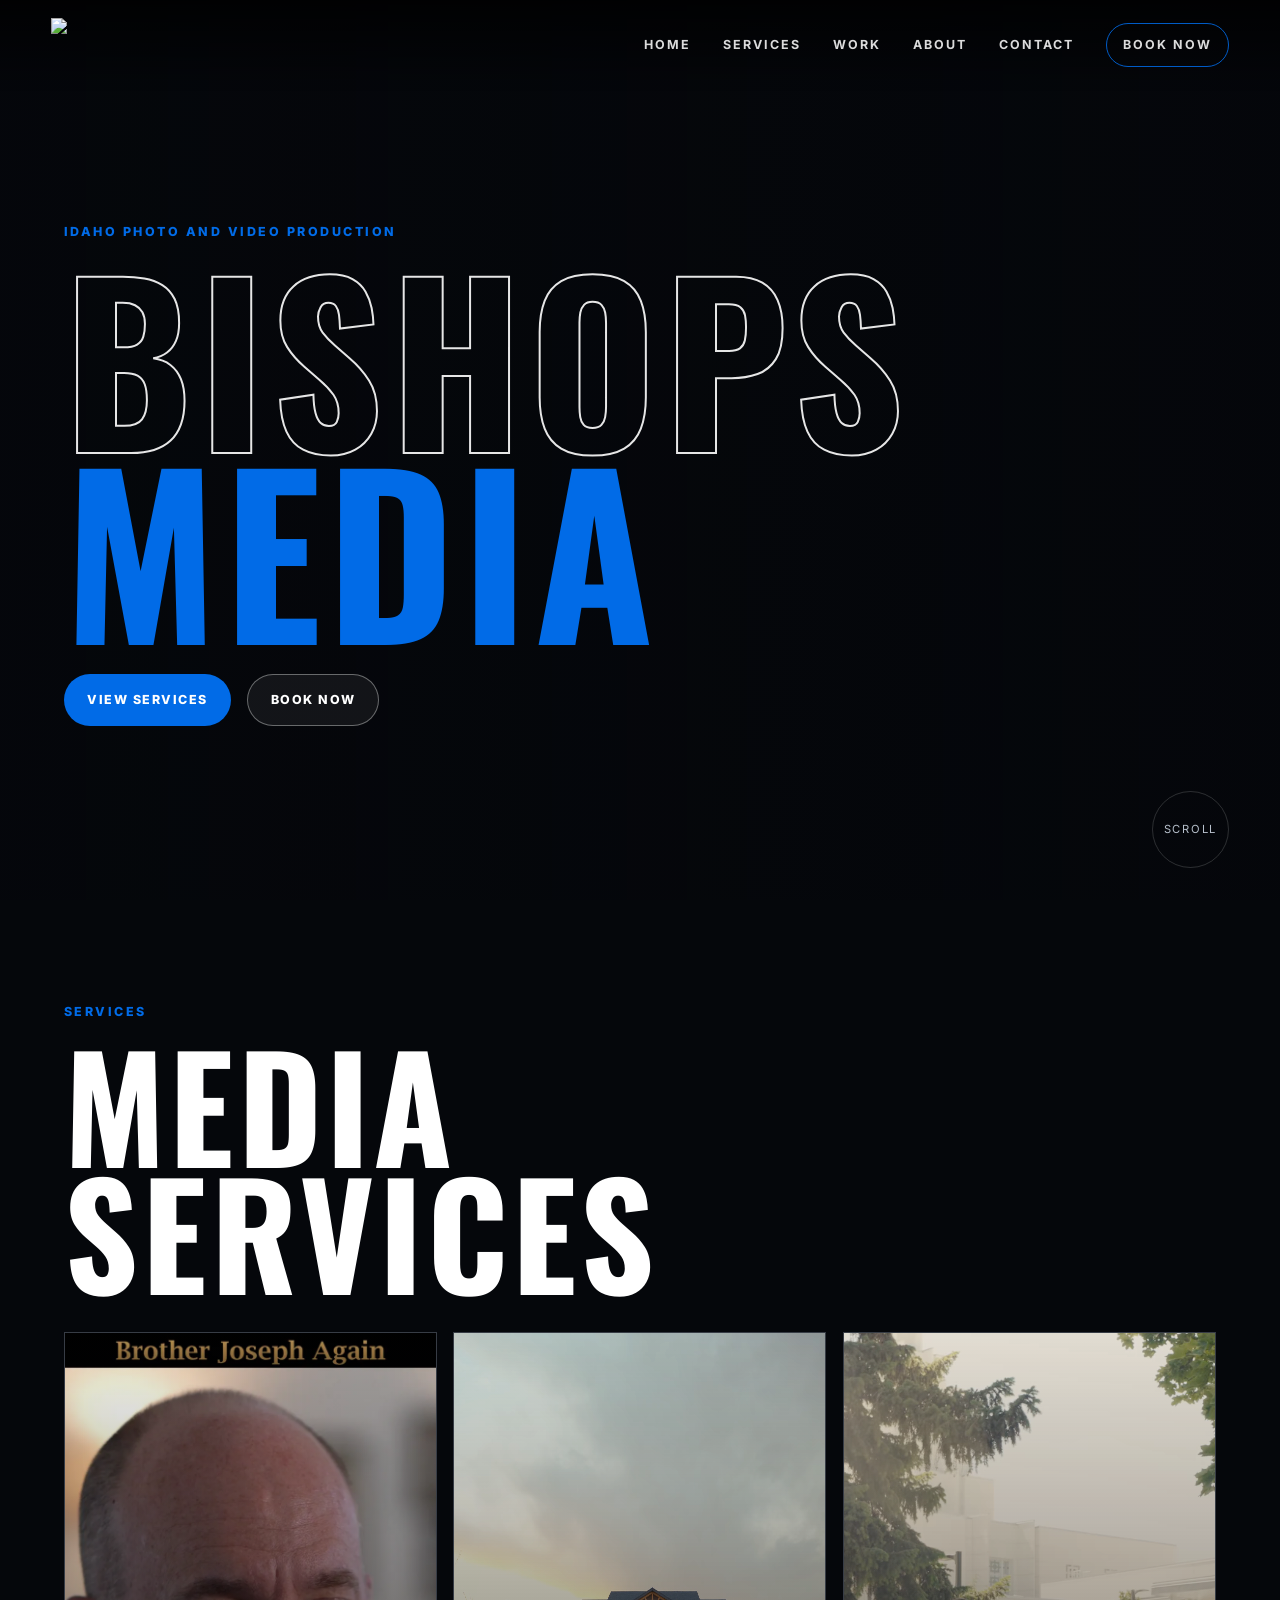
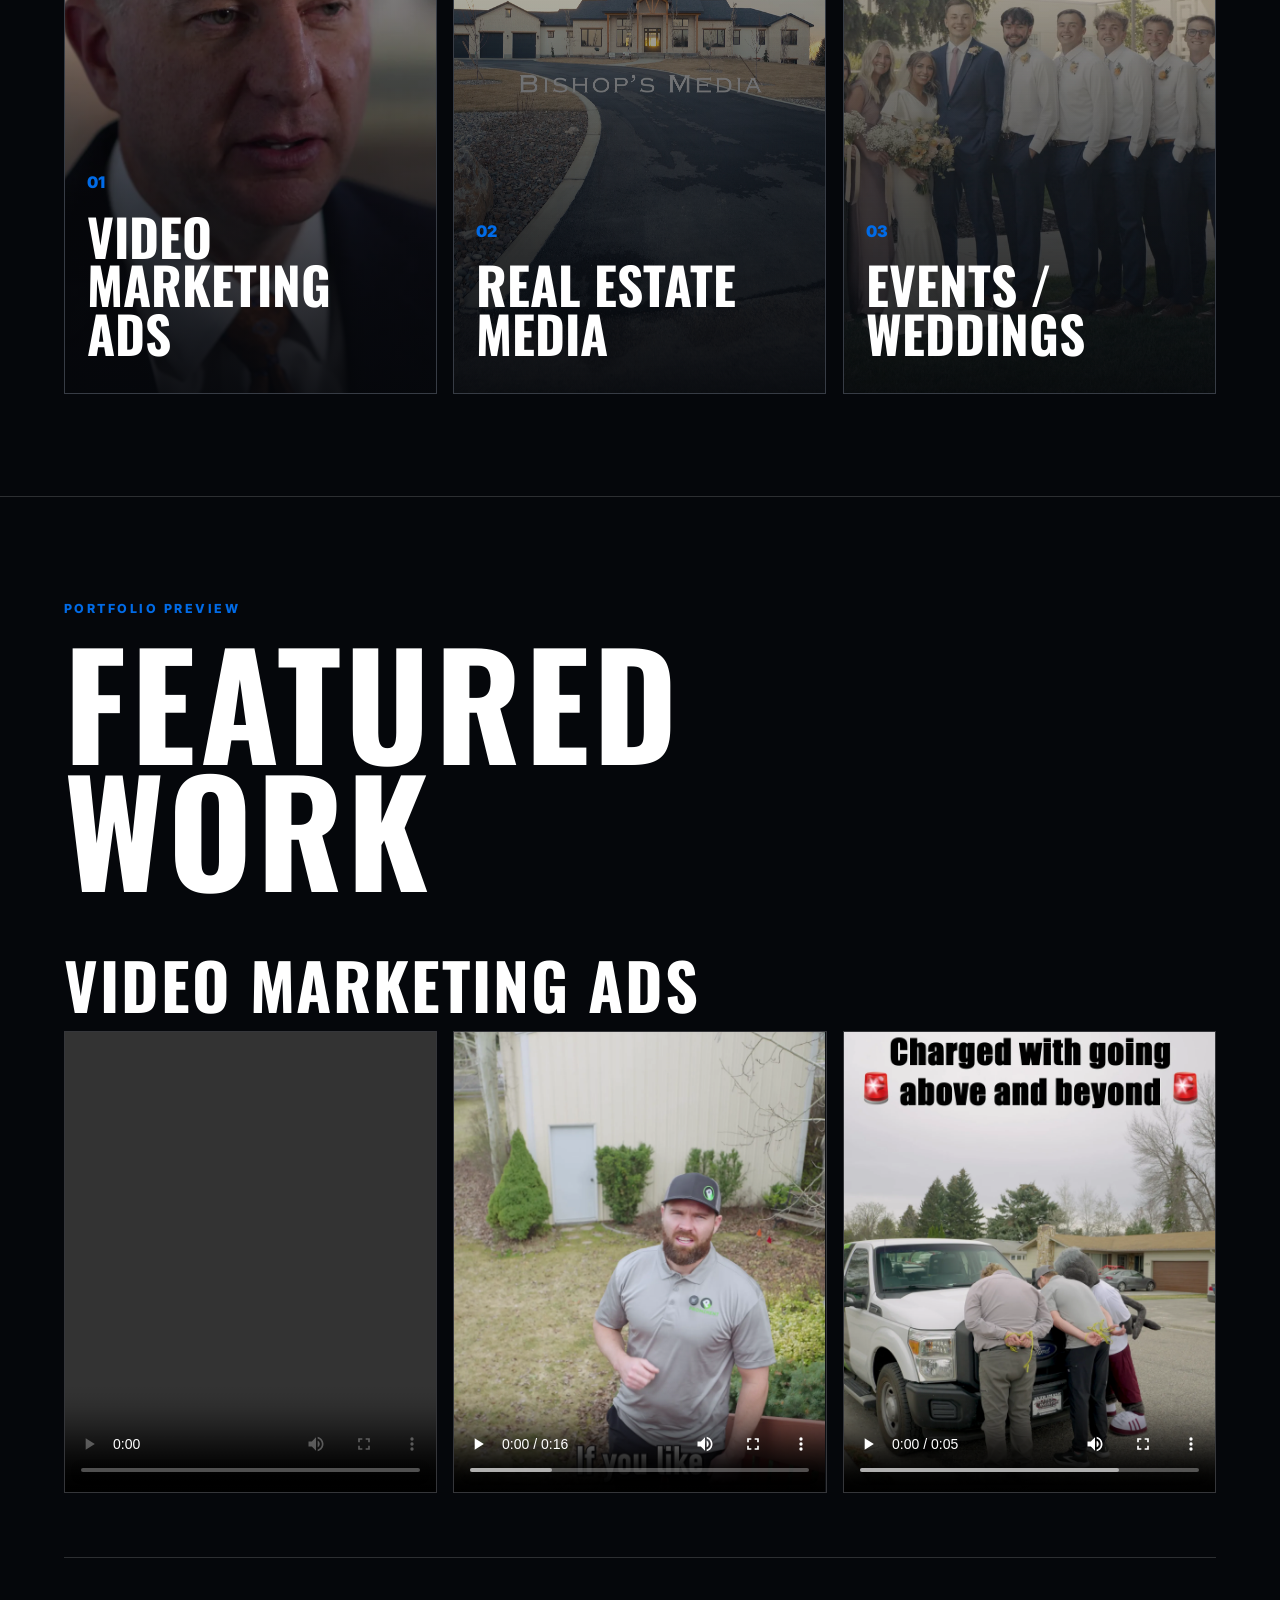
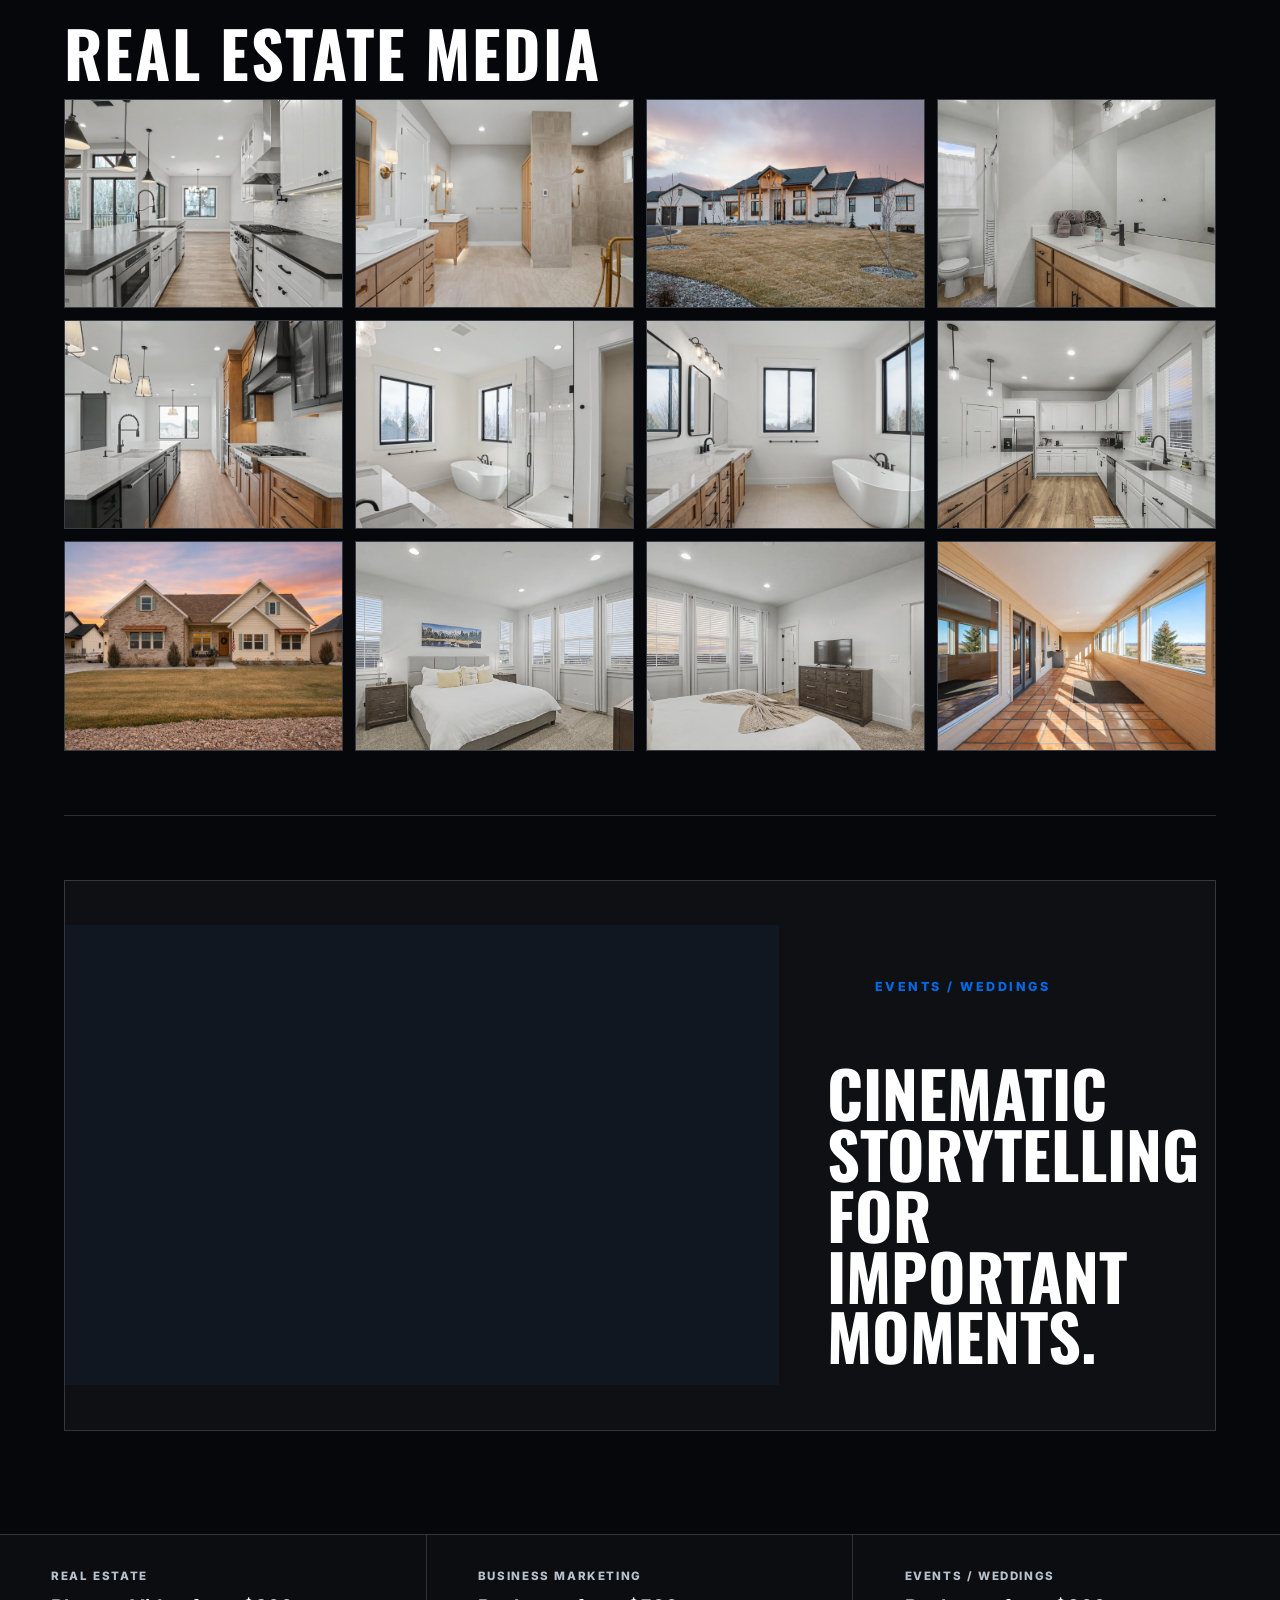
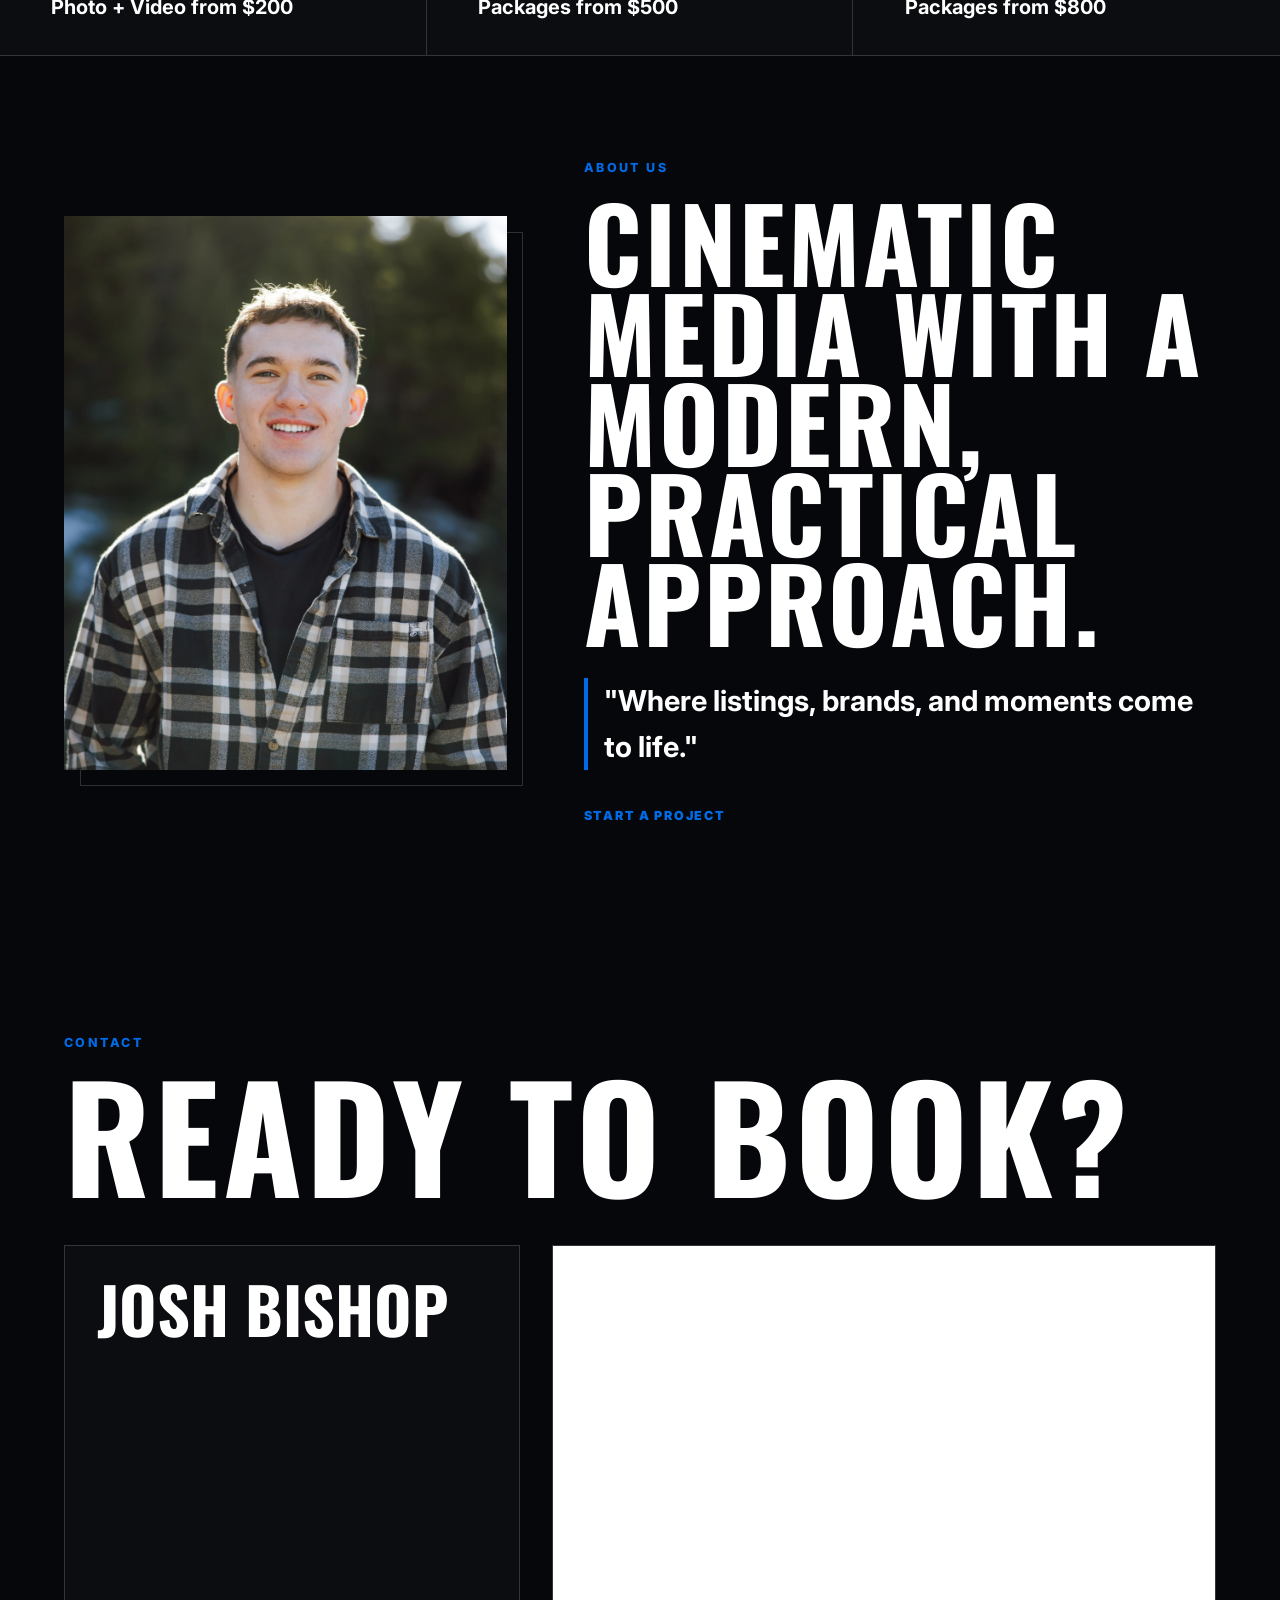
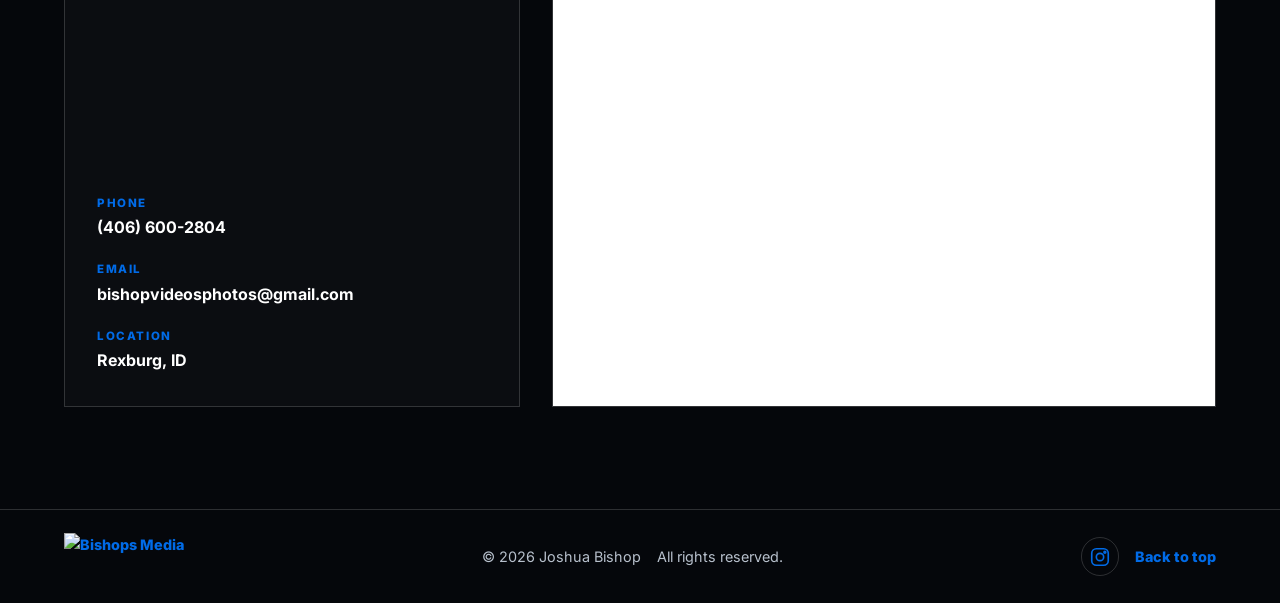
==== index.html @ 7efe7daa "Bishopsmedia 2.0" ====
<!DOCTYPE html>
<html lang="en">
<head>
  <meta charset="UTF-8" />
  <meta name="viewport" content="width=device-width, initial-scale=1.0" />
  <meta name="description" content="Bishops Media creates cinematic video marketing, real estate media, and event coverage in Idaho." />
  <title>Bishops Media | Photo and Video Services</title>

  <link rel="icon" type="image/webp" sizes="any" href="images/logo/logo-square.webp?v=2" />
  <link rel="shortcut icon" type="image/webp" href="images/logo/logo-square.webp?v=2" />
  <link rel="apple-touch-icon" href="images/logo/logo.png" />

  <link rel="preconnect" href="https://fonts.googleapis.com">
  <link rel="preconnect" href="https://fonts.gstatic.com" crossorigin>
  <link href="https://fonts.googleapis.com/css2?family=Oswald:wght@500;600;700&family=Inter:wght@400;500;600;700&display=swap" rel="stylesheet">
  <link rel="stylesheet" href="styles/styles.css" />
  <script src="scripts/main.js" defer></script>

  <style>
    .featured-work {
      background: var(--dark);
      border-top: 1px solid var(--line);
    }

    .portfolio-block {
      margin-top: clamp(2rem, 5vw, 4rem);
    }

    .portfolio-block + .portfolio-block {
      padding-top: clamp(2rem, 5vw, 4rem);
      border-top: 1px solid var(--line);
    }

    .portfolio-block-header {
      display: flex;
      align-items: end;
      justify-content: space-between;
      gap: 1rem;
      margin-bottom: 1rem;
    }

    .portfolio-block-header h3 {
      margin: 0;
      font-family: var(--heading-font);
      font-size: clamp(2rem, 5vw, 4rem);
      line-height: 0.95;
      text-transform: uppercase;
      letter-spacing: 0.03em;
    }

    .portfolio-block-header p {
      max-width: 520px;
      margin: 0;
      color: var(--muted);
    }

    .reel-grid {
      display: grid;
      grid-template-columns: repeat(3, minmax(0, 1fr));
      gap: 1rem;
    }

    .reel-card,
    .event-preview {
      border: 1px solid var(--line);
      background: rgba(255, 255, 255, 0.035);
      overflow: hidden;
    }

    .reel-card video {
      width: 100%;
      height: 460px;
      object-fit: cover;
      background: var(--dark-soft);
    }

    .event-preview img,
    .event-preview video {
      width: 100%;
      height: 460px;
      object-fit: cover;
      object-position: center center;
      background: var(--dark-soft);
    }


    .real-estate-gallery {
      display: grid;
      grid-template-columns: repeat(4, minmax(0, 1fr));
      gap: 0.75rem;
    }

    .real-estate-gallery img {
      width: 100%;
      aspect-ratio: 4 / 3;
      object-fit: cover;
      border: 1px solid var(--line);
      background: var(--dark-soft);
    }

    .event-preview {
      display: grid;
      grid-template-columns: minmax(0, 0.9fr) minmax(280px, 0.55fr);
      align-items: center;
    }

    .event-preview div {
      display: grid;
      align-content: center;
      padding: clamp(1.2rem, 4vw, 3rem);
    }

    .event-preview h3 {
      margin: 0 0 1rem;
      font-family: var(--heading-font);
      font-size: clamp(2.2rem, 5vw, 4.4rem);
      line-height: 0.95;
      text-transform: uppercase;
    }




    @media (max-width: 900px) {
      .portfolio-block-header,
      .event-preview {
        display: grid;
        grid-template-columns: 1fr;
      }

      .reel-grid,
      .real-estate-gallery {
        grid-template-columns: repeat(2, minmax(0, 1fr));
      }

      .reel-card video,
      .event-preview img,
      .event-preview video {
        height: 360px;
      }

      .event-preview img,
      .event-preview video {
        align-self: center;
      }
    }

    @media (max-width: 560px) {
      .reel-grid,
      .real-estate-gallery {
        grid-template-columns: 1fr;
      }
    }
  </style>
</head>
<body>
  <a class="skip-link" href="#main-content">Skip to main content</a>

  <header class="site-header" data-header>
    <a class="logo" href="index.html" aria-label="Bishops Media home">
      <img src="images/logo/logo.webp" alt="Bishops Media" />
    </a>

    <button class="nav-toggle" type="button" aria-label="Open navigation menu" aria-expanded="false" aria-controls="site-nav">
      <span></span>
      <span></span>
      <span></span>
    </button>

    <nav class="site-nav" id="site-nav" aria-label="Main navigation">
      <a href="#home">Home</a>
      <div class="nav-item has-dropdown">
        <a class="nav-parent" href="#services" aria-haspopup="true">Services</a>
        <div class="services-menu" aria-label="Service pages">
          <a href="video-marketing-ads.html">Video Marketing Ads</a>
          <a href="real-estate-media.html">Real Estate Media</a>
          <a href="events-weddings.html">Events and Weddings</a>
        </div>
      </div>
      <a href="#work">Work</a>
      <a href="#about">About</a>
      <a href="#contact">Contact</a>
      <a class="nav-cta" href="#contact">Book Now</a>
    </nav>
  </header>

  <main id="main-content">
    <section class="hero" id="home" aria-label="Bishops Media hero video">
      <video class="hero-video" data-hero-video autoplay muted playsinline loop poster="images/hero-poster.jpg">
        <source src="videos/b_roll_sugar_city.webm" type="video/webm" />
      </video>
      <div class="hero-overlay"></div>

      <div class="hero-content">
        <p class="eyebrow">Idaho photo and video production</p>
        <h1><span>Bishops</span> <span>Media</span></h1>
        <div class="hero-actions">
          <a class="button primary" href="#services">View Services</a>
          <a class="button ghost" href="#contact">Book Now</a>
        </div>
      </div>

      <a class="scroll-cue" href="#services" aria-label="Scroll to media services">
        <span>Scroll</span>
      </a>
    </section>

    <section class="services-section section-padding" id="services" aria-labelledby="services-title">
      <div class="section-kicker">Services</div>
      <div class="section-heading-grid">
        <h2 id="services-title">Media<br>Services</h2>
      </div>

      <div class="service-grid" aria-label="Bishops Media services">
        <a class="service-card" href="video-marketing-ads.html" aria-label="Open Video Marketing Ads page">
          <video autoplay muted playsinline loop preload="metadata" poster="images/video_thumbnails/joesph_smith_reel.webp" aria-label="Video marketing ads work by Bishops Media">
            <source src="videos/video_ad_service_examples/sugar_city_showcase_1.webm" type="video/webm" />
          </video>
          <div class="service-card-content">
            <span>01</span>
            <h3>Video Marketing Ads</h3>
          </div>
        </a>

        <a class="service-card" href="real-estate-media.html" aria-label="Open Real Estate Media page">
          <video autoplay muted playsinline loop preload="metadata" poster="images/real-estate-media.jpg" aria-label="Real estate media work by Bishops Media">
            <source src="videos/Final_560_3.webm" type="video/webm" />
          </video>
          <div class="service-card-content">
            <span>02</span>
            <h3>Real Estate Media</h3>
          </div>
        </a>

        <a class="service-card" href="events-weddings.html" aria-label="Open Events and Weddings page">
          <video autoplay muted playsinline loop preload="metadata" poster="https://placehold.co/900x1200/e5e7eb/6b7280?text=Events+%2F+Weddings" aria-label="Events and weddings work by Bishops Media">
            <source src="videos/wedding_broll.webm" type="video/webm" />
          </video>
          <div class="service-card-content">
            <span>03</span>
            <h3>Events / Weddings</h3>
          </div>
        </a>
      </div>
    </section>

    <section class="featured-work section-padding" id="work" aria-labelledby="work-title">
      <div class="section-kicker">Portfolio Preview</div>
      <div class="section-heading-grid">
        <h2 id="work-title">Featured<br>Work</h2>
      </div>

      <div class="portfolio-block" aria-labelledby="video-work-title">
        <div class="portfolio-block-header">
          <h3 id="video-work-title">Video Marketing Ads</h3>
        </div>

        <div class="reel-grid">
          <article class="reel-card">
            <video controls preload="metadata" playsinline>
              <source src="videos/video_ad_service_examples/sugar_city_showcase_1.webm" type="video/webm" />
            </video>
          </article>

          <article class="reel-card">
            <video controls preload="metadata" playsinline poster="images/video_thumbnails/pest_informative.webp">
              <source src="videos/video_ad_service_examples/pest_informative.webm" type="video/webm" />
            </video>
          </article>

          <article class="reel-card">
            <video controls preload="metadata" playsinline poster="images/video_thumbnails/tied_up.webp">
              <source src="videos/video_ad_service_examples/tied_up.webm" type="video/webm" />
            </video>
          </article>
        </div>
      </div>

      <div class="portfolio-block" aria-labelledby="real-estate-work-title">
        <div class="portfolio-block-header">
          <h3 id="real-estate-work-title">Real Estate Media</h3>
        </div>

        <div class="real-estate-gallery" aria-label="Real estate photography examples">
          <img src="images/example_shots_of_real_estate/white-black-boogaloo-01.webp" alt="Real estate media example 1" loading="lazy" />
          <img src="images/example_shots_of_real_estate/white-black-boogaloo-03.webp" alt="Real estate media example 2" loading="lazy" />
          <img src="images/example_shots_of_real_estate/white-black-boogaloo-04.webp" alt="Real estate media example 3" loading="lazy" />
          <img src="images/example_shots_of_real_estate/white-black-boogaloo-06.webp" alt="Real estate media example 5" loading="lazy" />
          <img src="images/example_shots_of_real_estate/white-black-boogaloo-08.webp" alt="Real estate media example 6" loading="lazy" />
          <img src="images/example_shots_of_real_estate/white-black-boogaloo-09.webp" alt="Real estate media example 7" loading="lazy" />
          <img src="images/example_shots_of_real_estate/white-black-boogaloo-10.webp" alt="Real estate media example 8" loading="lazy" />
          <img src="images/example_shots_of_real_estate/white-black-boogaloo-11.webp" alt="Real estate media example 9" loading="lazy" />
          <img src="images/example_shots_of_real_estate/white-black-boogaloo-13.webp" alt="Real estate media example 10" loading="lazy" />
          <img src="images/example_shots_of_real_estate/white-black-boogaloo-14.webp" alt="Real estate media example 11" loading="lazy" />
          <img src="images/example_shots_of_real_estate/white-black-boogaloo-15.webp" alt="Real estate media example 12" loading="lazy" />
          <img src="images/example_shots_of_real_estate/white-black-boogaloo-16.webp" alt="Real estate media example 13" loading="lazy" />
        </div>
      </div>

      <div class="portfolio-block" aria-labelledby="event-work-title">
        <div class="event-preview">
          <video autoplay muted playsinline loop preload="metadata" poster="https://placehold.co/1200x800/e5e7eb/6b7280?text=Events+%2F+Weddings" aria-label="Events and weddings work by Bishops Media">
            <source src="videos/wedding_broll.webm" type="video/webm" />
          </video>
          <div>
            <div class="section-kicker">Events / Weddings</div>
            <h3 id="event-work-title">Cinematic storytelling for important moments.</h3>
          </div>
        </div>
      </div>
    </section>

    <section class="pricing-strip" aria-label="Starting prices">
      <div>
        <span>Real Estate</span>
        <strong>Photo + Video from $200</strong>
      </div>
      <div>
        <span>Business Marketing</span>
        <strong>Packages from $500</strong>
      </div>
      <div>
        <span>Events / Weddings</span>
        <strong>Packages from $800</strong>
      </div>
    </section>

    <section class="about-section section-padding" id="about" aria-labelledby="about-title">
      <div class="about-media">
        <img src="images/josh-portrait-newer.webp" alt="Josh Bishop portrait" loading="lazy" />
      </div>

      <div class="about-copy">
        <div class="section-kicker">About Us</div>
        <h2 id="about-title">Cinematic media with a modern, practical approach.</h2>
        <blockquote>"Where listings, brands, and moments come to life."</blockquote>
        <a class="text-link" href="#contact">Start a project</a>
      </div>
    </section>

    <section class="contact-section section-padding" id="contact" aria-labelledby="contact-title">
      <div class="contact-intro">
        <div class="section-kicker">Contact</div>
        <h2 id="contact-title">Ready to book?</h2>
      </div>

      <div class="contact-layout">
        <aside class="contact-card" aria-label="Josh Bishop contact information">
          <h3>Josh Bishop</h3>
          <ul>
            <li>
              <span>Phone</span>
              <a href="tel:+14066002804">(406) 600-2804</a>
            </li>
            <li>
              <span>Email</span>
              <a href="mailto:bishopvideosphotos@gmail.com">bishopvideosphotos@gmail.com</a>
            </li>
            <li>
              <span>Location</span>
              <p>Rexburg, ID</p>
            </li>
          </ul>
        </aside>

        <div class="google-form-wrap">
          <iframe
            class="google-form-frame"
            title="Bishops Media inquiry form"
            src="https://docs.google.com/forms/d/e/1FAIpQLSdzf8NrI7qWFJkRljMxCz3Irtu58FCvj5BtbxRIutSVyq_fuQ/viewform?embedded=true"
            width="640"
            height="760"
            loading="lazy">
            Loading…
          </iframe>
        </div>
      </div>
    </section>
  </main>

  <footer class="site-footer">
    <a class="footer-brand" href="index.html" aria-label="Bishops Media home">
      <img src="images/logo/logo.webp" alt="Bishops Media" />
    </a>

    <div class="footer-legal">
      <p>© <span data-current-year>2026</span> Joshua Bishop</p>
      <p>All rights reserved.</p>
    </div>

    <div class="footer-links">
      <a class="instagram-link" href="https://www.instagram.com/" target="_blank" rel="noopener" aria-label="Bishops Media on Instagram">
        <svg aria-hidden="true" viewBox="0 0 24 24" width="22" height="22" focusable="false">
          <rect x="3" y="3" width="18" height="18" rx="5"></rect>
          <circle cx="12" cy="12" r="4"></circle>
          <circle cx="17.3" cy="6.7" r="1"></circle>
        </svg>
      </a>
      <a href="#home">Back to top</a>
    </div>
  </footer>
</body>
</html>
---- styles/styles.css ----
:root {
  --dark: #05070b;
  --dark-soft: #111721;
  --light: #ffffff;
  --muted: #b7c0cc;
  --blue: #016be7;
  --blue-soft: rgba(1, 107, 231, 0.08);
  --line: rgba(255, 255, 255, 0.16);
  --shadow: none;
  --heading-font: "Oswald", Arial, sans-serif;
  --body-font: "Inter", Arial, sans-serif;
}

* {
  box-sizing: border-box;
}

html {
  scroll-behavior: smooth;
}

body {
  margin: 0;
  background: var(--dark);
  color: var(--light);
  font-family: var(--body-font);
  line-height: 1.6;
}

img,
video {
  max-width: 100%;
  display: block;
}

a {
  color: inherit;
  text-decoration: none;
}

.skip-link {
  position: absolute;
  left: 1rem;
  top: -4rem;
  z-index: 200;
  background: var(--light);
  color: var(--dark);
  padding: 0.75rem 1rem;
  border-radius: 999px;
  transition: top 0.2s ease;
}

.skip-link:focus {
  top: 1rem;
}

.site-header {
  position: fixed;
  inset: 0 0 auto 0;
  z-index: 100;
  display: flex;
  align-items: center;
  justify-content: space-between;
  padding: 1.15rem clamp(1rem, 4vw, 4rem);
  background: linear-gradient(to bottom, rgba(0, 0, 0, 0.76), rgba(0, 0, 0, 0));
  transition: background 0.2s ease, padding 0.2s ease;
}

.site-header.is-scrolled {
  background: rgba(5, 7, 11, 0.92);
  border-bottom: 1px solid var(--line);
  backdrop-filter: blur(18px);
  padding-block: 0.8rem;
}

.logo {
  font-family: var(--heading-font);
  font-size: clamp(1.2rem, 3vw, 1.8rem);
  letter-spacing: 0.08em;
  text-transform: uppercase;
}

.logo span {
  color: var(--blue);
}

.site-nav {
  display: flex;
  align-items: center;
  gap: clamp(1rem, 2.5vw, 2.2rem);
  text-transform: uppercase;
  font-size: 0.78rem;
  font-weight: 700;
  letter-spacing: 0.16em;
}

.site-nav a {
  opacity: 0.86;
  transition: opacity 0.2s ease, color 0.2s ease;
}

.site-nav a:hover,
.site-nav a:focus-visible {
  color: var(--blue);
  opacity: 1;
}

.nav-cta {
  border: 1px solid var(--blue);
  border-radius: 999px;
  padding: 0.7rem 1rem;
  background: transparent;
}

.nav-cta:hover,
.nav-cta:focus-visible {
  background: rgba(255, 255, 255, 0.04);
}

.nav-toggle {
  display: none;
  background: transparent;
  border: 0;
  width: 2.5rem;
  padding: 0.4rem;
  cursor: pointer;
}

.nav-toggle span {
  display: block;
  height: 2px;
  margin: 0.42rem 0;
  background: var(--light);
  transition: transform 0.2s ease, opacity 0.2s ease;
}

.nav-toggle.is-open span:nth-child(1) {
  transform: translateY(8px) rotate(45deg);
}

.nav-toggle.is-open span:nth-child(2) {
  opacity: 0;
}

.nav-toggle.is-open span:nth-child(3) {
  transform: translateY(-8px) rotate(-45deg);
}

.hero {
  position: relative;
  min-height: 100svh;
  display: grid;
  align-items: center;
  overflow: hidden;
  isolation: isolate;
  padding: 8rem clamp(1.2rem, 5vw, 5rem) 5rem;
}

.hero-video,
.hero-overlay {
  position: absolute;
  inset: 0;
  width: 100%;
  height: 100%;
}

.hero-video {
  object-fit: cover;
  z-index: -3;
  background: linear-gradient(120deg, #111721, #05070b 58%, #016be7);
}

.hero-overlay {
  z-index: -2;
  background: linear-gradient(90deg, rgba(5, 7, 11, 0.9), rgba(5, 7, 11, 0.62) 46%, rgba(5, 7, 11, 0.3));
}

.hero-content {
  max-width: 1020px;
}

.eyebrow,
.section-kicker {
  color: var(--blue);
  text-transform: uppercase;
  letter-spacing: 0.2em;
  font-size: 0.78rem;
  font-weight: 800;
  margin: 0 0 1.1rem;
}

.hero h1,
.section-heading-grid h2,
.about-copy h2,
.contact-intro h2 {
  font-family: var(--heading-font);
  text-transform: uppercase;
  line-height: 0.88;
  letter-spacing: 0.03em;
  margin: 0;
}

.hero h1 {
  font-size: clamp(5rem, 17vw, 15rem);
  max-width: 9ch;
}

.hero h1 span {
  display: block;
}

.hero h1 span:first-child {
  color: transparent;
  -webkit-text-stroke: 2px rgba(255, 255, 255, 0.9);
}

.hero h1 span:last-child {
  color: var(--blue);
}

.hero-copy {
  max-width: 620px;
  margin: 1.6rem 0 0;
  color: rgba(255, 255, 255, 0.86);
  font-size: clamp(1rem, 2vw, 1.25rem);
}

.hero-actions {
  display: flex;
  flex-wrap: wrap;
  gap: 1rem;
  margin-top: 2rem;
}

.button {
  display: inline-flex;
  align-items: center;
  justify-content: center;
  min-height: 3.25rem;
  padding: 0.85rem 1.4rem;
  border-radius: 999px;
  font-weight: 800;
  text-transform: uppercase;
  letter-spacing: 0.12em;
  font-size: 0.78rem;
  border: 1px solid transparent;
  cursor: pointer;
  transition: background 0.2s ease, border-color 0.2s ease, color 0.2s ease;
}

.button:hover,
.button:focus-visible {
  border-color: var(--light);
}

.button.primary {
  background: var(--blue);
  color: var(--light);
}

.button.ghost {
  border-color: rgba(255, 255, 255, 0.36);
  background: rgba(255, 255, 255, 0.06);
}

.scroll-cue {
  position: absolute;
  right: clamp(1.2rem, 4vw, 4rem);
  bottom: 2rem;
  display: grid;
  place-items: center;
  width: 4.8rem;
  height: 4.8rem;
  border: 1px solid var(--line);
  border-radius: 999px;
  color: var(--muted);
  text-transform: uppercase;
  font-size: 0.7rem;
  letter-spacing: 0.16em;
}

.section-padding {
  padding: clamp(4rem, 8vw, 8rem) clamp(1.2rem, 5vw, 5rem);
}

.services-section {
  background: var(--dark);
}

.section-heading-grid {
  display: grid;
  grid-template-columns: minmax(0, 0.9fr) minmax(260px, 0.55fr);
  gap: clamp(1.5rem, 5vw, 5rem);
  align-items: end;
  margin-bottom: 2.4rem;
}

.section-heading-grid h2,
.contact-intro h2 {
  font-size: clamp(4rem, 12vw, 9rem);
}

.section-heading-grid p,
.contact-intro p,
.about-copy p {
  color: var(--muted);
  margin: 0;
  max-width: 640px;
}

.service-grid {
  display: grid;
  grid-template-columns: repeat(3, minmax(0, 1fr));
  gap: 1rem;
}

.service-card {
  position: relative;
  min-height: 520px;
  overflow: hidden;
  background: var(--dark-soft);
  border: 1px solid var(--line);
}

.service-card::after {
  content: "";
  position: absolute;
  inset: 0;
  background: linear-gradient(to top, rgba(5, 7, 11, 0.92), rgba(5, 7, 11, 0.34) 58%, rgba(5, 7, 11, 0.06));
}

.service-card img {
  width: 100%;
  height: 100%;
  min-height: 520px;
  object-fit: cover;
  transition: transform 0.35s ease;
}

.service-card:hover img,
.service-card:focus-visible img {
  transform: scale(1.02);
}

.service-card-content {
  position: absolute;
  inset: auto 0 0 0;
  z-index: 2;
  padding: 1.4rem;
}

.service-card-content span {
  display: inline-flex;
  margin-bottom: 1rem;
  color: var(--blue);
  font-weight: 900;
}

.service-card h3 {
  font-family: var(--heading-font);
  text-transform: uppercase;
  font-size: clamp(2rem, 4vw, 3.3rem);
  line-height: 0.95;
  margin: 0 0 0.8rem;
}

.service-card p {
  color: rgba(255, 255, 255, 0.78);
  margin: 0;
}

.pricing-strip {
  display: grid;
  grid-template-columns: repeat(3, minmax(0, 1fr));
  border-block: 1px solid var(--line);
  background: rgba(255, 255, 255, 0.025);
}

.pricing-strip div {
  padding: clamp(1.2rem, 3vw, 2rem) clamp(1.2rem, 4vw, 4rem);
  border-right: 1px solid var(--line);
}

.pricing-strip div:last-child {
  border-right: 0;
}

.pricing-strip span,
.pricing-strip strong {
  display: block;
}

.pricing-strip span {
  color: var(--muted);
  text-transform: uppercase;
  letter-spacing: 0.14em;
  font-size: 0.72rem;
  font-weight: 800;
  margin-bottom: 0.35rem;
}

.pricing-strip strong {
  font-size: clamp(1rem, 2vw, 1.25rem);
}

.about-section {
  display: grid;
  grid-template-columns: minmax(280px, 0.7fr) minmax(0, 1fr);
  gap: clamp(2rem, 6vw, 6rem);
  align-items: center;
  background: var(--dark);
}

.about-media {
  position: relative;
}

.about-media::before {
  content: "";
  position: absolute;
  inset: 1rem -1rem -1rem 1rem;
  border: 1px solid var(--line);
  z-index: 0;
}

.about-media img {
  position: relative;
  z-index: 1;
  aspect-ratio: 4 / 5;
  width: 100%;
  object-fit: cover;
  background: var(--dark-soft);
}

.about-copy h2 {
  font-size: clamp(3rem, 8vw, 6.8rem);
  max-width: 760px;
  margin-bottom: 1.4rem;
}

.about-copy blockquote {
  margin: 2rem 0;
  padding-left: 1rem;
  border-left: 4px solid var(--blue);
  color: var(--light);
  font-size: clamp(1.2rem, 2.5vw, 1.8rem);
  font-weight: 700;
}

.text-link {
  display: inline-flex;
  color: var(--blue);
  font-weight: 900;
  text-transform: uppercase;
  letter-spacing: 0.14em;
  font-size: 0.78rem;
}

.contact-section {
  background: var(--dark);
}

.contact-intro {
  margin-bottom: clamp(1.5rem, 4vw, 3rem);
}

.contact-layout {
  display: grid;
  grid-template-columns: minmax(260px, 0.55fr) minmax(320px, 0.8fr);
  gap: clamp(1rem, 3vw, 2rem);
  align-items: stretch;
}

.contact-card,
.contact-form {
  border: 1px solid var(--line);
  background: rgba(255, 255, 255, 0.025);
}

.contact-card {
  display: grid;
  align-content: space-between;
  gap: 2rem;
  padding: clamp(1.2rem, 3vw, 2rem);
}

.contact-card h3 {
  margin: 0;
  font-family: var(--heading-font);
  font-size: clamp(2.2rem, 5vw, 4rem);
  line-height: 0.95;
  text-transform: uppercase;
}

.contact-card ul {
  display: grid;
  gap: 1.2rem;
  list-style: none;
  padding: 0;
  margin: 0;
}

.contact-card li {
  display: grid;
  gap: 0.2rem;
}

.contact-card span {
  color: var(--blue);
  text-transform: uppercase;
  letter-spacing: 0.14em;
  font-size: 0.72rem;
  font-weight: 800;
}

.contact-card a,
.contact-card p {
  margin: 0;
  color: var(--light);
  font-weight: 700;
}

.contact-card a:hover,
.contact-card a:focus-visible {
  color: var(--blue);
}

.contact-form {
  display: grid;
  gap: 1rem;
  padding: clamp(1.2rem, 3vw, 2rem);
}

.contact-form label {
  display: grid;
  gap: 0.4rem;
  color: var(--muted);
  font-size: 0.86rem;
  font-weight: 700;
}

.contact-form input,
.contact-form select,
.contact-form textarea {
  width: 100%;
  border: 1px solid rgba(255, 255, 255, 0.2);
  background: rgba(0, 0, 0, 0.38);
  color: var(--light);
  font: inherit;
  padding: 0.95rem 1rem;
  border-radius: 0;
}

.contact-form input:focus,
.contact-form select:focus,
.contact-form textarea:focus {
  outline: 2px solid var(--blue);
  border-color: var(--blue);
}

.google-form-wrap {
  border: 1px solid var(--line);
  background: rgba(255, 255, 255, 0.025);
  overflow: hidden;
  min-height: 1177px;
}

.google-form-frame {
  display: block;
  width: 100%;
  max-width: 100%;
  height: 1177px;
  border: 0;
  background: #ffffff;
}

.site-footer {
  display: flex;
  align-items: center;
  justify-content: space-between;
  gap: 1.5rem;
  padding: 1.4rem clamp(1.2rem, 5vw, 5rem);
  color: var(--muted);
  border-top: 1px solid var(--line);
  font-size: 0.9rem;
}

.footer-legal,
.footer-links {
  display: flex;
  align-items: center;
  gap: 1rem;
  flex-wrap: wrap;
}

.site-footer p {
  margin: 0;
}

.site-footer a {
  color: var(--blue);
  font-weight: 800;
}

.instagram-link {
  display: inline-grid;
  place-items: center;
  width: 2.4rem;
  height: 2.4rem;
  border: 1px solid var(--line);
  border-radius: 999px;
}

.instagram-link svg {
  fill: none;
  stroke: currentColor;
  stroke-width: 1.8;
}

.instagram-link:hover,
.instagram-link:focus-visible {
  color: var(--light);
  border-color: var(--blue);
}

@media (max-width: 900px) {
  .nav-toggle {
    display: block;
    z-index: 101;
  }

  .site-nav {
    position: fixed;
    inset: 0;
    display: grid;
    place-content: center;
    gap: 1.7rem;
    background: rgba(5, 7, 11, 0.97);
    transform: translateX(100%);
    transition: transform 0.24s ease;
    font-size: 1rem;
  }

  .site-nav.is-open {
    transform: translateX(0);
  }

  .section-heading-grid,
  .about-section,
  .contact-layout {
    grid-template-columns: 1fr;
  }

  .service-grid,
  .pricing-strip {
    grid-template-columns: 1fr;
  }

  .pricing-strip div {
    border-right: 0;
    border-bottom: 1px solid var(--line);
  }

  .pricing-strip div:last-child {
    border-bottom: 0;
  }

  .service-card,
  .service-card img {
    min-height: 430px;
  }
}

@media (max-width: 560px) {
  .google-form-frame {
    height: 1250px;
  }

  .hero {
    padding-top: 7rem;
  }

  .hero h1 {
    font-size: clamp(4.4rem, 24vw, 7rem);
  }

  .scroll-cue {
    display: none;
  }

  .hero-actions,
  .site-footer,
  .footer-legal,
  .footer-links {
    align-items: stretch;
    flex-direction: column;
  }

  .button {
    width: 100%;
  }
}

@media (prefers-reduced-motion: reduce) {
  html {
    scroll-behavior: auto;
  }

  *,
  *::before,
  *::after {
    animation-duration: 0.01ms !important;
    animation-iteration-count: 1 !important;
    transition-duration: 0.01ms !important;
  }
}

/* Shared logo header, minimalist service dropdown, service pages, and gallery modal */
.logo {
  display: inline-flex;
  align-items: center;
  width: auto;
  min-width: 0;
  font-size: 0;
  letter-spacing: 0;
}

.logo img {
  display: block;
  width: auto;
  height: clamp(2.2rem, 4vw, 3.45rem);
  object-fit: contain;
}

.nav-item {
  position: relative;
  display: inline-flex;
  align-items: center;
}

.has-dropdown {
  padding-block: 0.85rem;
  margin-block: -0.85rem;
}

.nav-parent {
  display: inline-flex;
  align-items: center;
}

.services-menu {
  position: absolute;
  top: 100%;
  left: 50%;
  z-index: 120;
  display: grid;
  gap: 0.65rem;
  min-width: 230px;
  padding: 0.95rem 1rem;
  border: 1px solid var(--line);
  background: rgba(5, 7, 11, 0.94);
  backdrop-filter: blur(18px);
  transform: translate(-50%, -0.15rem);
  opacity: 0;
  pointer-events: none;
  transition: opacity 0.18s ease, transform 0.18s ease;
}

.services-menu a {
  display: block;
  color: var(--light);
  opacity: 0.82;
  font-size: 0.72rem;
  letter-spacing: 0.12em;
  line-height: 1.25;
}

.services-menu a:hover,
.services-menu a:focus-visible {
  color: var(--blue);
  opacity: 1;
}

.has-dropdown:hover .services-menu,
.has-dropdown:focus-within .services-menu {
  transform: translate(-50%, 0);
  opacity: 1;
  pointer-events: auto;
}

.footer-brand {
  display: inline-flex;
  align-items: center;
}

.footer-brand img {
  display: block;
  width: auto;
  height: clamp(2rem, 4vw, 3rem);
  object-fit: contain;
}

.site-footer {
  display: grid;
  grid-template-columns: auto minmax(0, 1fr) auto;
  align-items: center;
  gap: 1.5rem;
}

.footer-legal {
  justify-content: center;
}

.page-hero {
  position: relative;
  min-height: 78svh;
  display: grid;
  align-items: center;
  overflow: hidden;
  isolation: isolate;
  padding: 8rem clamp(1.2rem, 5vw, 5rem) 5rem;
}

.page-hero-image,
.page-hero-overlay {
  position: absolute;
  inset: 0;
  width: 100%;
  height: 100%;
}

.page-hero-image {
  z-index: -3;
  object-fit: cover;
  background: var(--dark-soft);
}

.page-hero-overlay {
  z-index: -2;
  background: linear-gradient(90deg, rgba(5, 7, 11, 0.92), rgba(5, 7, 11, 0.66) 48%, rgba(5, 7, 11, 0.25));
}

.page-hero-content {
  max-width: 1080px;
}

.page-hero h1 {
  font-family: var(--heading-font);
  text-transform: uppercase;
  line-height: 0.88;
  letter-spacing: 0.03em;
  margin: 0;
  font-size: clamp(4.4rem, 14vw, 13rem);
  max-width: 8.5ch;
}

.page-hero h1 span {
  display: block;
}

.page-hero h1 span:first-child {
  color: transparent;
  -webkit-text-stroke: 2px rgba(255, 255, 255, 0.9);
}

.page-hero h1 span:last-child {
  color: var(--blue);
}

.service-detail {
  border-top: 1px solid var(--line);
}

.detail-heading-grid p {
  color: var(--muted);
  font-size: clamp(1rem, 1.8vw, 1.25rem);
  max-width: 720px;
}

.gallery-section {
  border-top: 1px solid var(--line);
  background: rgba(255, 255, 255, 0.015);
}

.gallery-grid {
  display: grid;
  grid-template-columns: repeat(4, minmax(0, 1fr));
  grid-auto-flow: dense;
  gap: 0.75rem;
}

.gallery-tile {
  position: relative;
  display: block;
  width: 100%;
  padding: 0;
  border: 1px solid var(--line);
  background: var(--dark-soft);
  cursor: pointer;
  overflow: hidden;
}

.gallery-tile.featured {
  grid-column: span 2;
  grid-row: span 2;
}

.events-gallery-grid {
  grid-template-columns: repeat(6, minmax(0, 1fr));
}

.events-gallery-grid .gallery-tile.wide {
  grid-column: span 3;
}

.events-gallery-grid .gallery-tile.tall {
  grid-column: span 2;
  grid-row: span 2;
}

.events-gallery-grid .gallery-tile.medium {
  grid-column: span 2;
}

.events-gallery-grid .gallery-tile.small {
  grid-column: span 1;
}

.events-gallery-grid .gallery-tile.wide img {
  min-height: 340px;
  aspect-ratio: 16 / 9;
}

.events-gallery-grid .gallery-tile.tall img {
  min-height: 620px;
  aspect-ratio: 3 / 5;
}

.events-gallery-grid .gallery-tile.medium img,
.events-gallery-grid .gallery-tile.small img {
  min-height: 290px;
}

.gallery-tile img {
  width: 100%;
  height: 100%;
  min-height: 220px;
  aspect-ratio: 4 / 3;
  object-fit: cover;
  transition: transform 0.25s ease, opacity 0.25s ease;
}

.gallery-tile.featured img {
  min-height: 460px;
}


.gallery-tile.crop-left img {
  object-position: 25% 50%;
}

.gallery-tile.crop-right img {
  object-position: 75% 50%;
}

.gallery-tile.crop-top img {
  object-position: 50% 20%;
}

.gallery-tile.crop-bottom img {
  object-position: 50% 78%;
}

.gallery-tile:hover img,
.gallery-tile:focus-visible img {
  transform: scale(1.02);
  opacity: 0.9;
}

.lightbox {
  position: fixed;
  inset: 0;
  z-index: 500;
  display: grid;
  place-items: center;
  padding: clamp(1rem, 4vw, 4rem);
  background: rgba(0, 0, 0, 0.9);
  opacity: 0;
  pointer-events: none;
  transition: opacity 0.2s ease;
}

.lightbox.is-open {
  opacity: 1;
  pointer-events: auto;
}

body.lightbox-open {
  overflow: hidden;
}

.lightbox-frame {
  margin: 0;
  max-width: min(1100px, 86vw);
  max-height: 86vh;
}

.lightbox-frame img {
  max-width: 100%;
  max-height: 86vh;
  object-fit: contain;
  border: 1px solid rgba(255, 255, 255, 0.18);
  background: var(--dark);
}

.lightbox-close,
.lightbox-control {
  position: absolute;
  display: grid;
  place-items: center;
  border: 1px solid rgba(255, 255, 255, 0.28);
  background: rgba(5, 7, 11, 0.42);
  color: var(--light);
  cursor: pointer;
  transition: background 0.18s ease, border-color 0.18s ease;
}

.lightbox-close:hover,
.lightbox-close:focus-visible,
.lightbox-control:hover,
.lightbox-control:focus-visible {
  background: rgba(255, 255, 255, 0.1);
  border-color: var(--blue);
}

.lightbox-close {
  top: 1rem;
  right: 1rem;
  width: 2.8rem;
  height: 2.8rem;
  border-radius: 999px;
  font-size: 1.9rem;
  line-height: 1;
}

.lightbox-control {
  top: 50%;
  width: 3.1rem;
  height: 4.4rem;
  transform: translateY(-50%);
  font-size: 2.8rem;
  line-height: 1;
}

.lightbox-prev {
  left: clamp(0.75rem, 3vw, 2rem);
}

.lightbox-next {
  right: clamp(0.75rem, 3vw, 2rem);
}

@media (max-width: 900px) {
  .site-nav {
    align-content: center;
    justify-items: center;
  }

  .nav-item {
    display: grid;
    justify-items: center;
    gap: 0.8rem;
  }

  .has-dropdown {
    padding-block: 0;
    margin-block: 0;
  }

  .services-menu {
    position: static;
    min-width: 0;
    padding: 0;
    border: 0;
    background: transparent;
    backdrop-filter: none;
    transform: none;
    opacity: 1;
    pointer-events: auto;
  }

  .has-dropdown:hover .services-menu,
  .has-dropdown:focus-within .services-menu {
    transform: none;
  }

  .services-menu a {
    font-size: 0.78rem;
    text-align: center;
  }

  .gallery-grid,
  .events-gallery-grid {
    grid-template-columns: repeat(2, minmax(0, 1fr));
  }

  .gallery-tile.featured,
  .events-gallery-grid .gallery-tile.wide,
  .events-gallery-grid .gallery-tile.tall,
  .events-gallery-grid .gallery-tile.medium,
  .events-gallery-grid .gallery-tile.small {
    grid-column: span 1;
    grid-row: span 1;
  }

  .gallery-tile.featured img,
  .gallery-tile img,
  .events-gallery-grid .gallery-tile.wide img,
  .events-gallery-grid .gallery-tile.tall img,
  .events-gallery-grid .gallery-tile.medium img,
  .events-gallery-grid .gallery-tile.small img {
    min-height: 280px;
    aspect-ratio: 4 / 3;
  }

  .site-footer {
    grid-template-columns: 1fr;
    justify-items: center;
    text-align: center;
  }

  .footer-legal,
  .footer-links {
    justify-content: center;
  }
}

@media (max-width: 560px) {
  .google-form-frame {
    height: 1250px;
  }

  .logo img {
    height: 2.15rem;
  }

  .page-hero {
    min-height: 72svh;
    padding-top: 7rem;
  }

  .page-hero h1 {
    font-size: clamp(4rem, 21vw, 6.6rem);
  }

  .gallery-grid,
  .events-gallery-grid {
    grid-template-columns: 1fr;
  }

  .lightbox-control {
    top: auto;
    bottom: 1rem;
    transform: none;
    width: 3rem;
    height: 3rem;
    font-size: 2rem;
    border-radius: 999px;
  }

  .lightbox-prev {
    left: calc(50% - 4rem);
  }

  .lightbox-next {
    right: calc(50% - 4rem);
  }
}



/* July 25 responsive nav, favicon support, video gallery updates */
.logo img {
  height: clamp(2.35rem, 4.2vw, 3.65rem);
}

.nav-toggle {
  position: relative;
  width: 2.75rem;
  height: 2.75rem;
  padding: 0;
}

.nav-toggle span {
  position: absolute;
  left: 0.55rem;
  right: 0.55rem;
  top: 50%;
  height: 2px;
  margin: 0;
  transform-origin: center;
}

.nav-toggle span:nth-child(1) {
  transform: translateY(-8px);
}

.nav-toggle span:nth-child(2) {
  transform: translateY(0);
}

.nav-toggle span:nth-child(3) {
  transform: translateY(8px);
}

.nav-toggle.is-open span:nth-child(1) {
  transform: translateY(0) rotate(45deg);
}

.nav-toggle.is-open span:nth-child(2) {
  opacity: 0;
}

.nav-toggle.is-open span:nth-child(3) {
  transform: translateY(0) rotate(-45deg);
}

.has-dropdown {
  padding: 0.9rem 0;
  margin: -0.9rem 0;
}

.has-dropdown::after {
  content: "";
  position: absolute;
  top: 100%;
  left: -1.25rem;
  right: -1.25rem;
  height: 1rem;
}

.services-menu {
  top: calc(100% + 0.15rem);
}

.video-gallery-grid {
  grid-template-columns: repeat(5, minmax(0, 1fr));
}

.video-gallery-grid .gallery-tile.featured {
  grid-column: span 3;
  grid-row: span 2;
}

.video-gallery-grid .gallery-tile.tall {
  grid-column: span 2;
  grid-row: span 2;
}

.video-gallery-grid .gallery-tile.wide {
  grid-column: span 5;
}

.video-gallery-grid .gallery-tile.featured img,
.video-gallery-grid .gallery-tile.tall img {
  min-height: 560px;
  aspect-ratio: 9 / 16;
}

.video-gallery-grid .gallery-tile.wide img {
  min-height: 340px;
  aspect-ratio: 16 / 7;
}

.play-mark {
  position: absolute;
  inset: auto auto 1rem 1rem;
  z-index: 2;
  display: grid;
  place-items: center;
  width: 3rem;
  height: 3rem;
  border: 1px solid rgba(255, 255, 255, 0.32);
  border-radius: 999px;
  background: rgba(5, 7, 11, 0.58);
  color: var(--light);
  font-size: 1rem;
  line-height: 1;
}

.lightbox-frame video {
  display: block;
  width: min(900px, 86vw);
  max-height: 86vh;
  border: 1px solid rgba(255, 255, 255, 0.18);
  background: var(--dark);
}

.lightbox-frame img[hidden],
.lightbox-frame video[hidden] {
  display: none;
}

@media (max-width: 900px) {
  .nav-toggle {
    display: block;
  }

  .has-dropdown {
    padding: 0;
    margin: 0;
  }

  .has-dropdown::after {
    display: none;
  }

  .video-gallery-grid {
    grid-template-columns: repeat(2, minmax(0, 1fr));
  }

  .video-gallery-grid .gallery-tile.featured,
  .video-gallery-grid .gallery-tile.tall,
  .video-gallery-grid .gallery-tile.wide {
    grid-column: span 1;
    grid-row: span 1;
  }

  .video-gallery-grid .gallery-tile.featured img,
  .video-gallery-grid .gallery-tile.tall img,
  .video-gallery-grid .gallery-tile.wide img {
    min-height: 320px;
    aspect-ratio: 4 / 3;
  }
}

@media (max-width: 560px) {
  .google-form-frame {
    height: 1250px;
  }

  .video-gallery-grid {
    grid-template-columns: 1fr;
  }

  .logo img {
    height: 2.25rem;
  }
}


/* Wedding b-roll and placeholder media cleanup */
.page-hero-video {
  object-fit: cover;
}

.gallery-tile video {
  display: block;
  width: 100%;
  height: 100%;
  min-height: 220px;
  aspect-ratio: 4 / 3;
  object-fit: cover;
  transition: transform 0.25s ease, opacity 0.25s ease;
}

.gallery-tile:hover video,
.gallery-tile:focus-visible video {
  transform: scale(1.02);
  opacity: 0.9;
}

.gallery-tile.featured video {
  min-height: 460px;
}

.events-gallery-grid .gallery-tile.wide video {
  min-height: 340px;
  aspect-ratio: 16 / 9;
}

.events-gallery-grid .gallery-tile.tall video {
  min-height: 620px;
  aspect-ratio: 3 / 5;
}

.events-gallery-grid .gallery-tile.medium video,
.events-gallery-grid .gallery-tile.small video {
  min-height: 290px;
}

@media (max-width: 900px) {
  .events-gallery-grid .gallery-tile.wide video,
  .events-gallery-grid .gallery-tile.tall video,
  .events-gallery-grid .gallery-tile.medium video,
  .events-gallery-grid .gallery-tile.small video {
    min-height: 320px;
    aspect-ratio: 4 / 3;
  }
}


/* Service card and hero video media updates */
.service-card video {
  width: 100%;
  height: 100%;
  min-height: 520px;
  object-fit: cover;
  transition: transform 0.35s ease, opacity 0.25s ease;
}

.service-card:hover video,
.service-card:focus-visible video {
  transform: scale(1.02);
  opacity: 0.92;
}

.video-hero-triptych {
  z-index: -3;
  display: grid;
  grid-template-columns: repeat(3, minmax(0, 1fr));
  gap: 0;
  background: var(--dark-soft);
}

.video-hero-triptych video {
  width: 100%;
  height: 100%;
  object-fit: cover;
  opacity: 0.84;
  border-right: 1px solid rgba(255, 255, 255, 0.08);
}

.video-hero-triptych video:nth-child(2) {
  opacity: 0.72;
}

.video-hero-triptych video:last-child {
  border-right: 0;
}

.event-preview video {
  width: 100%;
  height: 460px;
  object-fit: cover;
  background: var(--dark-soft);
}

@media (max-width: 900px) {
  .service-card,
  .service-card img,
  .service-card video {
    min-height: 430px;
  }

  .video-hero-triptych {
    grid-template-columns: 1fr;
  }

  .video-hero-triptych video {
    display: none;
    border-right: 0;
  }

  .video-hero-triptych video:first-child {
    display: block;
  }

  .event-preview video {
    height: 360px;
  }
}

/* August 27 refinements: whole-card service hover, restrained video galleries */
.service-grid {
  overflow: visible;
  padding: 0.65rem;
  margin: -0.65rem;
}

.service-card {
  transition: transform 0.24s ease, border-color 0.24s ease, background 0.24s ease;
  transform-origin: center;
  will-change: transform;
}

.service-card img,
.service-card video {
  transition: opacity 0.24s ease;
}

.service-card:hover img,
.service-card:focus-visible img,
.service-card:hover video,
.service-card:focus-visible video {
  transform: none;
  opacity: 1;
}

@media (hover: hover) and (pointer: fine) {
  .service-card:hover,
  .service-card:focus-visible {
    transform: scale(1.035);
    z-index: 5;
    border-color: rgba(255, 255, 255, 0.34);
  }
}

.video-gallery-grid {
  max-width: min(1120px, 100%);
  margin-inline: auto;
  grid-template-columns: repeat(3, minmax(0, 1fr));
  align-items: start;
}

.video-gallery-grid .gallery-tile.featured,
.video-gallery-grid .gallery-tile.tall,
.video-gallery-grid .gallery-tile.wide {
  grid-column: span 1;
  grid-row: span 1;
}

.video-gallery-grid .gallery-tile img,
.video-gallery-grid .gallery-tile video,
.video-gallery-grid .gallery-tile.featured img,
.video-gallery-grid .gallery-tile.tall img,
.video-gallery-grid .gallery-tile.wide img {
  min-height: 0;
  height: clamp(320px, 38vw, 500px);
  aspect-ratio: 9 / 16;
  object-fit: cover;
}

.lightbox-frame video {
  width: min(720px, 86vw);
  max-height: 84vh;
  object-fit: contain;
}

@media (min-width: 1400px) {
  .video-gallery-grid {
    max-width: 1040px;
  }
}

@media (max-width: 900px) {
  .service-grid {
    padding: 0;
    margin: 0;
  }

  .video-gallery-grid {
    grid-template-columns: repeat(2, minmax(0, 1fr));
  }

  .video-gallery-grid .gallery-tile img,
  .video-gallery-grid .gallery-tile video,
  .video-gallery-grid .gallery-tile.featured img,
  .video-gallery-grid .gallery-tile.tall img,
  .video-gallery-grid .gallery-tile.wide img {
    height: auto;
    min-height: 320px;
    aspect-ratio: 4 / 3;
  }
}

@media (max-width: 560px) {
  .video-gallery-grid {
    grid-template-columns: 1fr;
  }
}

/* Revert homepage service cards to the original subtle media zoom */
.service-grid {
  overflow: initial;
  padding: 0;
  margin: 0;
}

.service-card {
  transform: none;
  transition: border-color 0.24s ease, background 0.24s ease;
  will-change: auto;
}

@media (hover: hover) and (pointer: fine) {
  .service-card:hover,
  .service-card:focus-visible {
    transform: none;
    z-index: auto;
    border-color: var(--line);
  }
}

.service-card img,
.service-card video {
  transition: transform 0.35s ease, opacity 0.25s ease;
}

.service-card:hover img,
.service-card:focus-visible img,
.service-card:hover video,
.service-card:focus-visible video {
  transform: scale(1.02);
  opacity: 0.92;
}

/* Video Marketing page: return to an asymmetrical gallery with more breathing room */
.video-gallery-grid {
  max-width: min(1180px, 100%);
  margin-inline: auto;
  display: grid;
  grid-template-columns: repeat(6, minmax(0, 1fr));
  gap: clamp(1.35rem, 2.5vw, 2.75rem);
  align-items: start;
}

.video-gallery-grid .gallery-tile.featured {
  grid-column: 1 / span 3;
  grid-row: span 2;
}

.video-gallery-grid .gallery-tile.tall {
  grid-column: 4 / span 3;
  grid-row: span 2;
  margin-top: clamp(2rem, 5vw, 5rem);
}

.video-gallery-grid .gallery-tile.wide {
  grid-column: 2 / span 4;
  grid-row: span 1;
  margin-top: clamp(1rem, 3vw, 2rem);
}

.video-gallery-grid .gallery-tile img,
.video-gallery-grid .gallery-tile video,
.video-gallery-grid .gallery-tile.featured img,
.video-gallery-grid .gallery-tile.tall img,
.video-gallery-grid .gallery-tile.wide img {
  width: 100%;
  height: auto;
  min-height: 0;
  object-fit: cover;
}

.video-gallery-grid .gallery-tile.featured img,
.video-gallery-grid .gallery-tile.featured video {
  aspect-ratio: 4 / 5;
  min-height: clamp(420px, 42vw, 620px);
}

.video-gallery-grid .gallery-tile.tall img,
.video-gallery-grid .gallery-tile.tall video {
  aspect-ratio: 3 / 4;
  min-height: clamp(400px, 40vw, 600px);
}

.video-gallery-grid .gallery-tile.wide img,
.video-gallery-grid .gallery-tile.wide video {
  aspect-ratio: 16 / 9;
  min-height: clamp(280px, 25vw, 390px);
}

@media (max-width: 900px) {
  .video-gallery-grid {
    max-width: 100%;
    grid-template-columns: 1fr;
    gap: 1.25rem;
  }

  .video-gallery-grid .gallery-tile.featured,
  .video-gallery-grid .gallery-tile.tall,
  .video-gallery-grid .gallery-tile.wide {
    grid-column: 1;
    grid-row: span 1;
    margin-top: 0;
  }

  .video-gallery-grid .gallery-tile img,
  .video-gallery-grid .gallery-tile video,
  .video-gallery-grid .gallery-tile.featured img,
  .video-gallery-grid .gallery-tile.tall img,
  .video-gallery-grid .gallery-tile.wide img {
    min-height: 320px;
    aspect-ratio: 4 / 3;
  }
}

/* Final refinements: homepage service cards and embedded Google Form sizing */
.service-card {
  transition: transform 0.28s ease, border-color 0.28s ease, background 0.28s ease;
  will-change: transform;
}

.service-card img,
.service-card video {
  width: 100%;
  height: 100%;
  min-height: 520px;
  object-fit: cover;
  transition: opacity 0.25s ease;
  transform: none;
}

.service-card:hover img,
.service-card:focus-visible img,
.service-card:hover video,
.service-card:focus-visible video {
  transform: none;
  opacity: 0.94;
}

@media (hover: hover) and (pointer: fine) {
  .service-card:hover,
  .service-card:focus-visible {
    transform: scale(1.035);
    border-color: rgba(255, 255, 255, 0.32);
    z-index: 3;
  }
}

.google-form-wrap {
  min-height: 0;
}

.google-form-frame {
  height: 760px;
}

@media (max-width: 900px) {
  .service-card,
  .service-card img,
  .service-card video {
    min-height: 430px;
  }

  .service-card:hover,
  .service-card:focus-visible {
    transform: none;
  }

  .google-form-frame {
    height: 840px;
  }
}

@media (max-width: 560px) {
  .google-form-frame {
    height: 920px;
  }
}
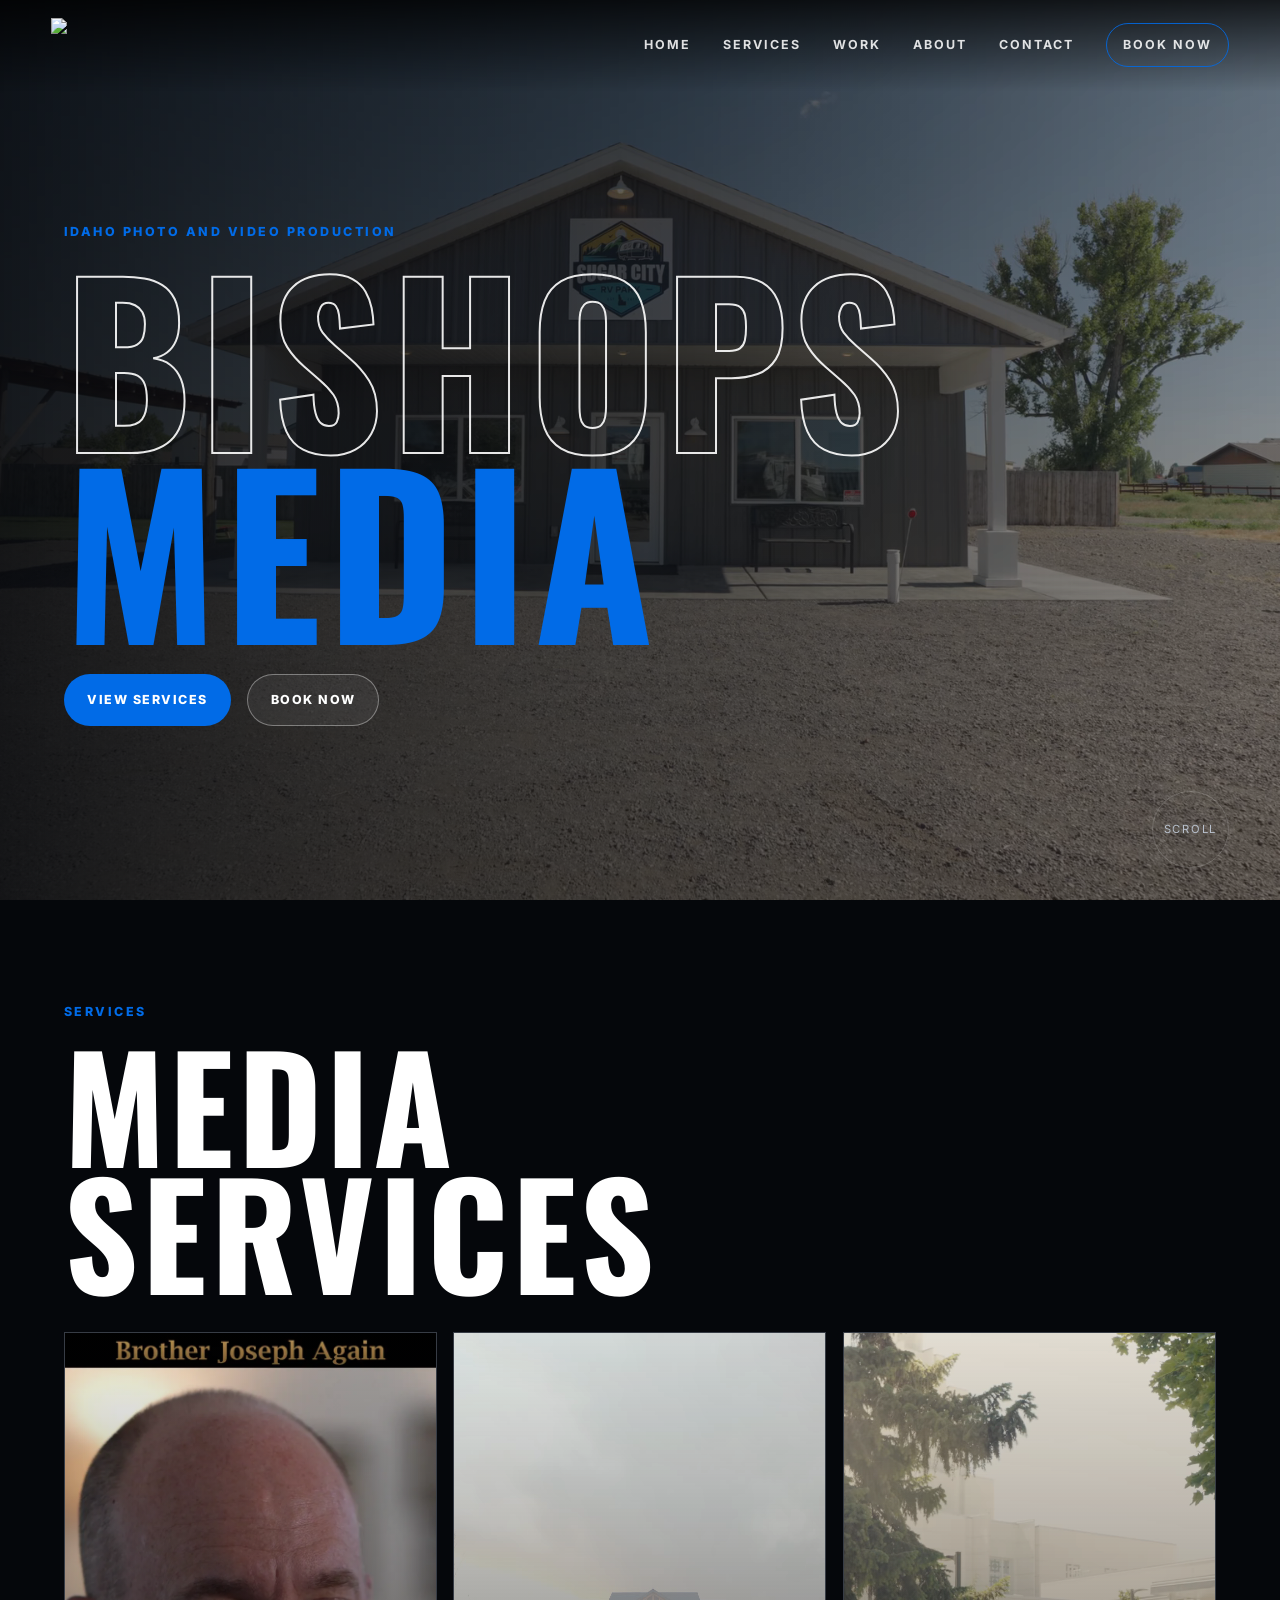
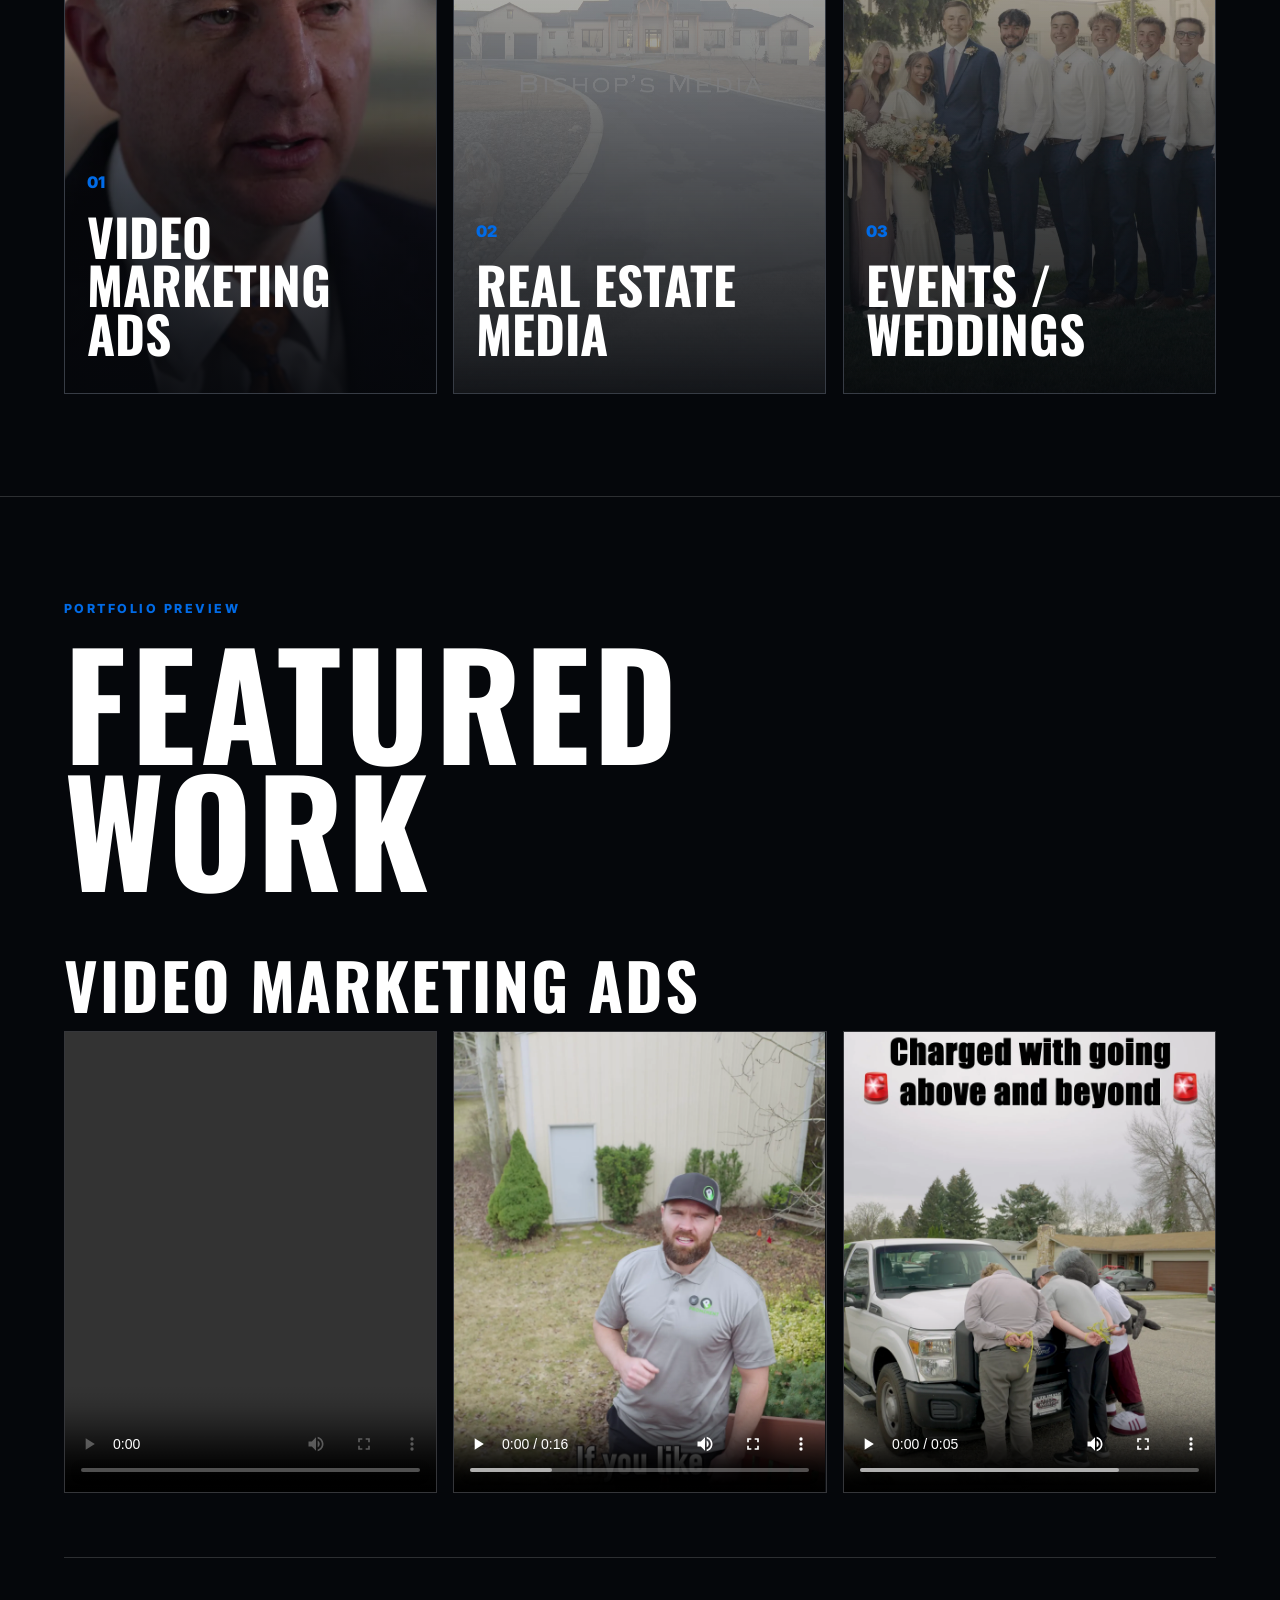
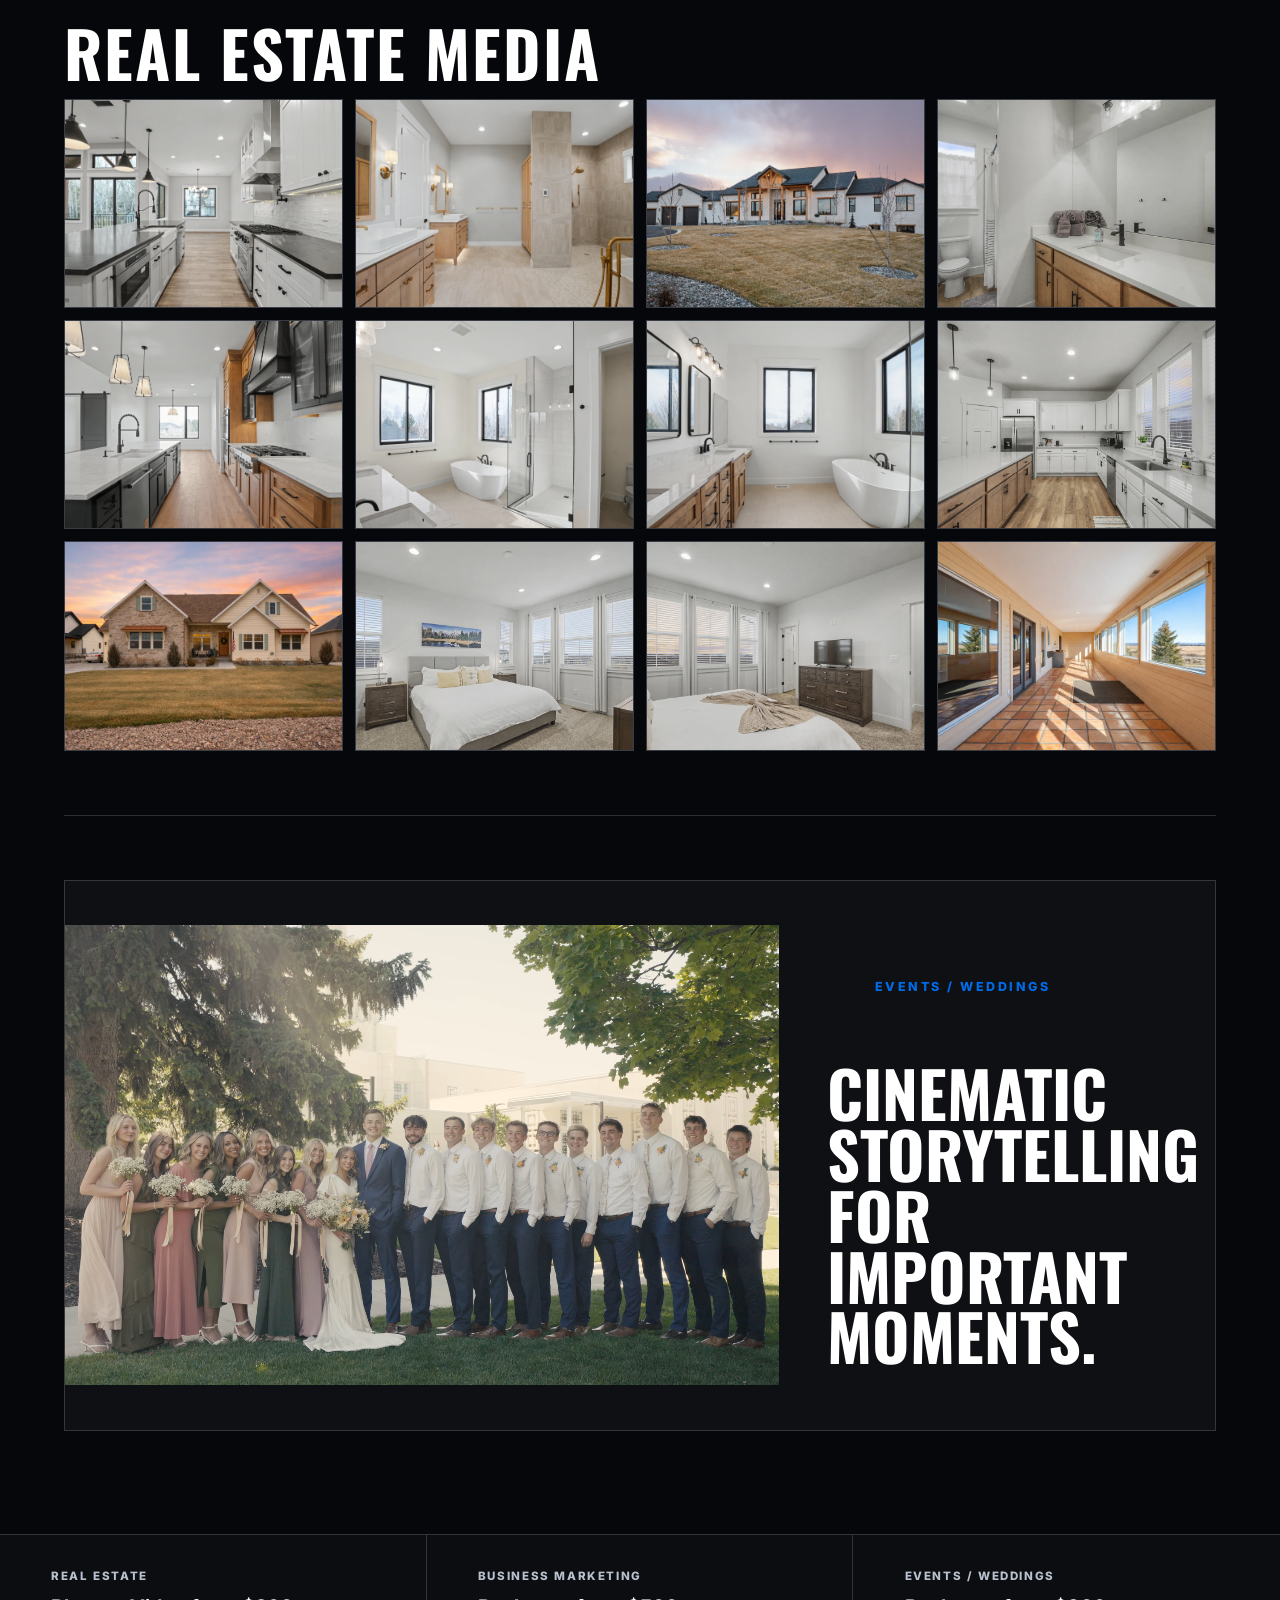
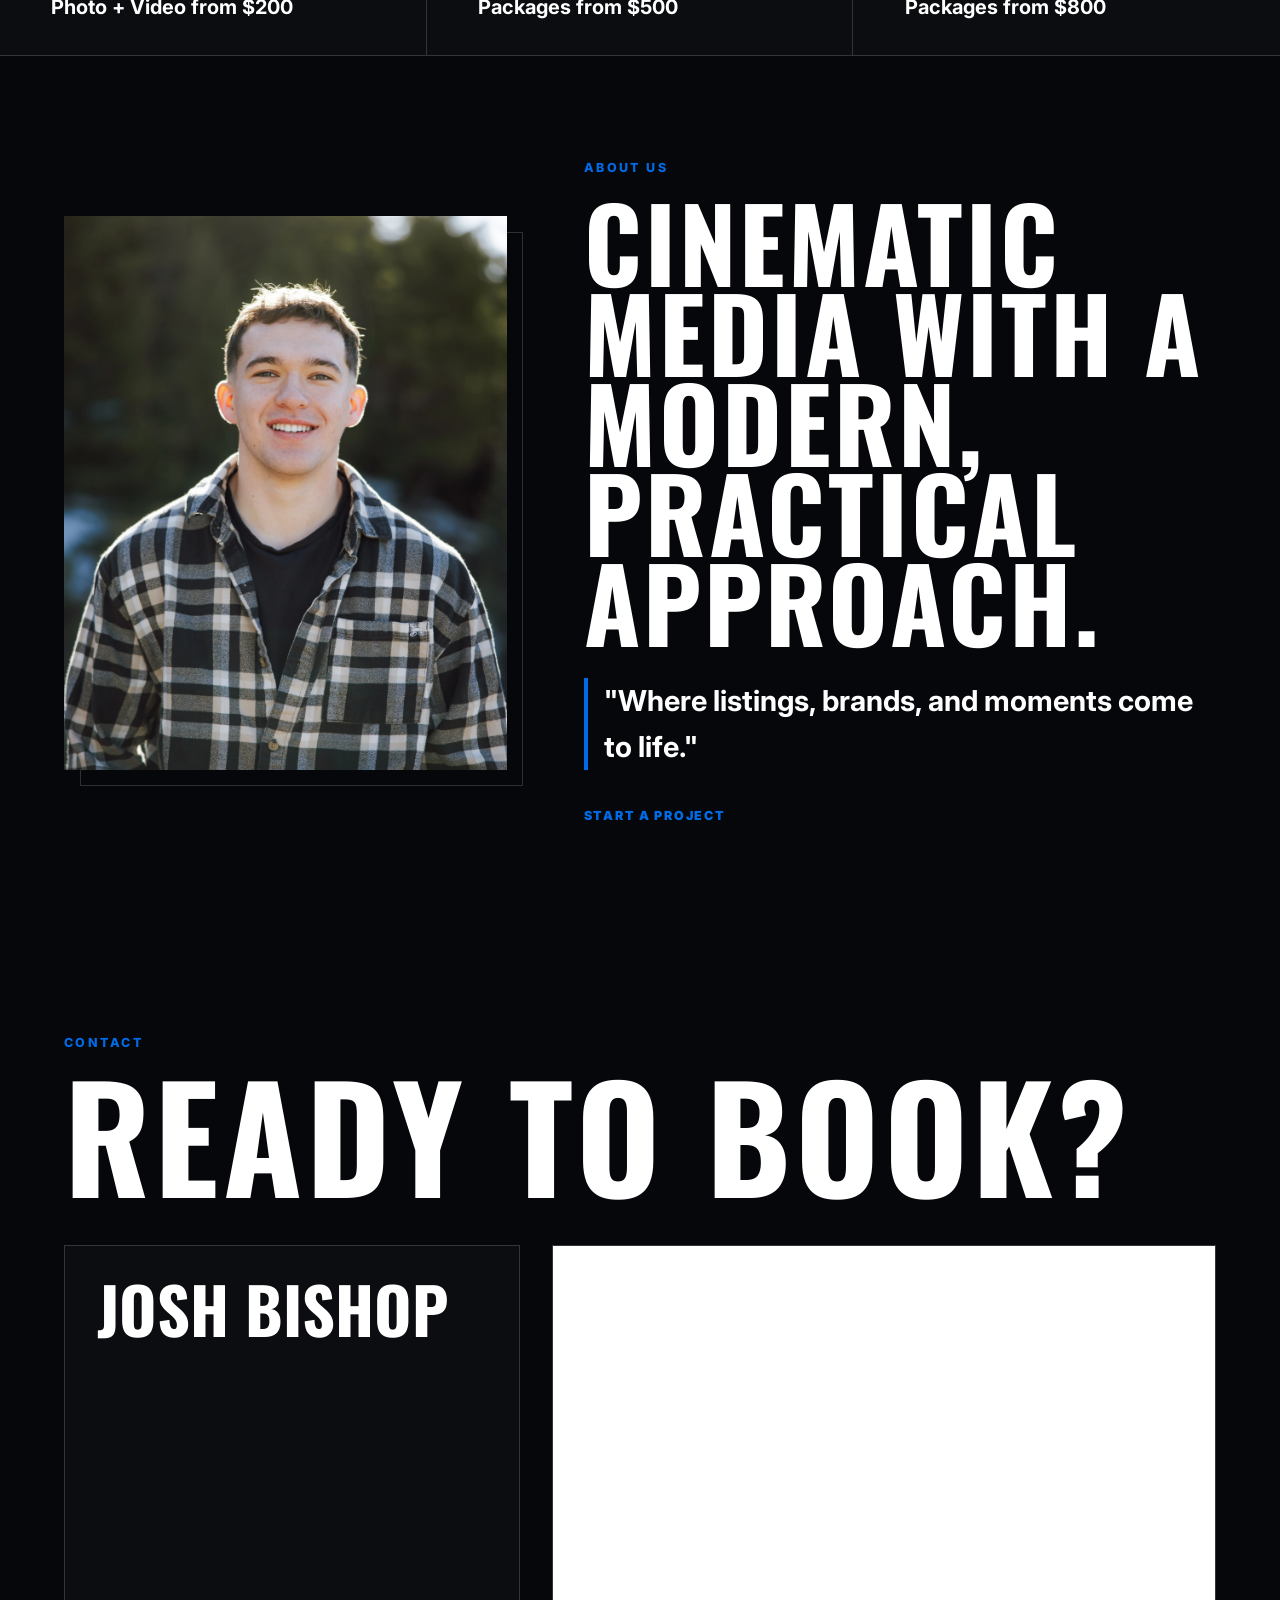
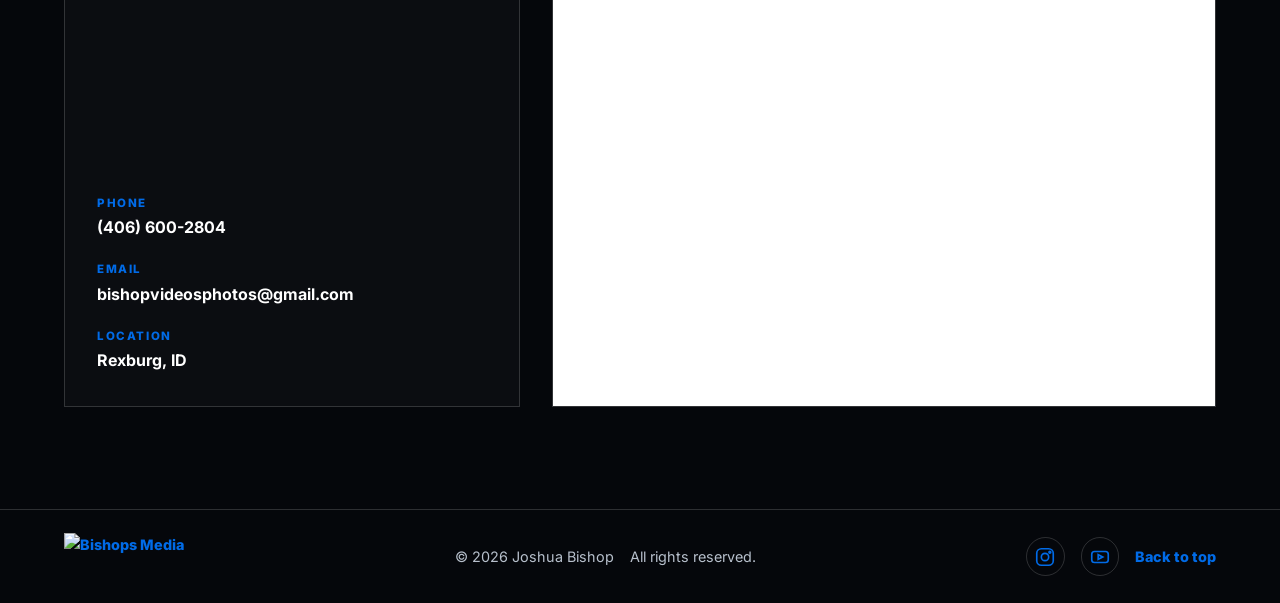
==== commit 30eca0b3: "social media links" ====
--- a/index.html
+++ b/index.html
@@ -389,11 +389,17 @@
     </div>
 
     <div class="footer-links">
-      <a class="instagram-link" href="https://www.instagram.com/" target="_blank" rel="noopener" aria-label="Bishops Media on Instagram">
+      <a class="social-link" href="https://www.instagram.com/bishopsmedia_/" target="_blank" rel="noopener" aria-label="Bishops Media on Instagram">
         <svg aria-hidden="true" viewBox="0 0 24 24" width="22" height="22" focusable="false">
           <rect x="3" y="3" width="18" height="18" rx="5"></rect>
           <circle cx="12" cy="12" r="4"></circle>
           <circle cx="17.3" cy="6.7" r="1"></circle>
+        </svg>
+      </a>
+      <a class="social-link" href="https://www.youtube.com/@bishopsmedia" target="_blank" rel="noopener" aria-label="Bishops Media on YouTube">
+        <svg aria-hidden="true" viewBox="0 0 24 24" width="22" height="22" focusable="false">
+          <rect x="3" y="6" width="18" height="12" rx="3"></rect>
+          <path d="M10 9.5v5l5-2.5z"></path>
         </svg>
       </a>
       <a href="#home">Back to top</a>
--- a/styles/styles.css
+++ b/styles/styles.css
@@ -1749,3 +1749,25 @@
     height: 920px;
   }
 }
+
+/* Social footer buttons */
+.social-link {
+  display: inline-grid;
+  place-items: center;
+  width: 2.4rem;
+  height: 2.4rem;
+  border: 1px solid var(--line);
+  border-radius: 999px;
+}
+
+.social-link svg {
+  fill: none;
+  stroke: currentColor;
+  stroke-width: 1.8;
+}
+
+.social-link:hover,
+.social-link:focus-visible {
+  color: var(--light);
+  border-color: var(--blue);
+}
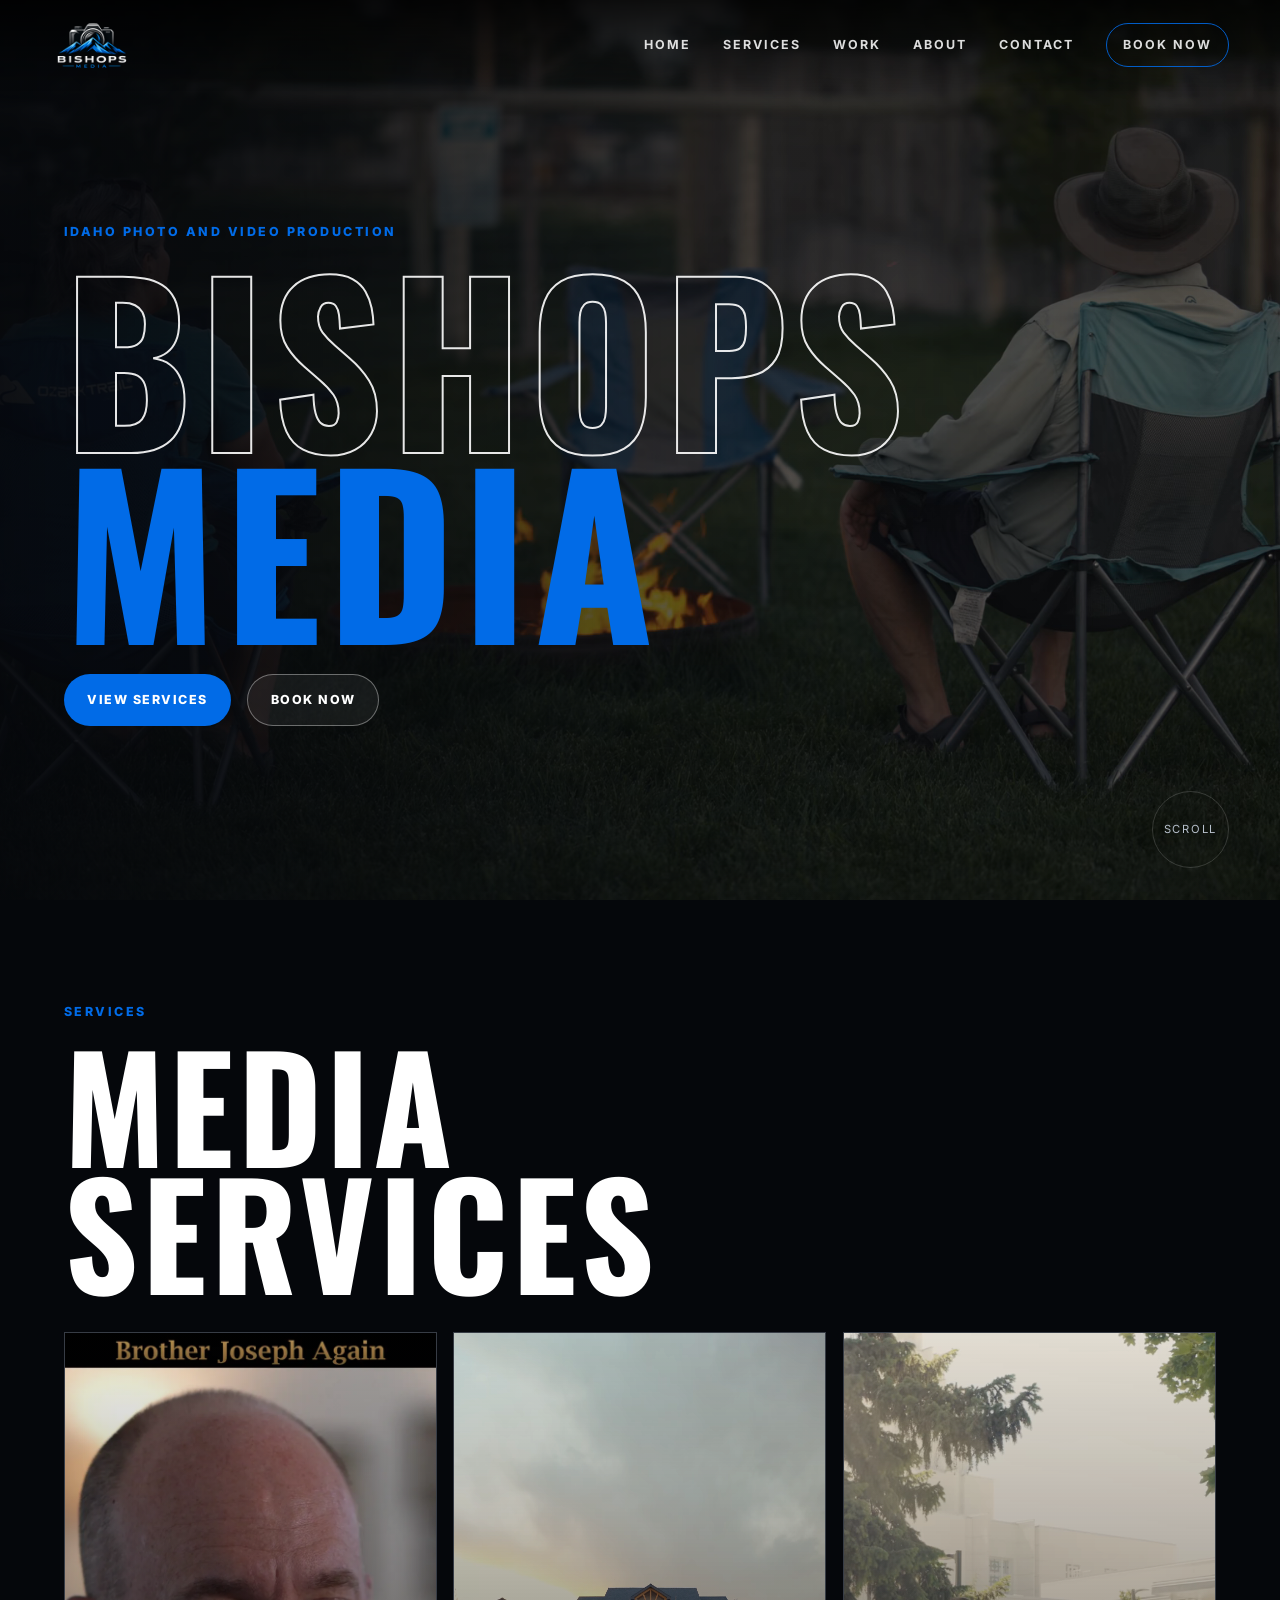
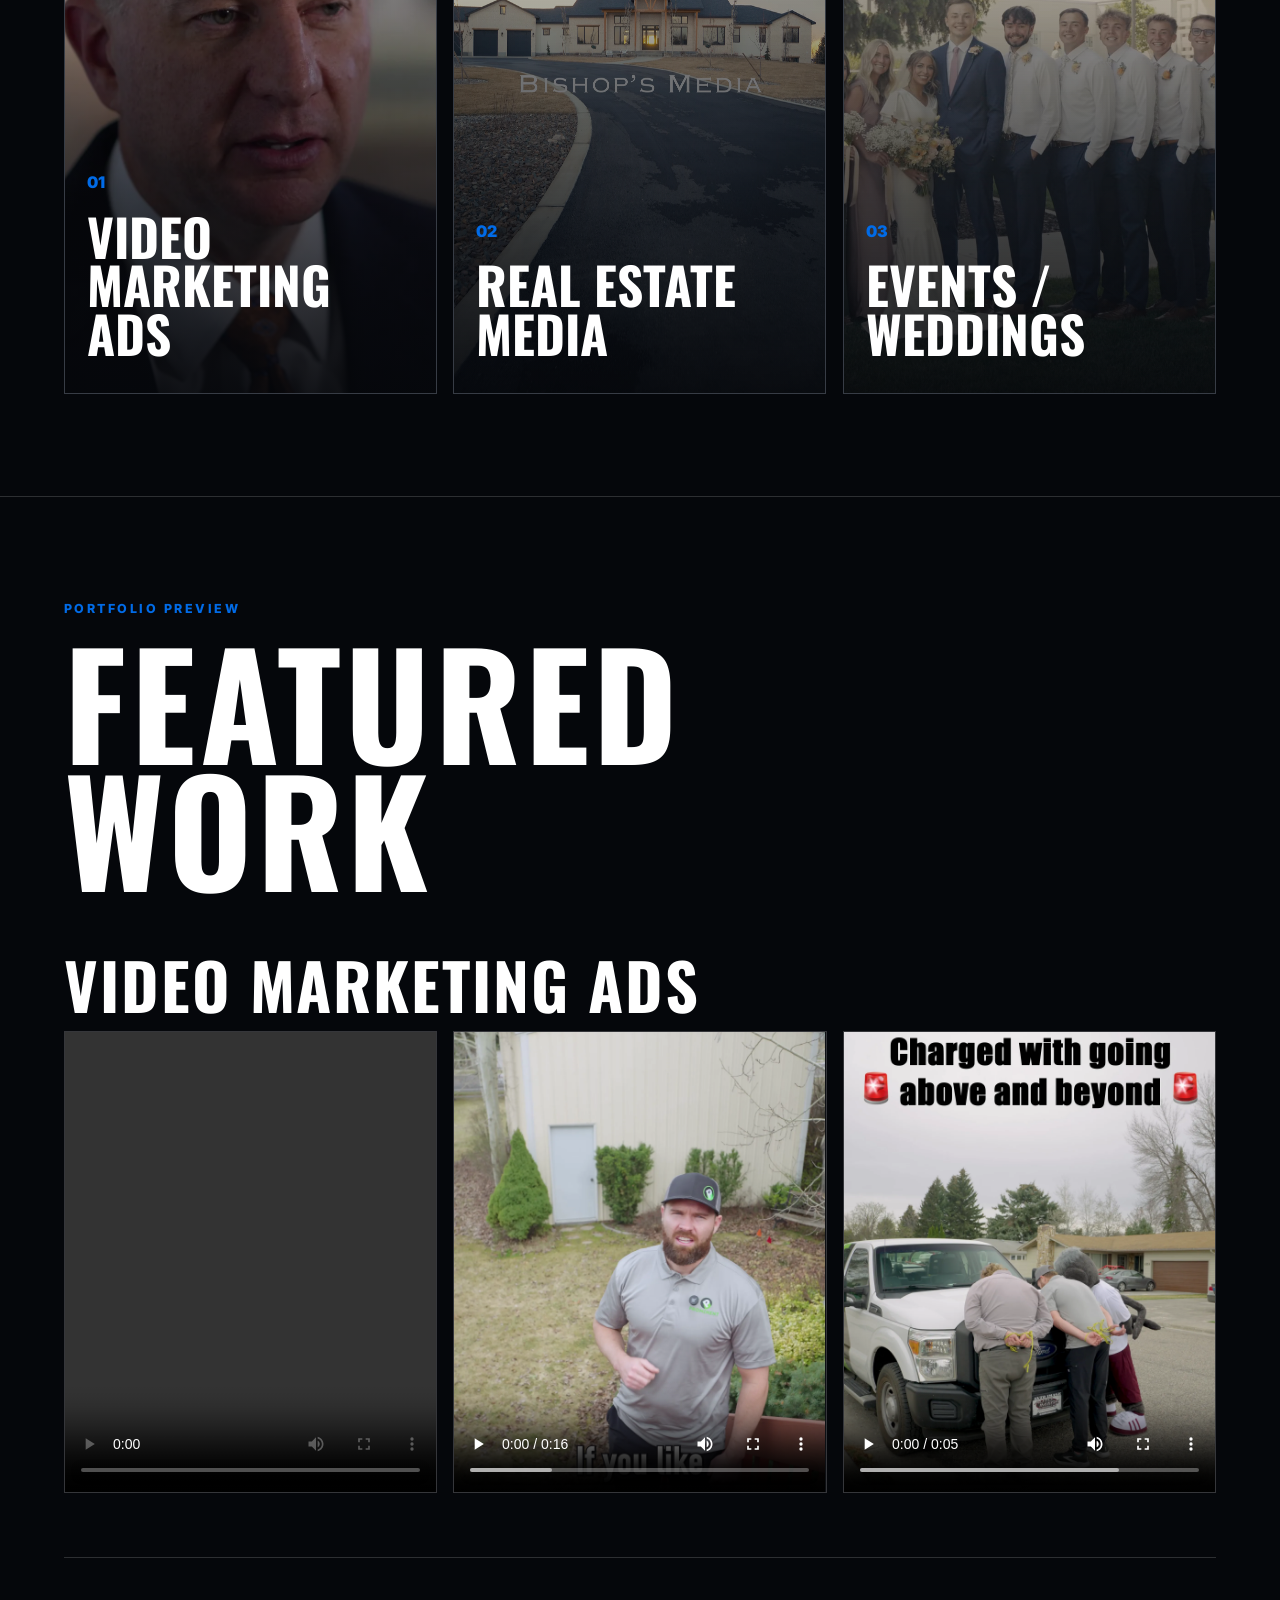
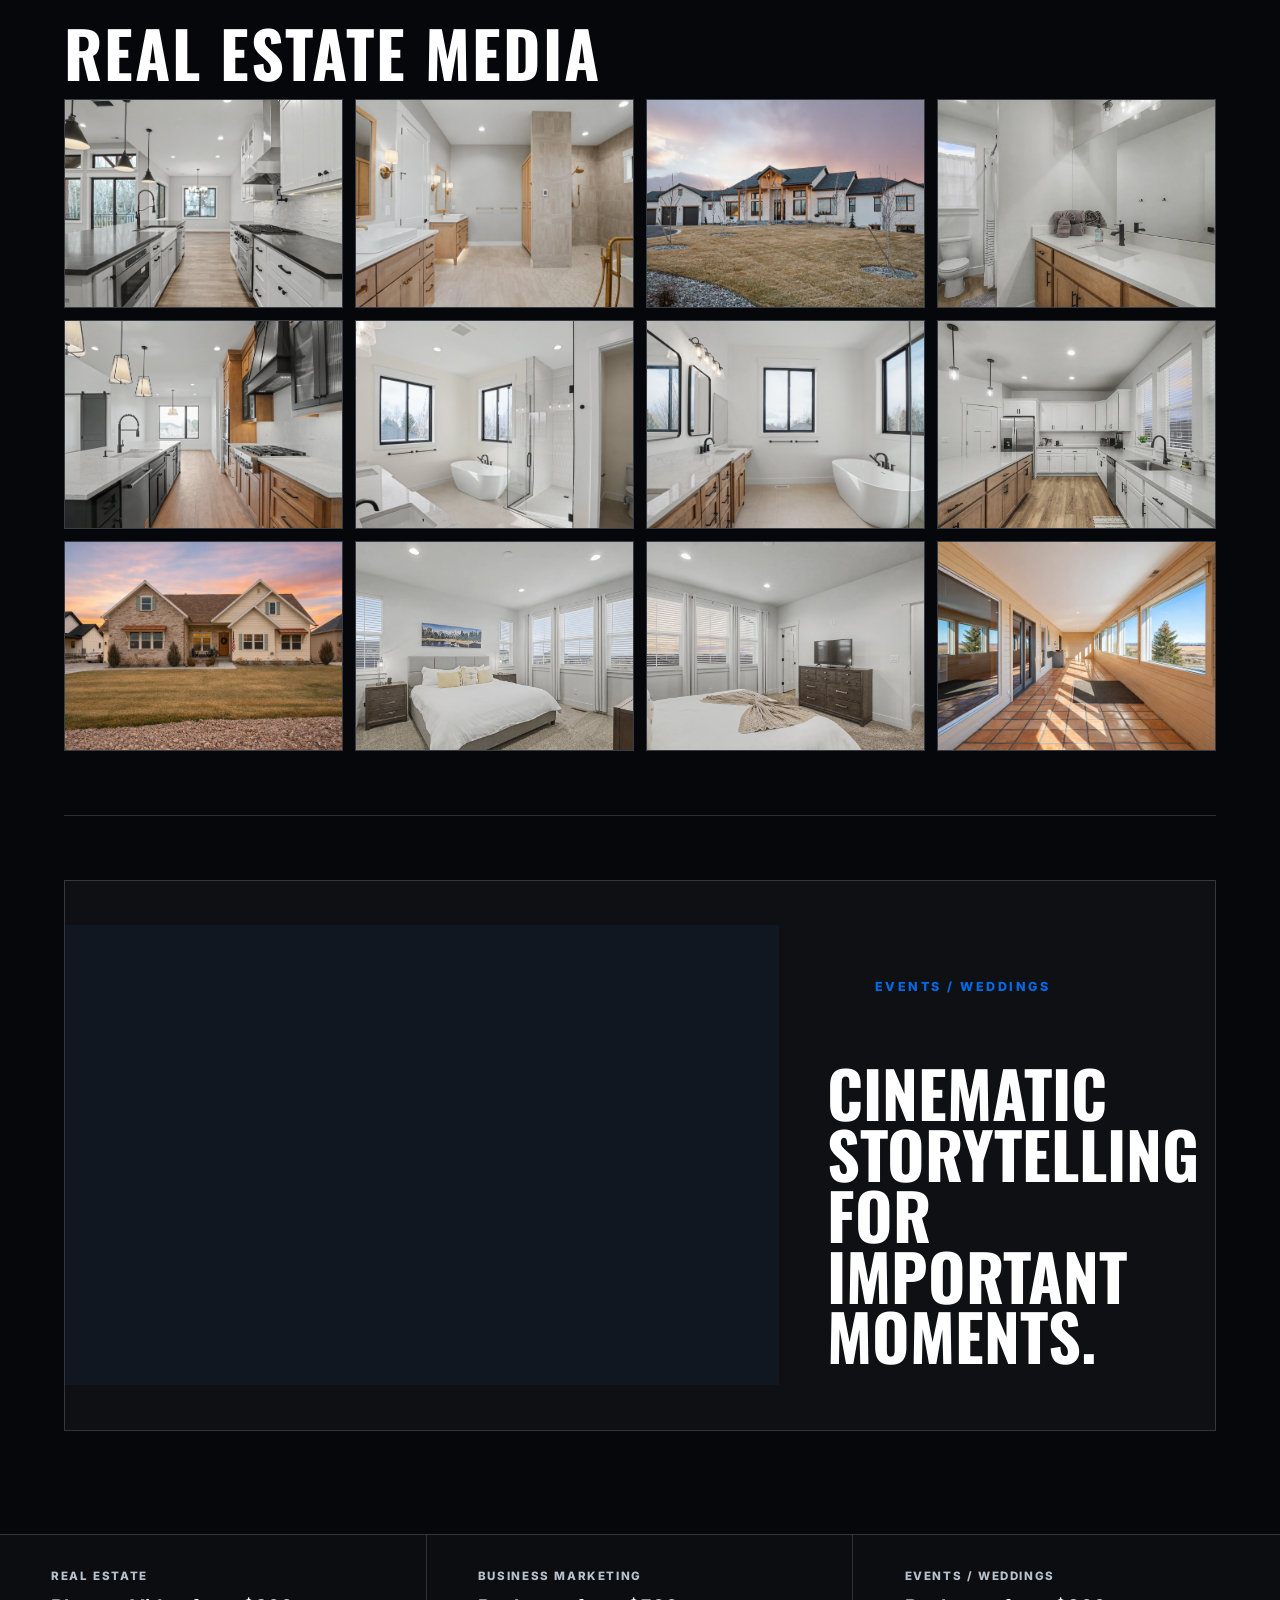
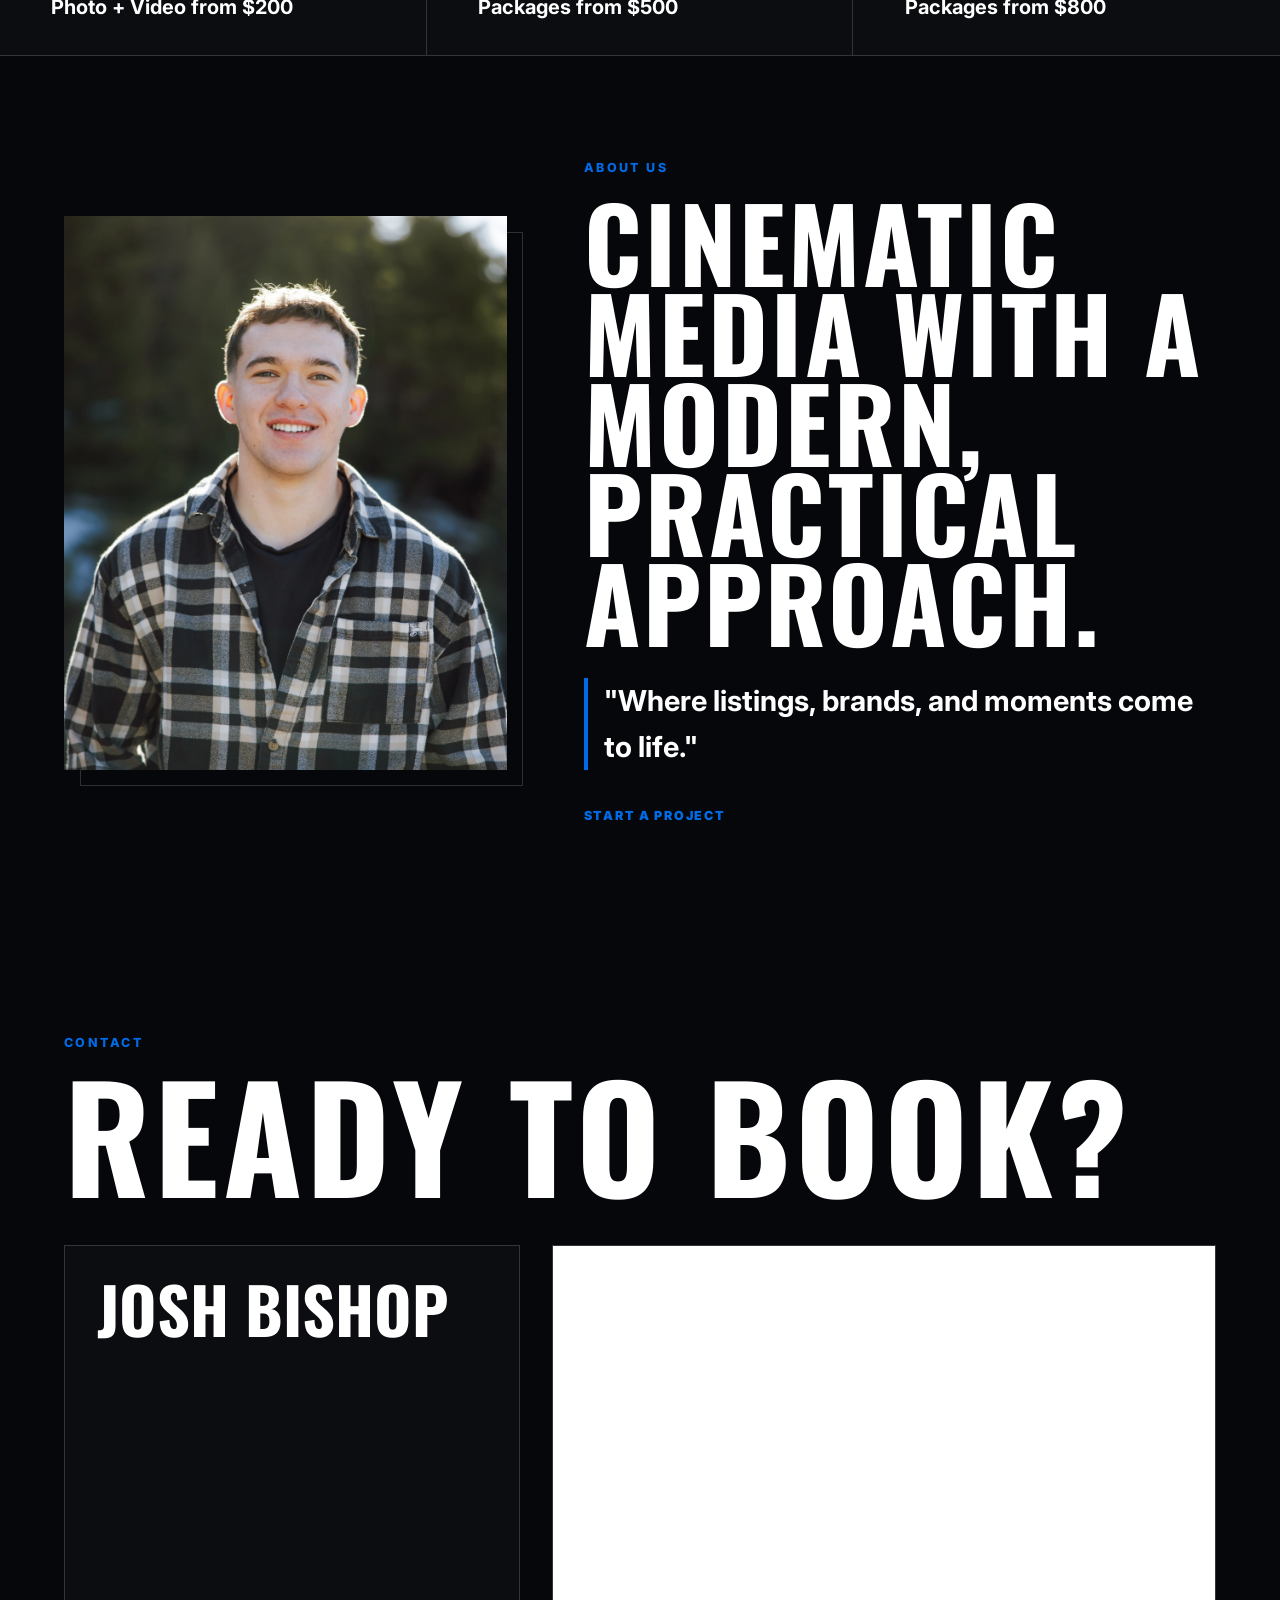
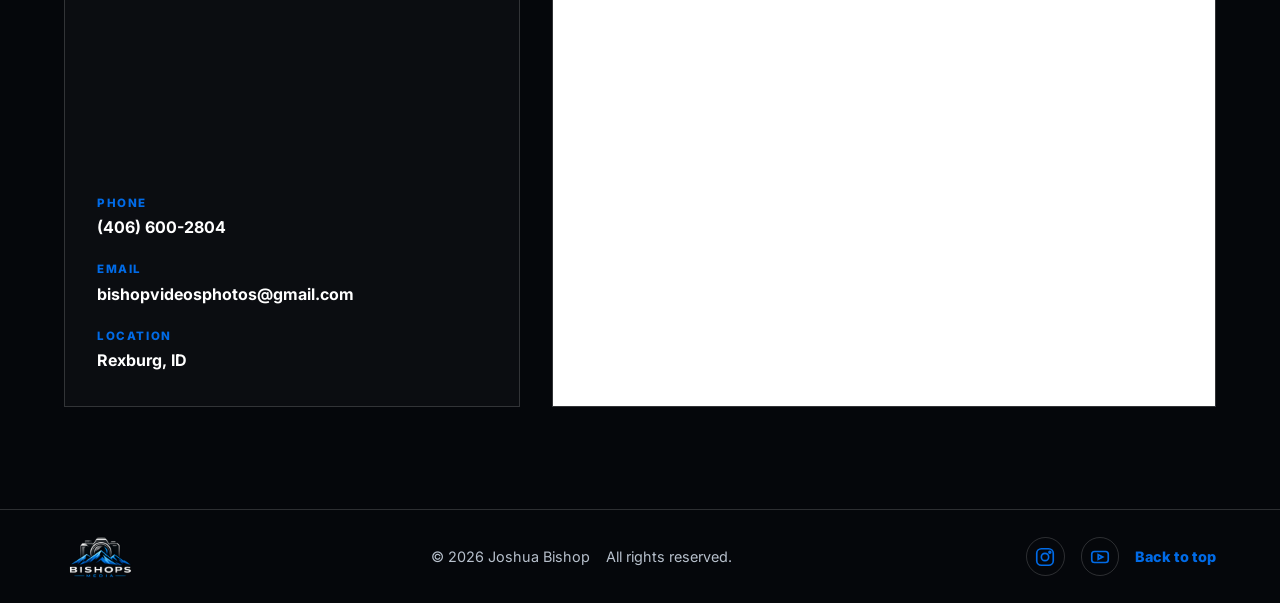
==== commit 4ce20977: "updated logo" ====
--- a/index.html
+++ b/index.html
@@ -8,7 +8,7 @@
 
   <link rel="icon" type="image/webp" sizes="any" href="images/logo/logo-square.webp?v=2" />
   <link rel="shortcut icon" type="image/webp" href="images/logo/logo-square.webp?v=2" />
-  <link rel="apple-touch-icon" href="images/logo/logo.png" />
+  <link rel="apple-touch-icon" href="images/logo/logo_2.png" />
 
   <link rel="preconnect" href="https://fonts.googleapis.com">
   <link rel="preconnect" href="https://fonts.gstatic.com" crossorigin>
@@ -158,7 +158,7 @@
 
   <header class="site-header" data-header>
     <a class="logo" href="index.html" aria-label="Bishops Media home">
-      <img src="images/logo/logo.webp" alt="Bishops Media" />
+      <img src="images/logo/logo_2.png" alt="Bishops Media" />
     </a>
 
     <button class="nav-toggle" type="button" aria-label="Open navigation menu" aria-expanded="false" aria-controls="site-nav">
@@ -380,7 +380,7 @@
 
   <footer class="site-footer">
     <a class="footer-brand" href="index.html" aria-label="Bishops Media home">
-      <img src="images/logo/logo.webp" alt="Bishops Media" />
+      <img src="images/logo/logo_2.png" alt="Bishops Media" />
     </a>
 
     <div class="footer-legal">
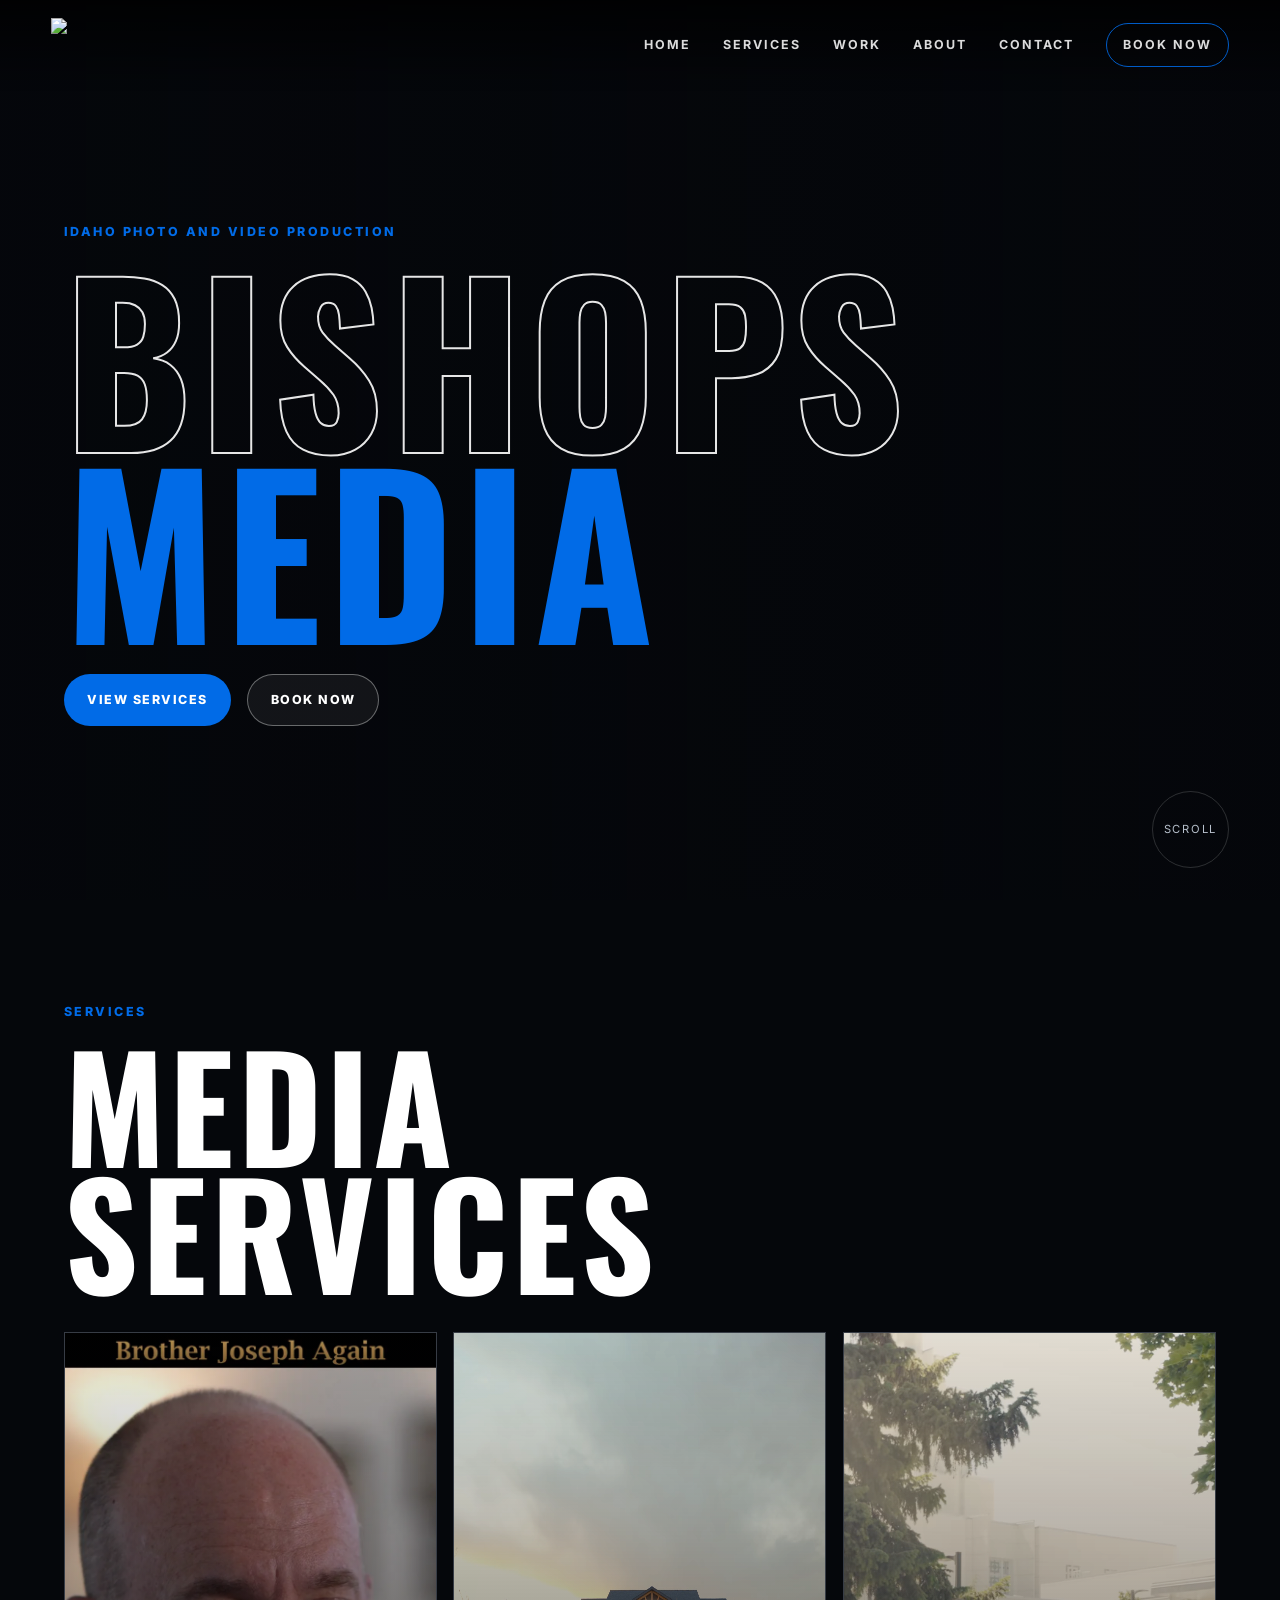
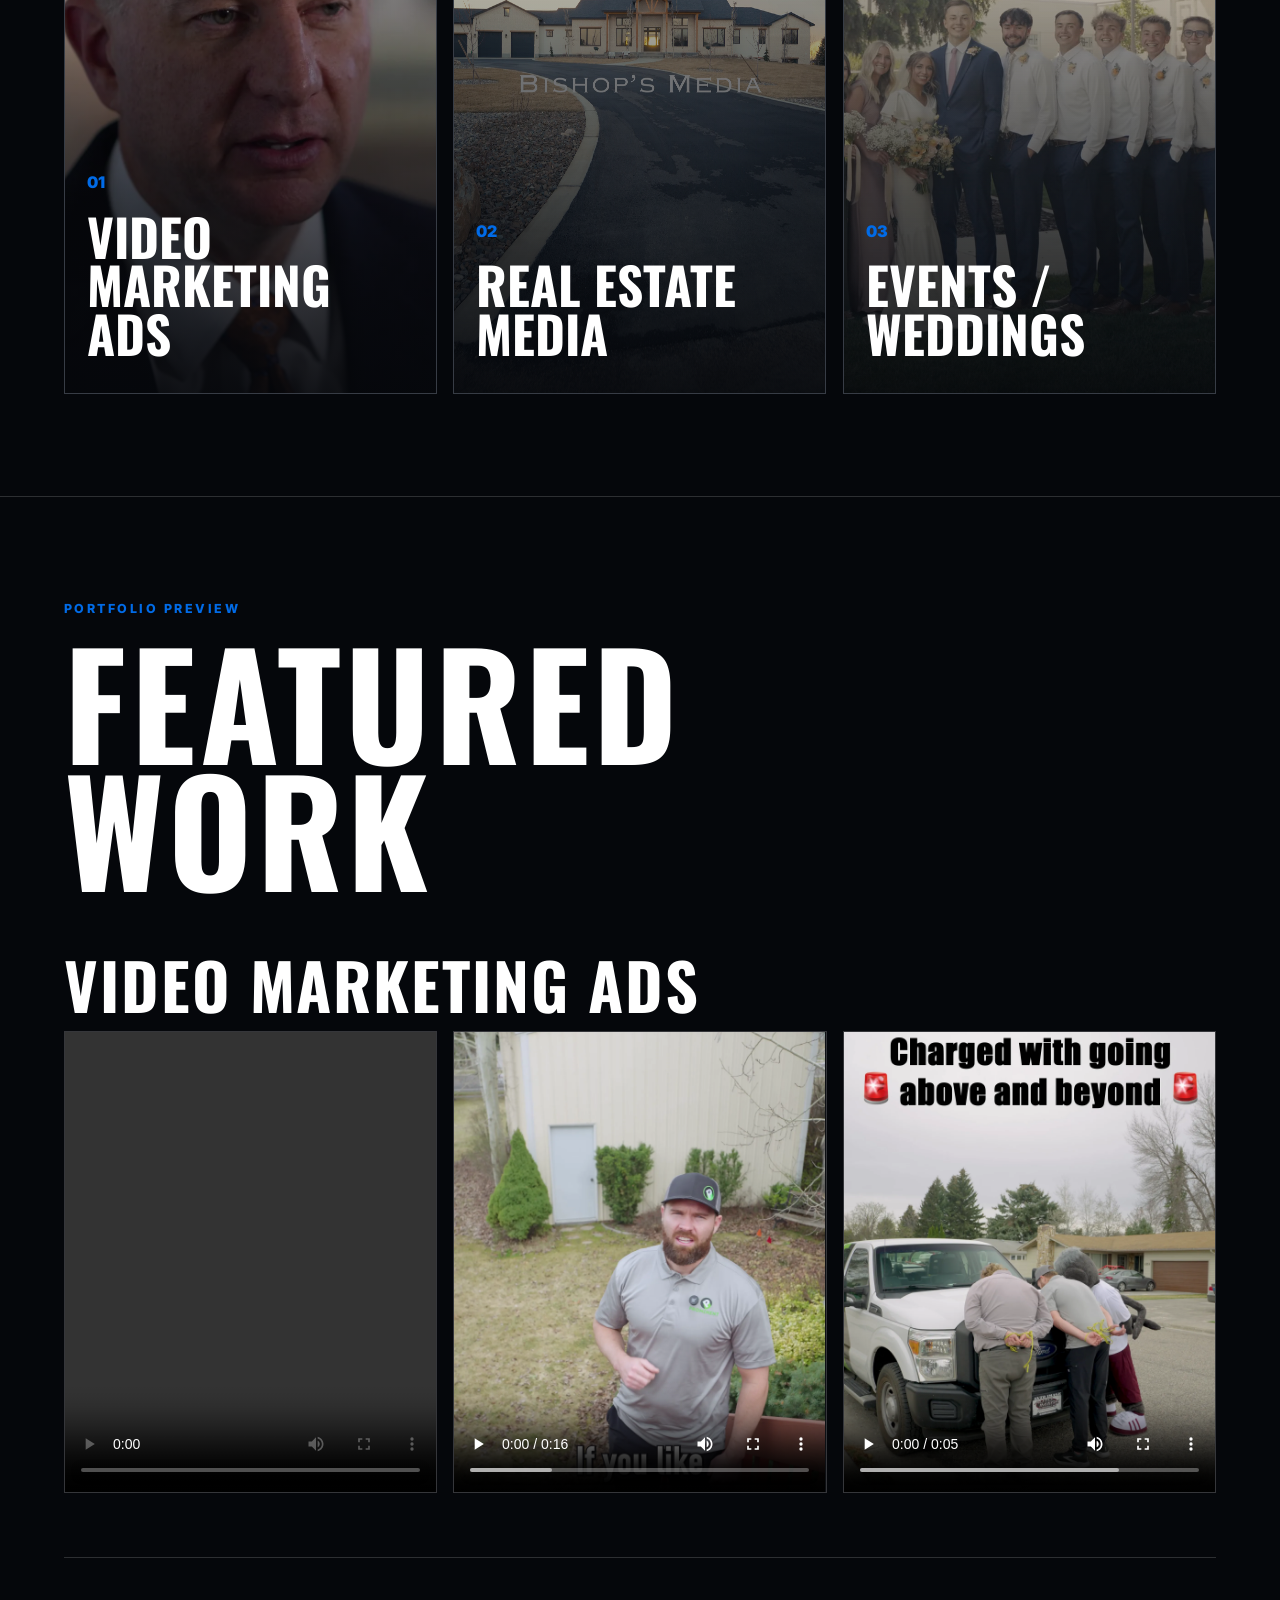
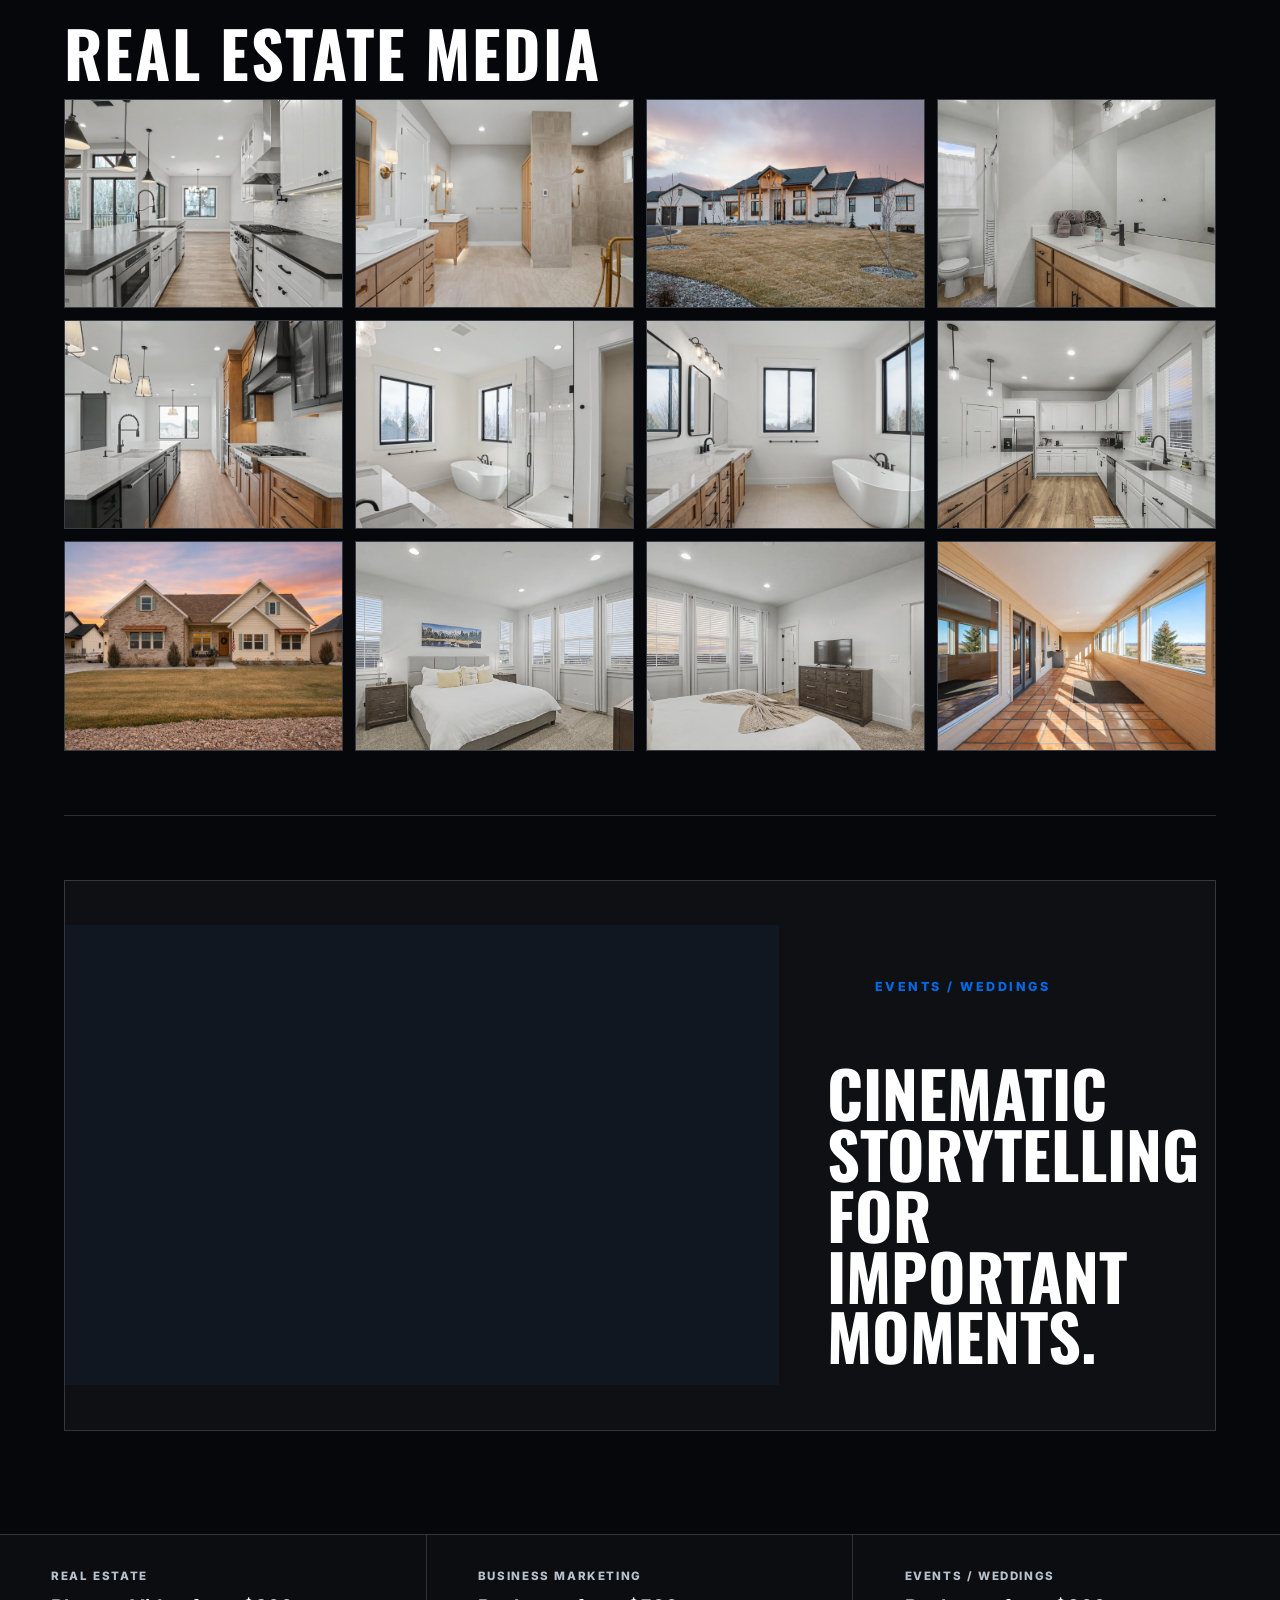
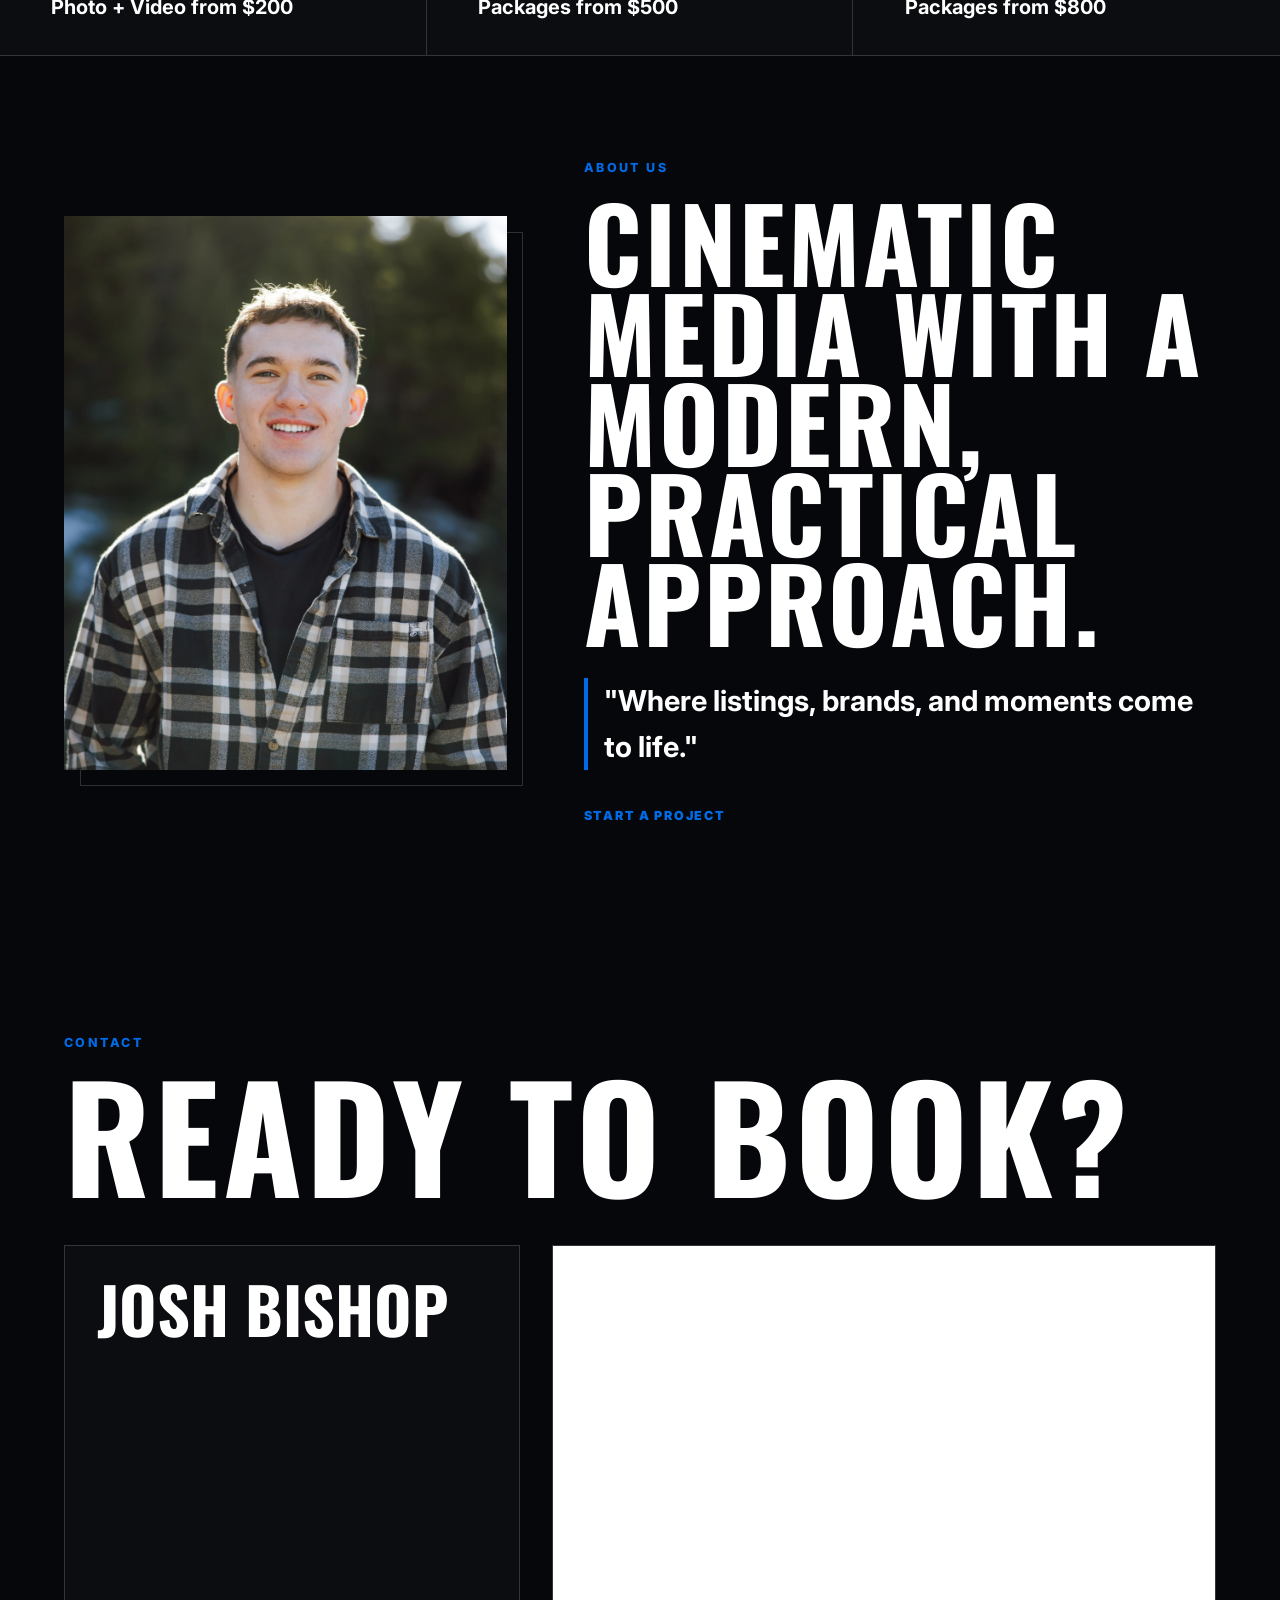
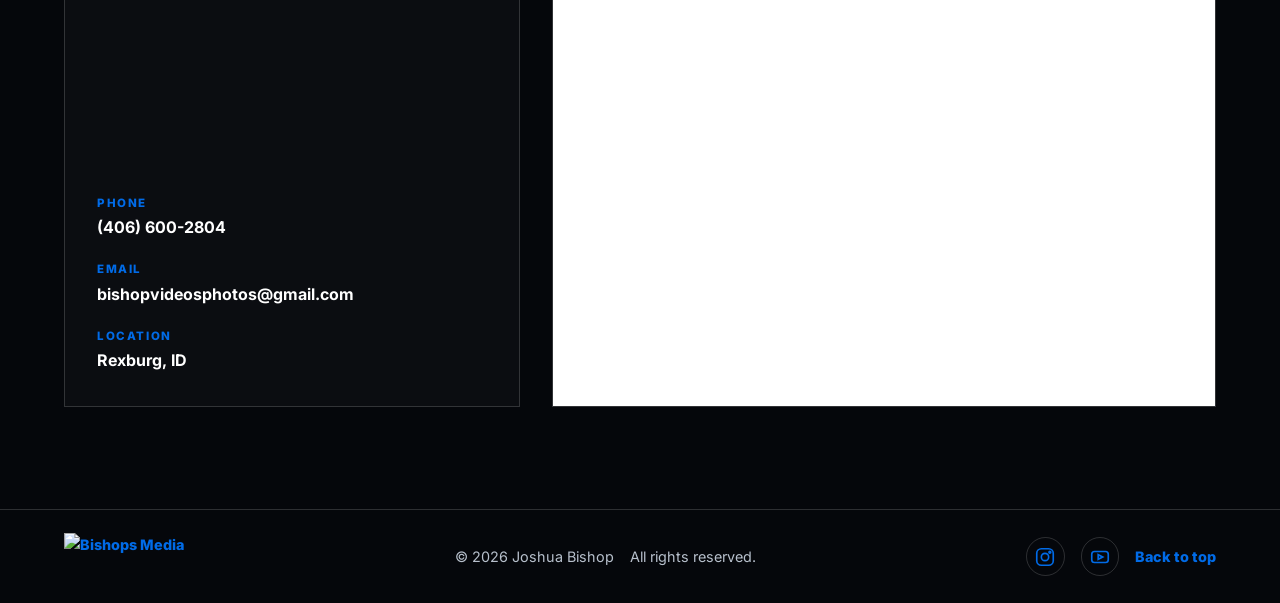
==== commit 259616ce: "updated logo 2" ====
--- a/index.html
+++ b/index.html
@@ -8,7 +8,7 @@
 
   <link rel="icon" type="image/webp" sizes="any" href="images/logo/logo-square.webp?v=2" />
   <link rel="shortcut icon" type="image/webp" href="images/logo/logo-square.webp?v=2" />
-  <link rel="apple-touch-icon" href="images/logo/logo_2.png" />
+  <link rel="apple-touch-icon" href="images/logo/logo.png" />
 
   <link rel="preconnect" href="https://fonts.googleapis.com">
   <link rel="preconnect" href="https://fonts.gstatic.com" crossorigin>
@@ -158,7 +158,7 @@
 
   <header class="site-header" data-header>
     <a class="logo" href="index.html" aria-label="Bishops Media home">
-      <img src="images/logo/logo_2.png" alt="Bishops Media" />
+      <img src="images/logo/logo.webp" alt="Bishops Media" />
     </a>
 
     <button class="nav-toggle" type="button" aria-label="Open navigation menu" aria-expanded="false" aria-controls="site-nav">
@@ -380,7 +380,7 @@
 
   <footer class="site-footer">
     <a class="footer-brand" href="index.html" aria-label="Bishops Media home">
-      <img src="images/logo/logo_2.png" alt="Bishops Media" />
+      <img src="images/logo/logo.webp" alt="Bishops Media" />
     </a>
 
     <div class="footer-legal">
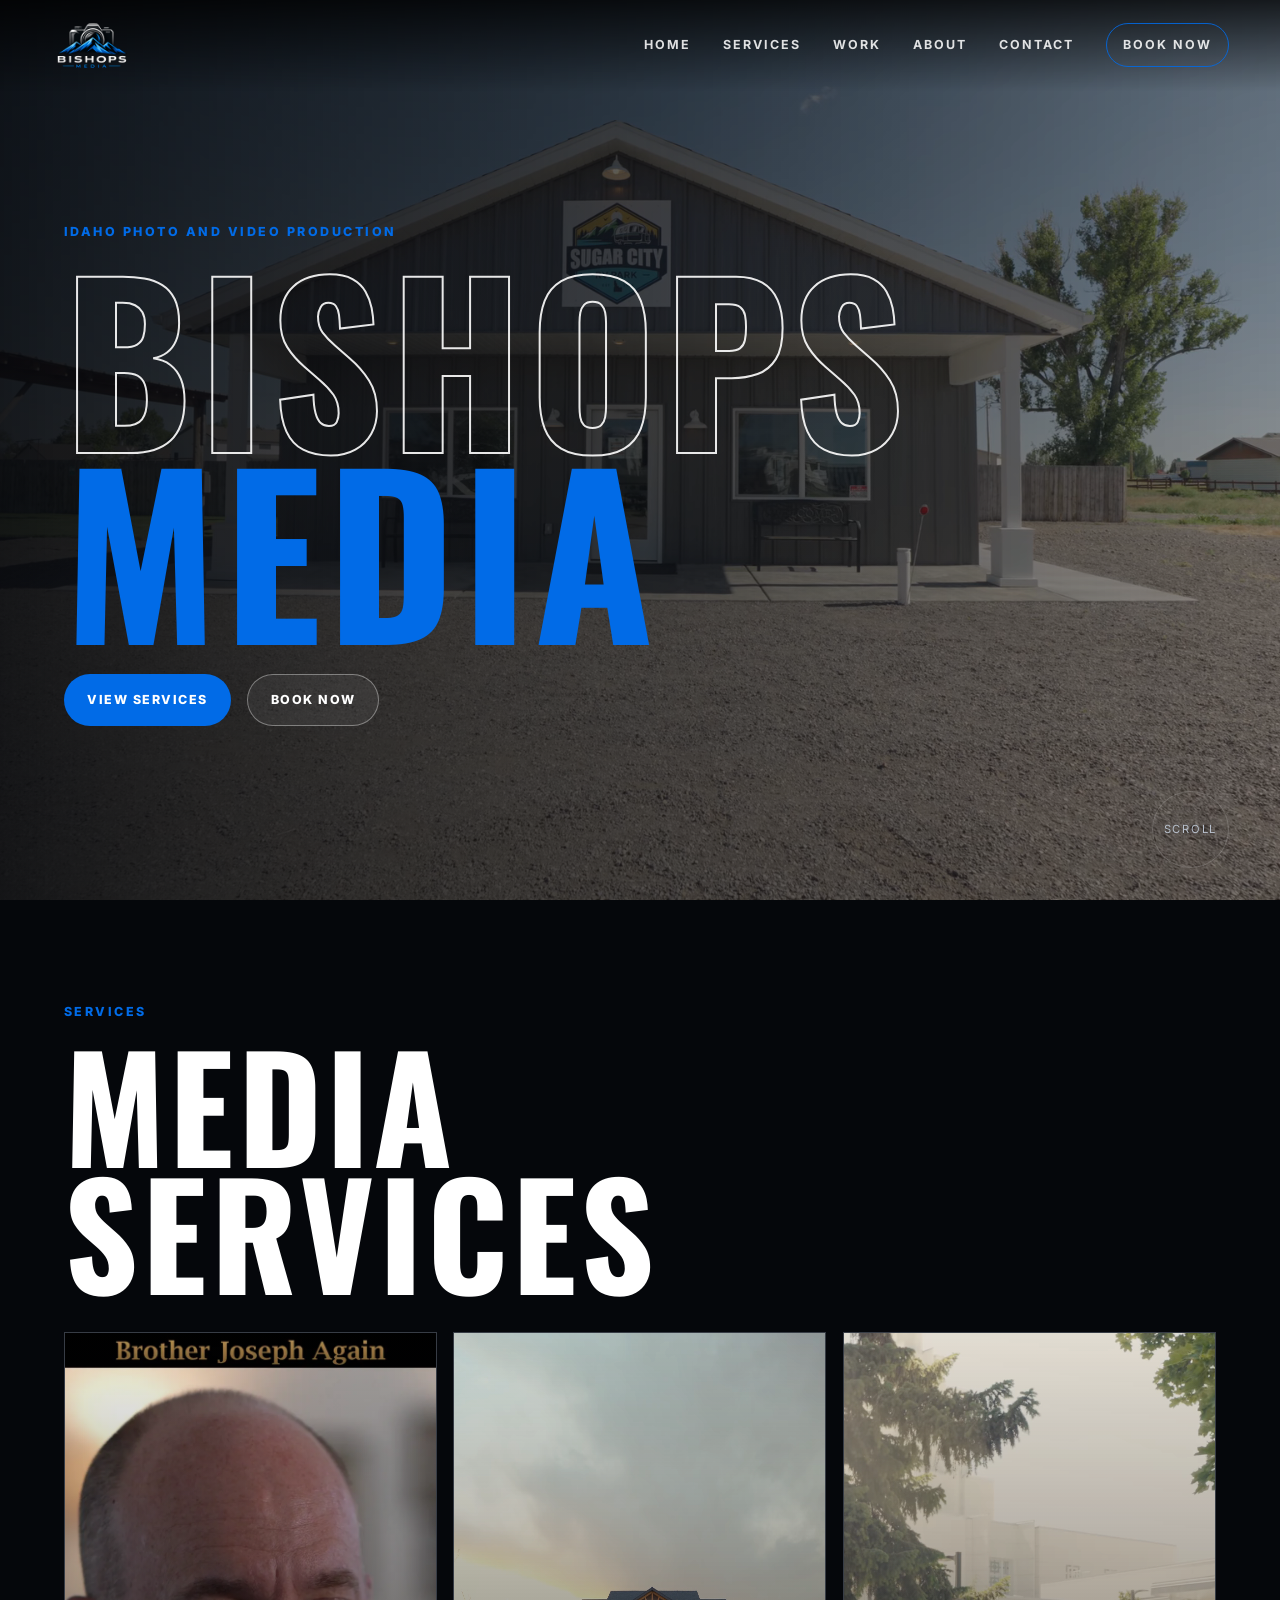
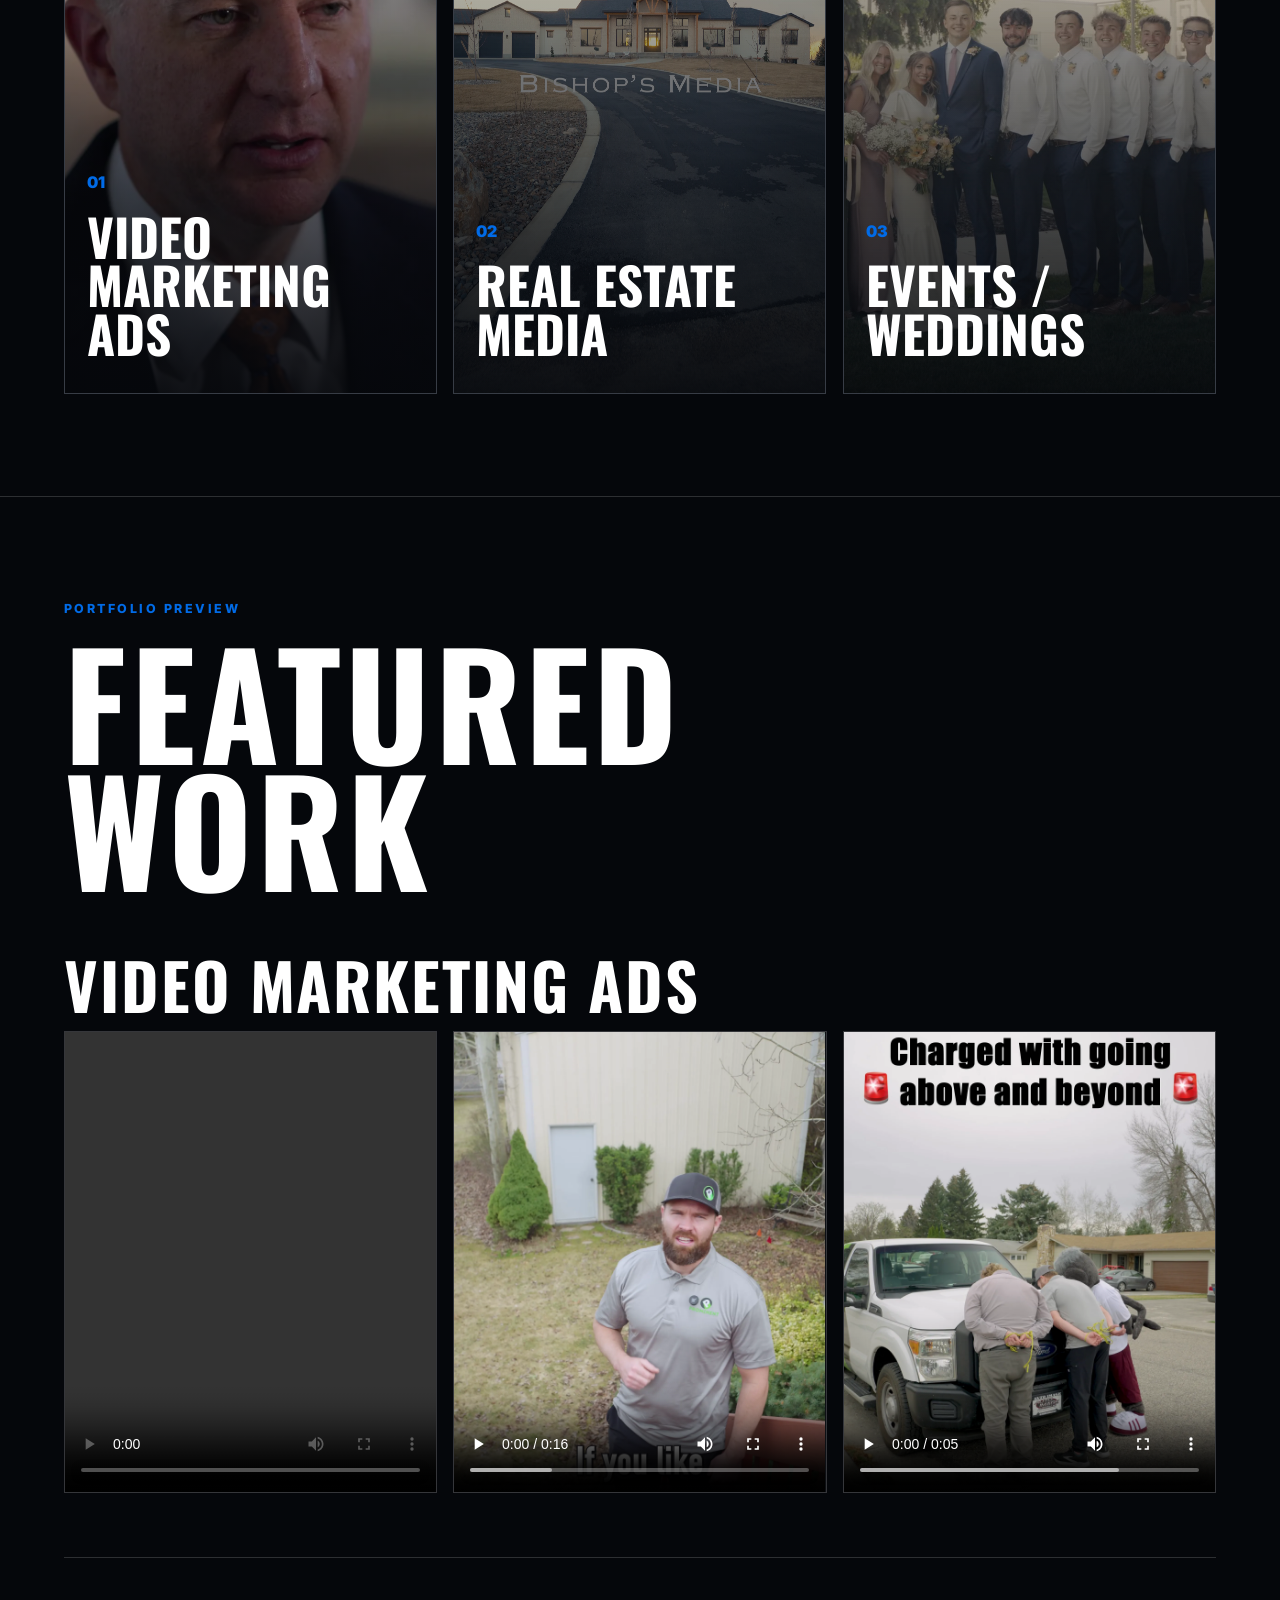
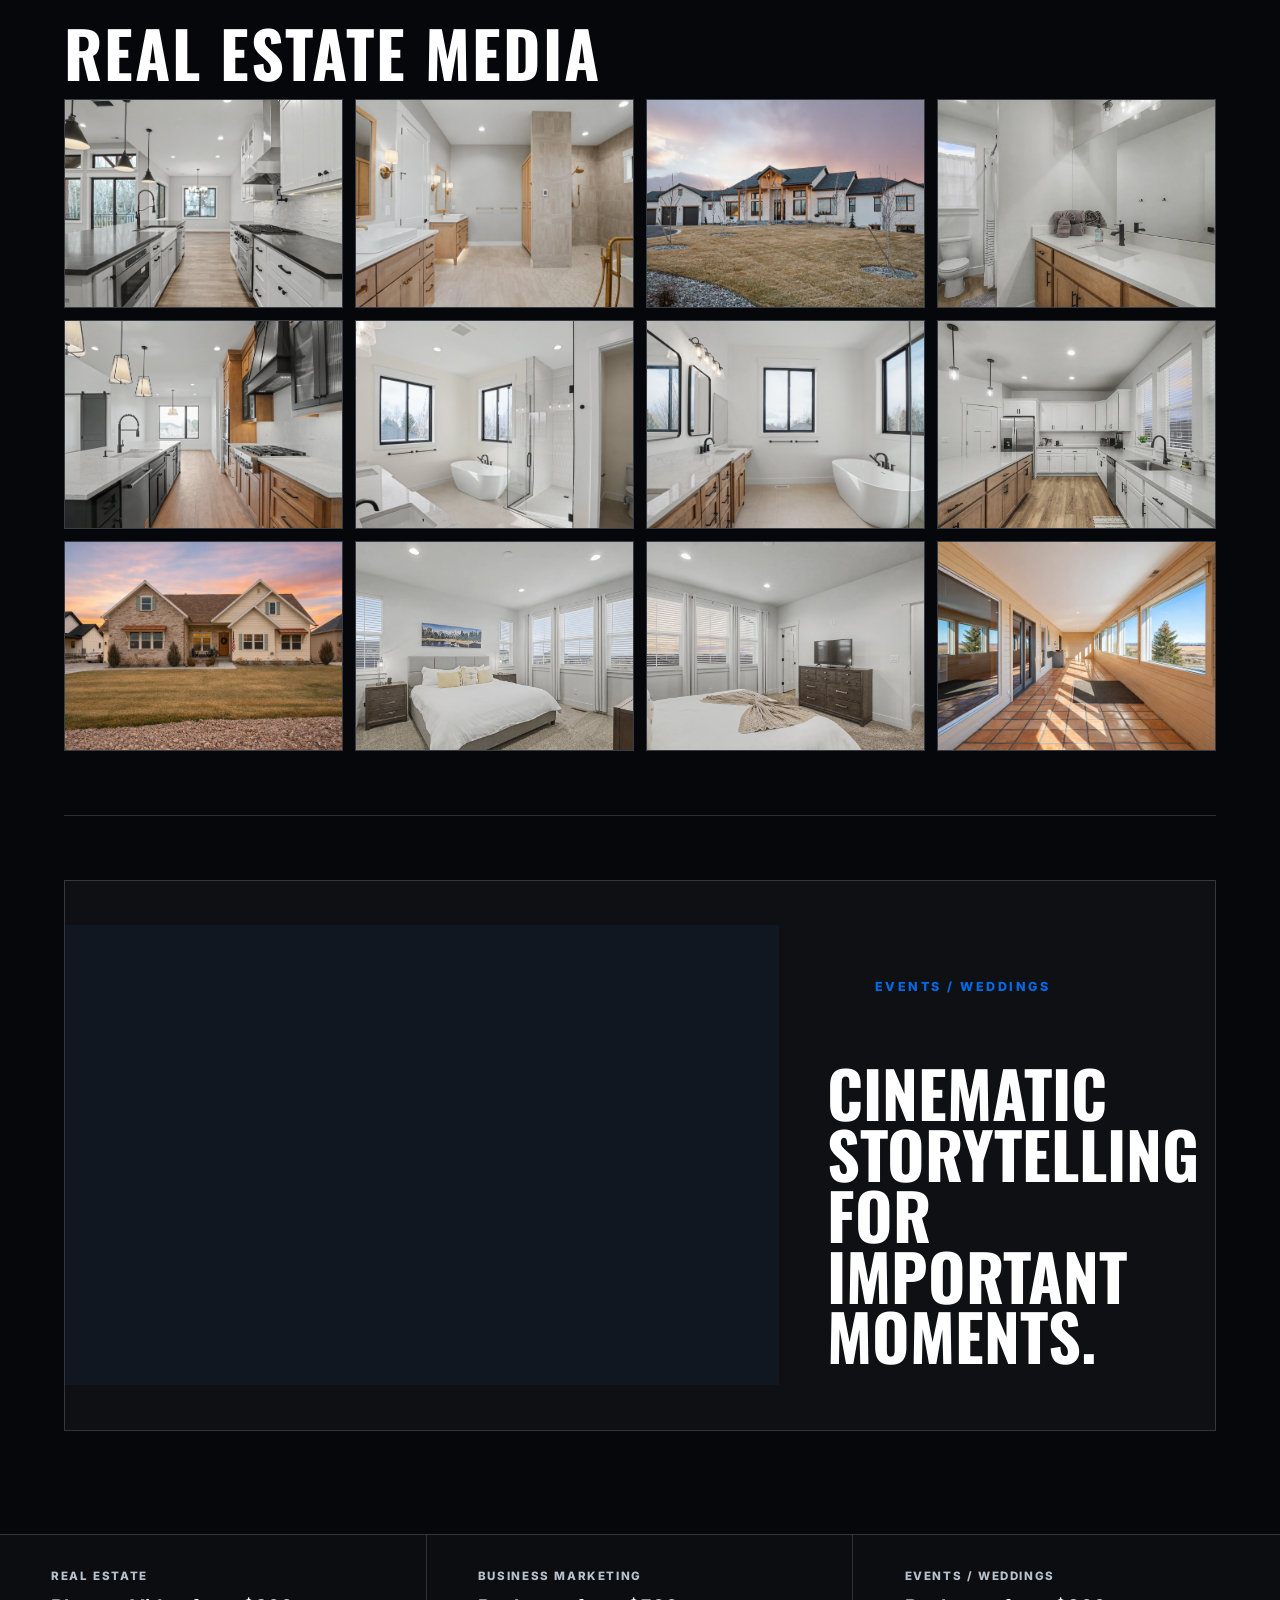
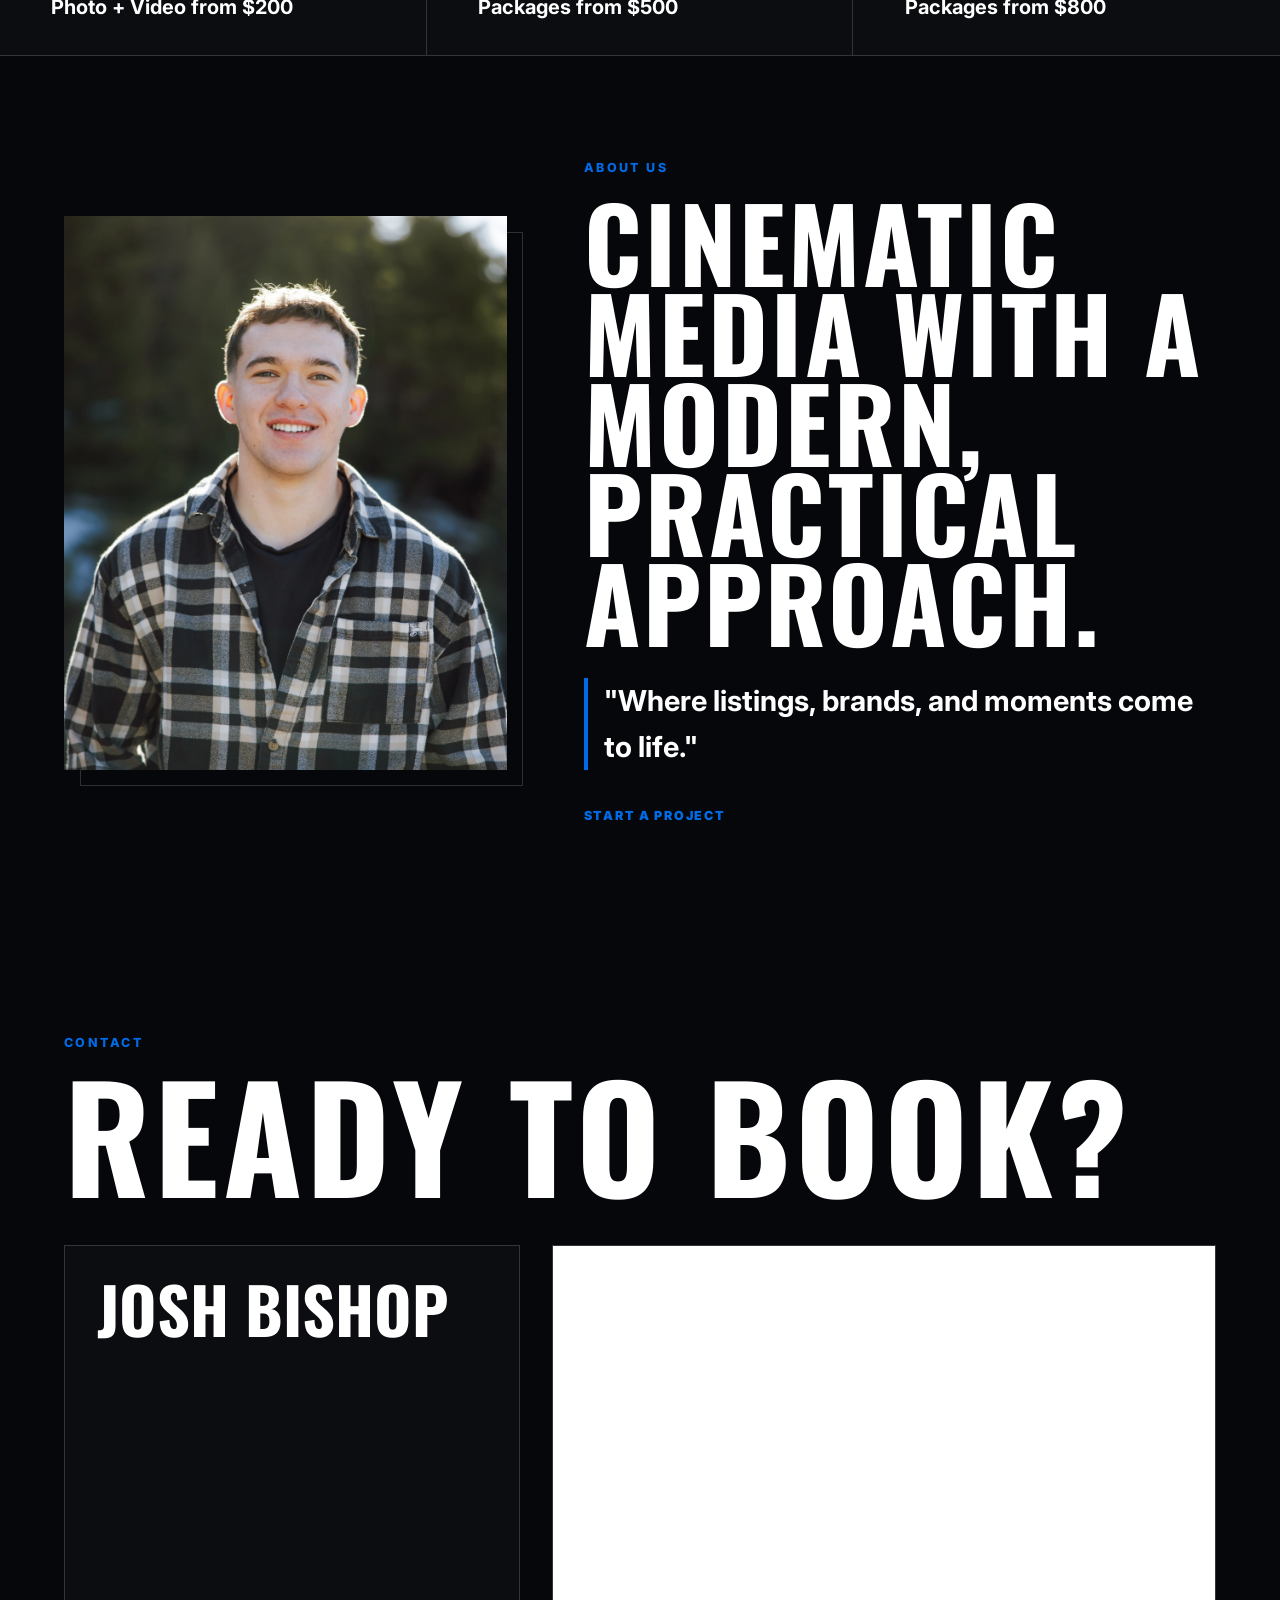
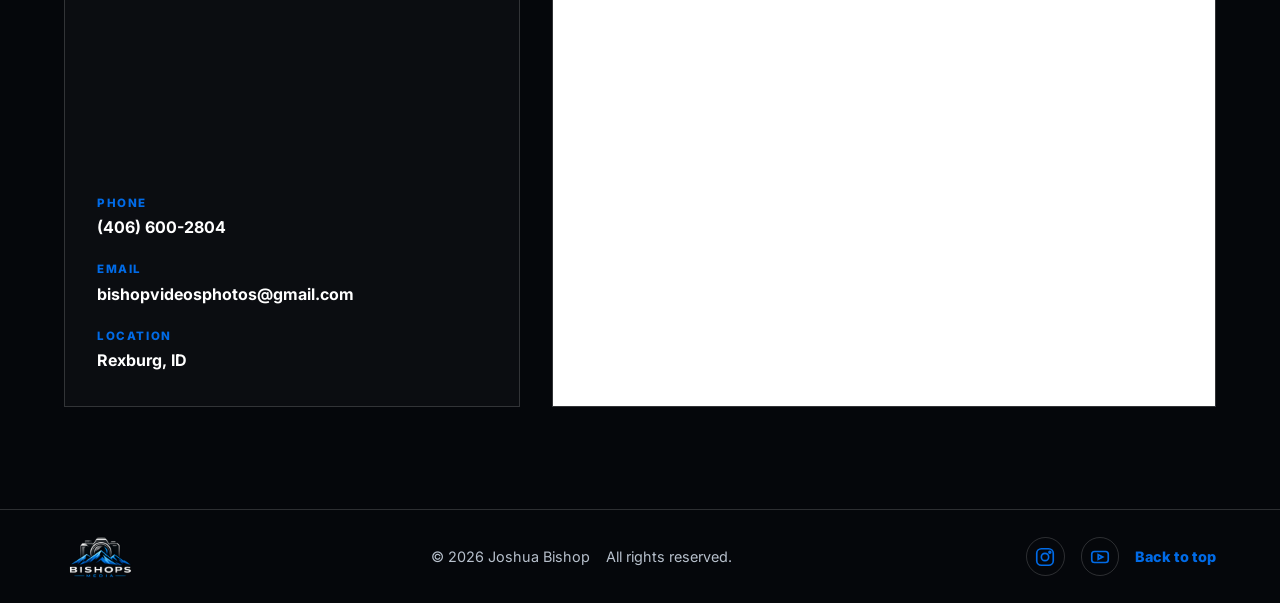
==== commit 393da8f3: "changes" ====
--- a/index.html
+++ b/index.html
@@ -8,7 +8,7 @@
 
   <link rel="icon" type="image/webp" sizes="any" href="images/logo/logo-square.webp?v=2" />
   <link rel="shortcut icon" type="image/webp" href="images/logo/logo-square.webp?v=2" />
-  <link rel="apple-touch-icon" href="images/logo/logo.png" />
+  <link rel="apple-touch-icon" href="images/logo/logo_2.png" />
 
   <link rel="preconnect" href="https://fonts.googleapis.com">
   <link rel="preconnect" href="https://fonts.gstatic.com" crossorigin>
@@ -158,7 +158,7 @@
 
   <header class="site-header" data-header>
     <a class="logo" href="index.html" aria-label="Bishops Media home">
-      <img src="images/logo/logo.webp" alt="Bishops Media" />
+      <img src="images/logo/logo_2.png" alt="Bishops Media" />
     </a>
 
     <button class="nav-toggle" type="button" aria-label="Open navigation menu" aria-expanded="false" aria-controls="site-nav">
@@ -380,7 +380,7 @@
 
   <footer class="site-footer">
     <a class="footer-brand" href="index.html" aria-label="Bishops Media home">
-      <img src="images/logo/logo.webp" alt="Bishops Media" />
+      <img src="images/logo/logo_2.png" alt="Bishops Media" />
     </a>
 
     <div class="footer-legal">
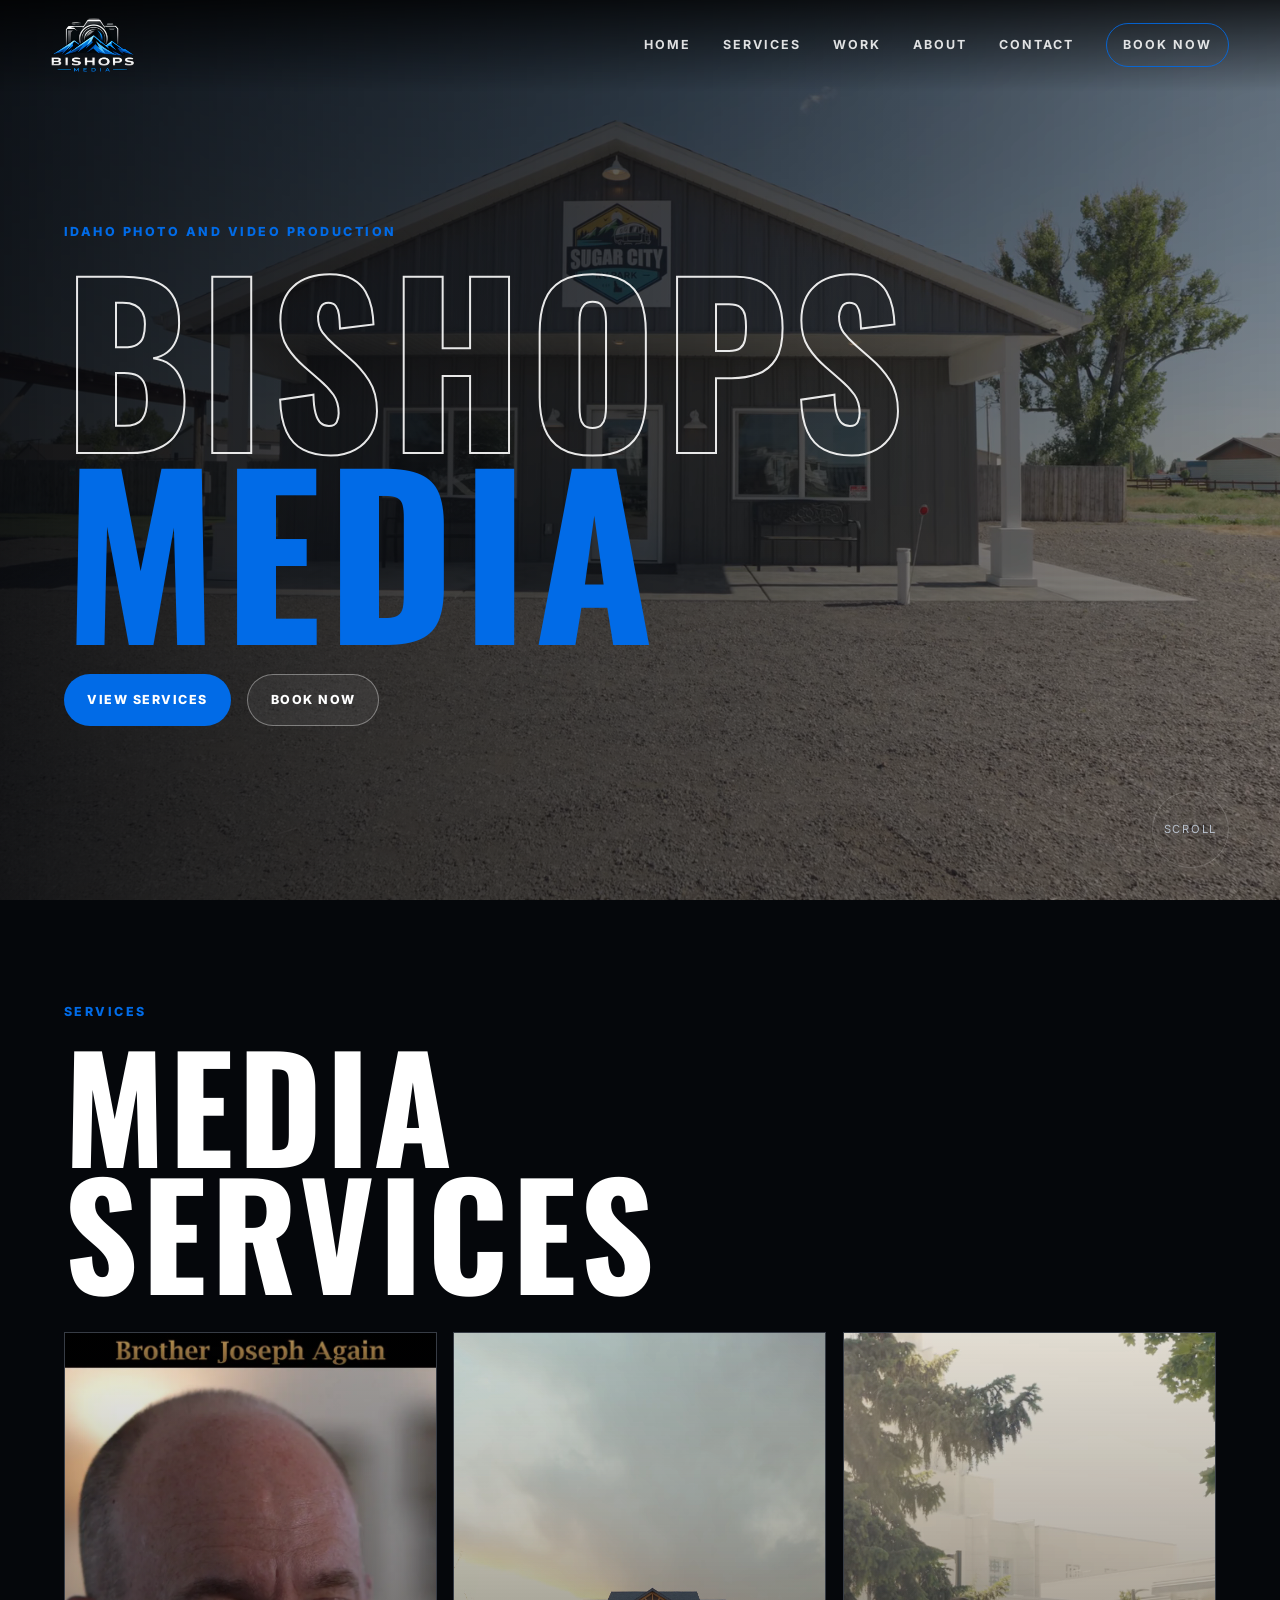
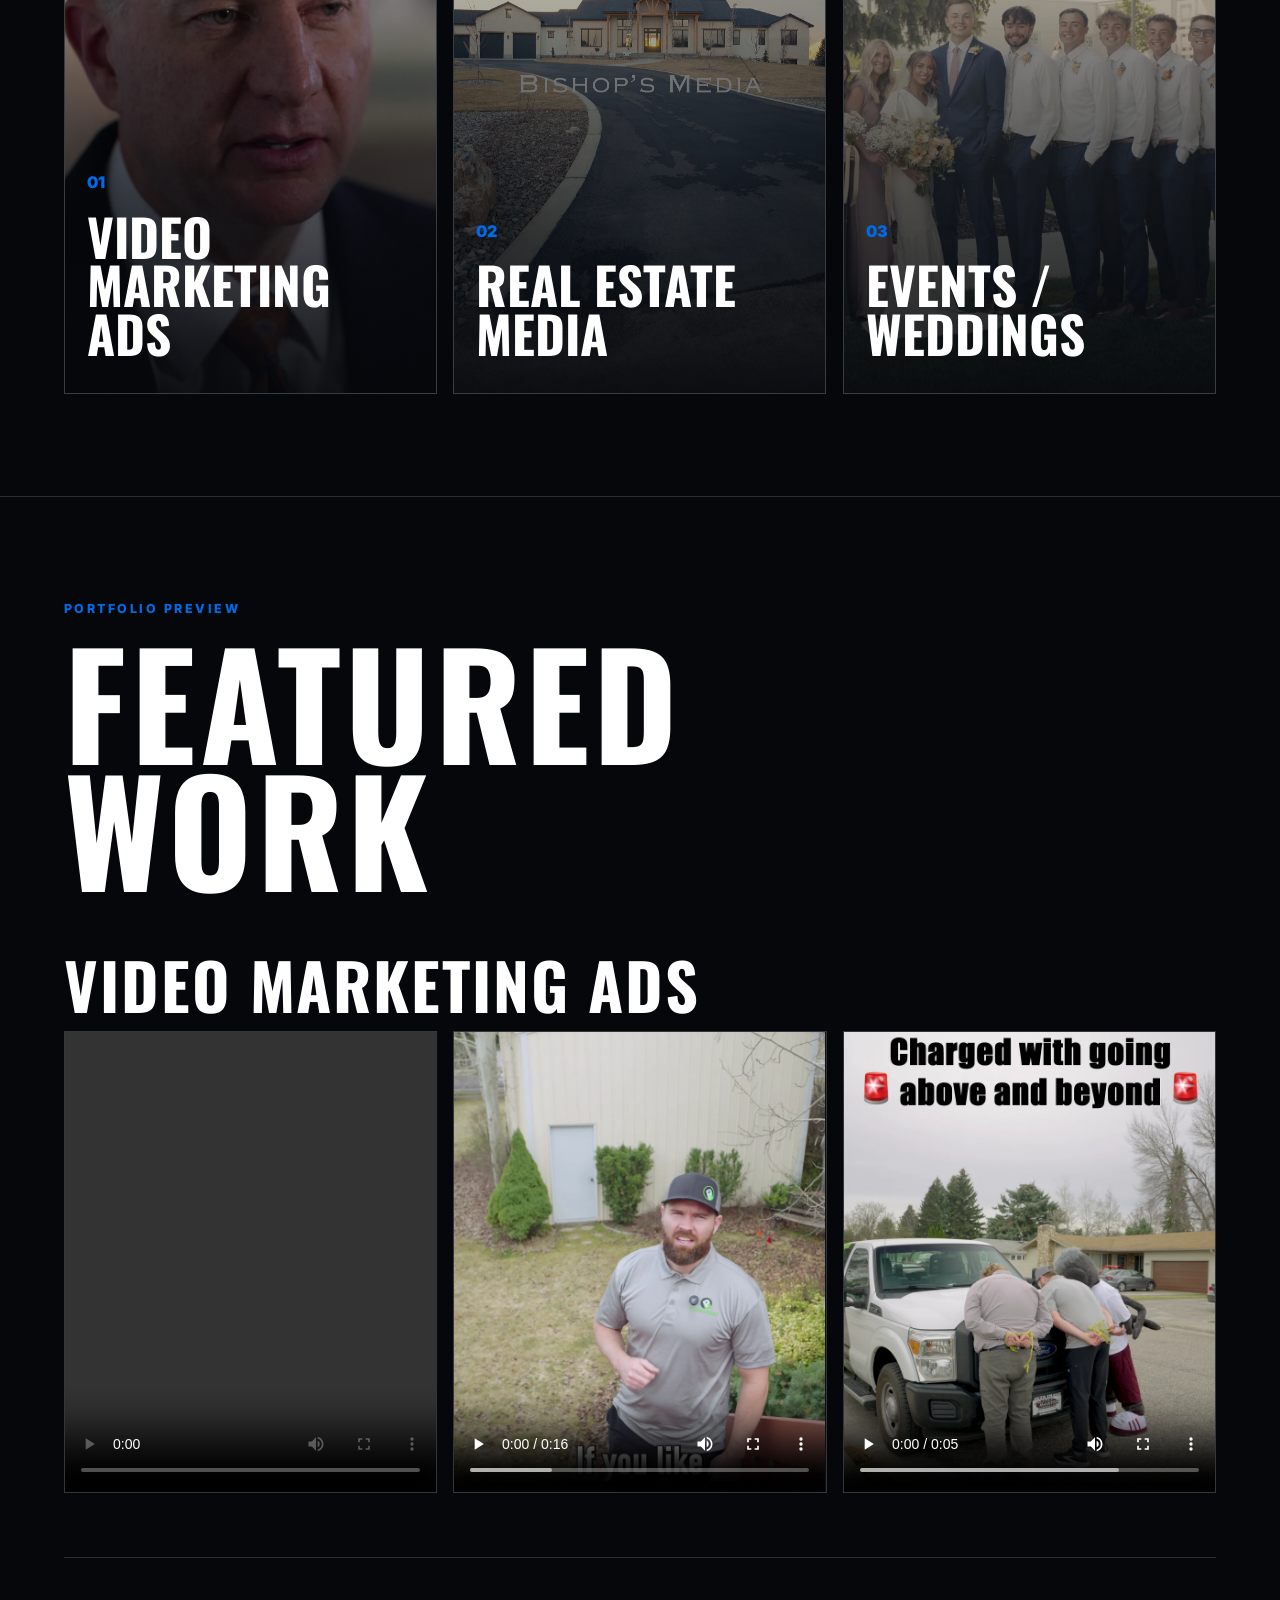
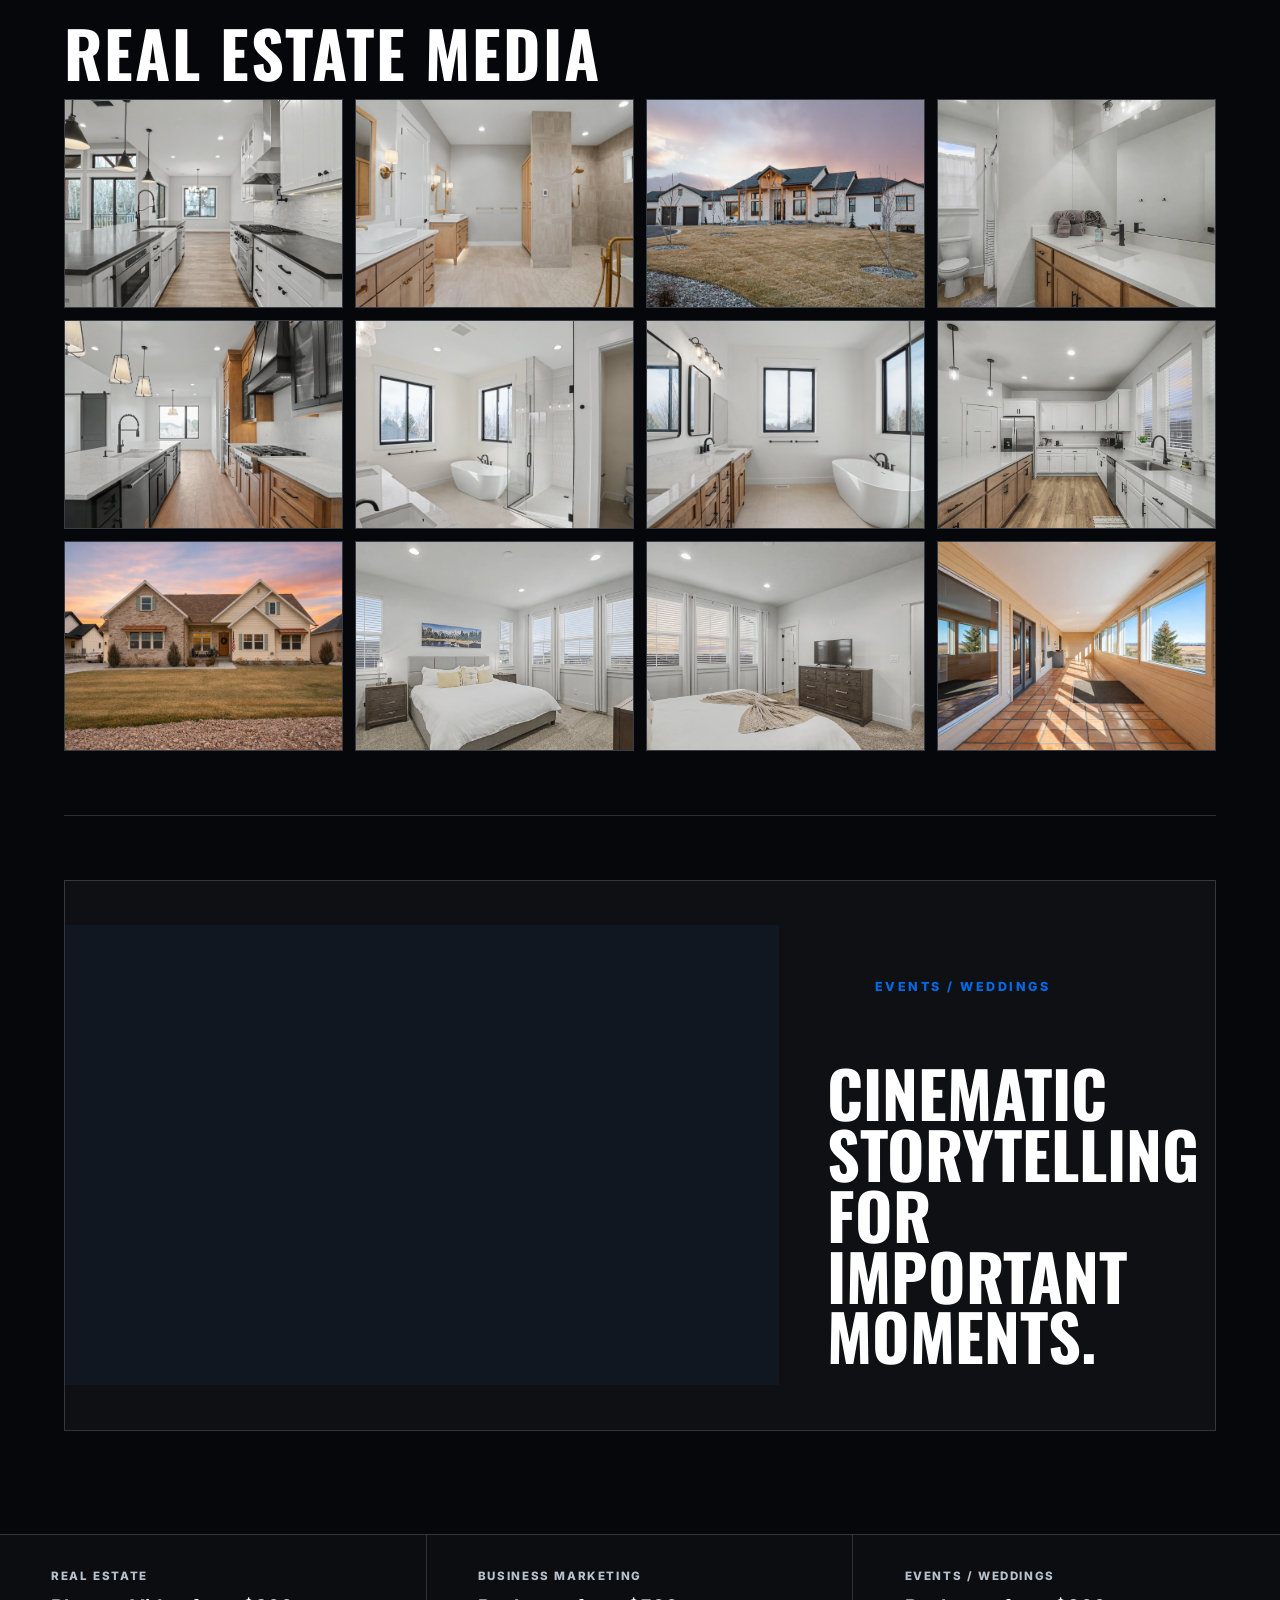
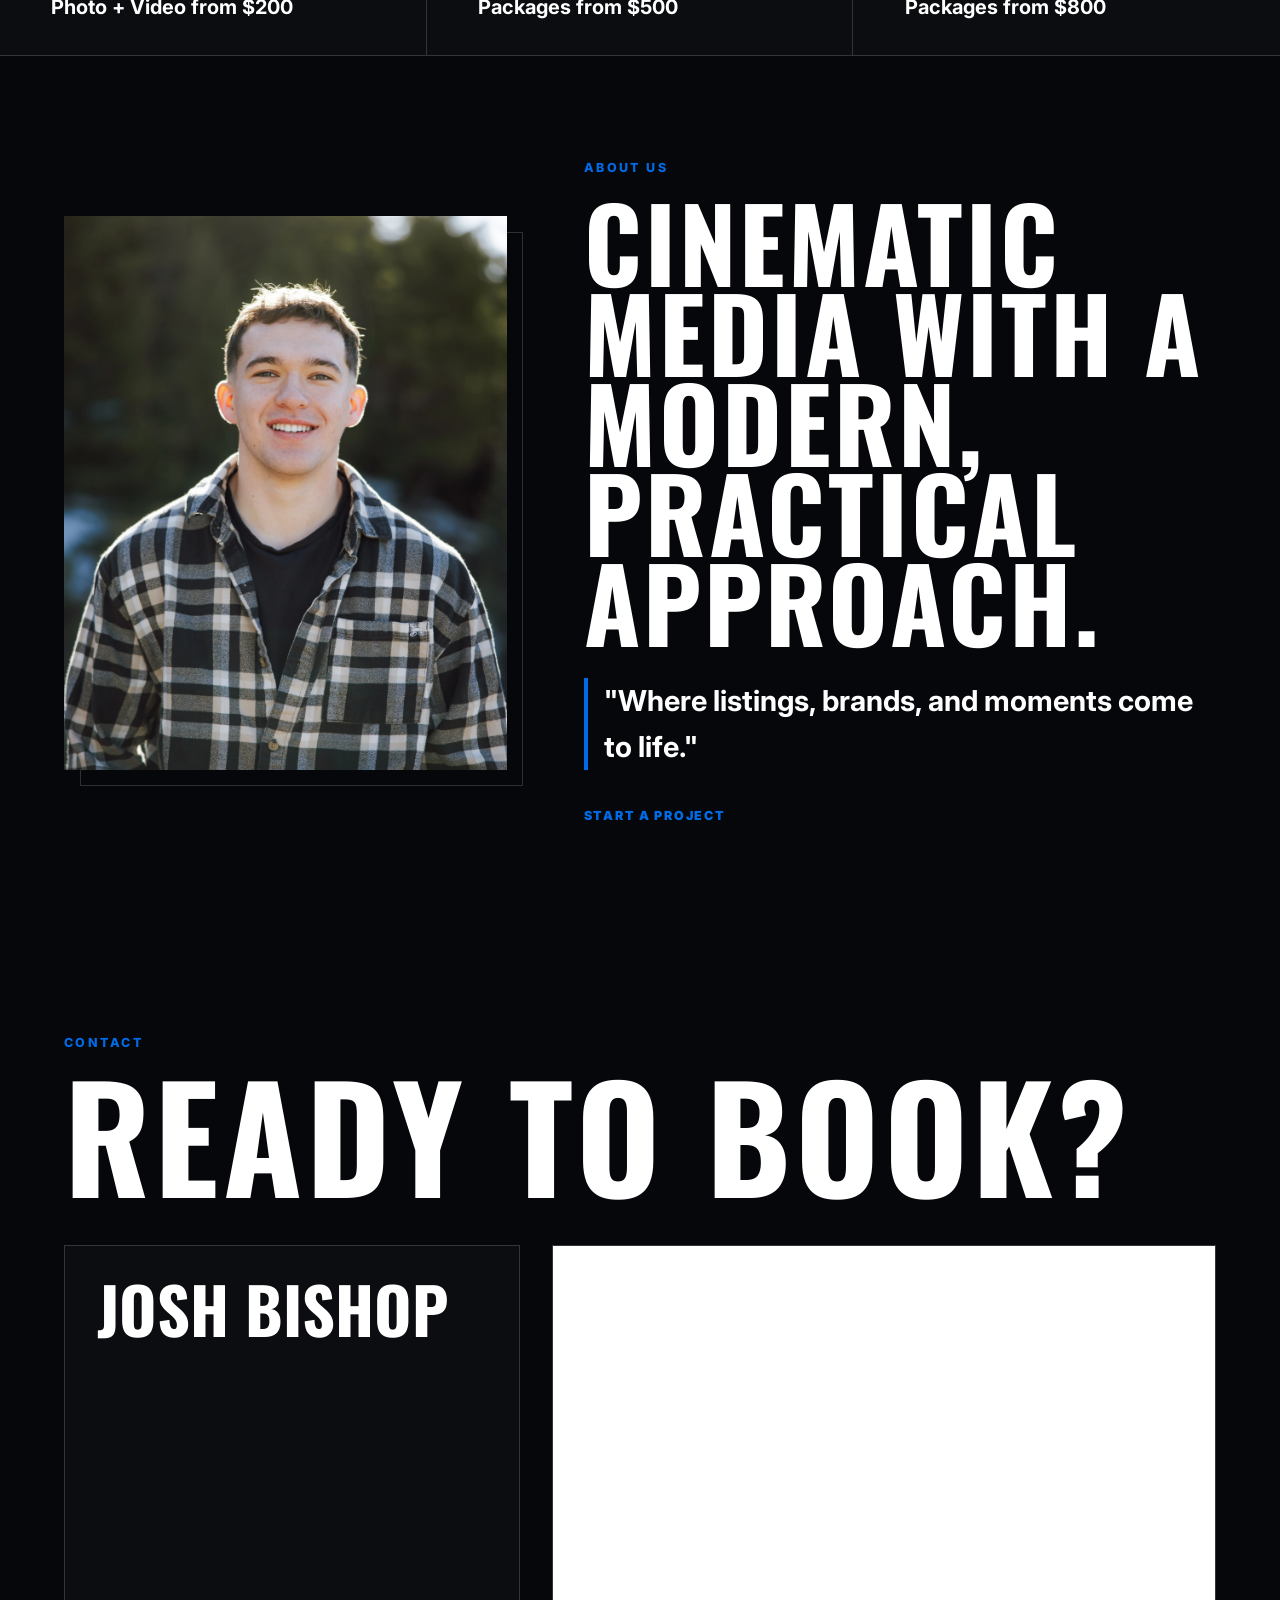
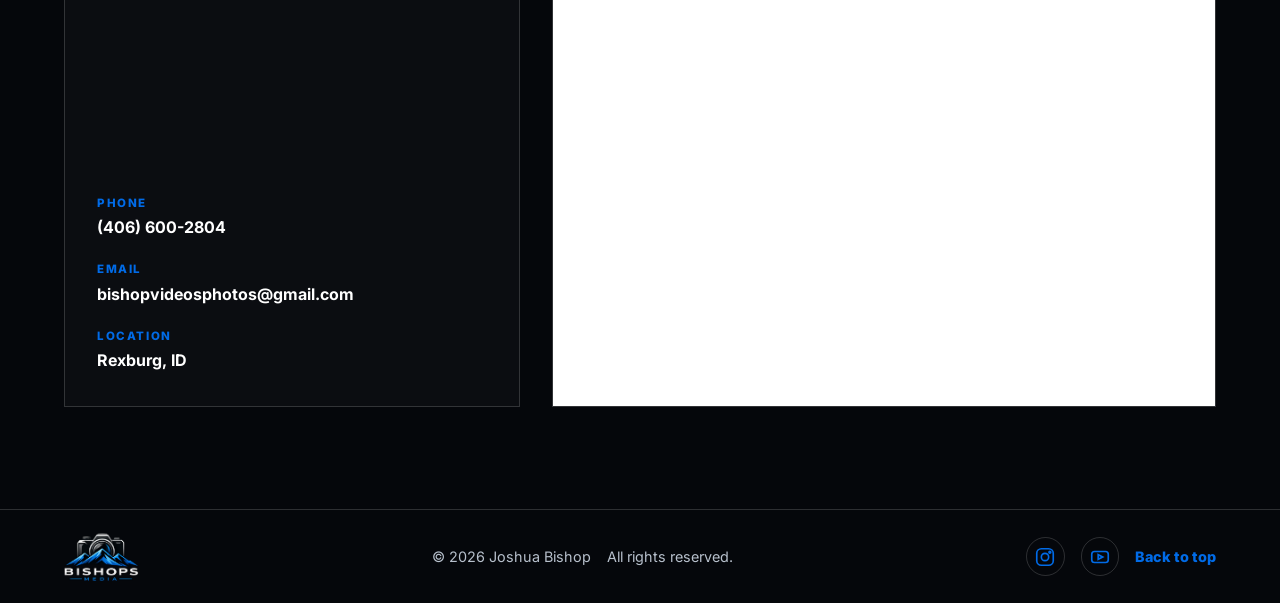
==== commit 02f7721f: "logo_2.png --> logo_2.webp" ====
--- a/index.html
+++ b/index.html
@@ -8,7 +8,7 @@
 
   <link rel="icon" type="image/webp" sizes="any" href="images/logo/logo-square.webp?v=2" />
   <link rel="shortcut icon" type="image/webp" href="images/logo/logo-square.webp?v=2" />
-  <link rel="apple-touch-icon" href="images/logo/logo_2.png" />
+  <link rel="apple-touch-icon" href="images/logo/logo_2.webp" />
 
   <link rel="preconnect" href="https://fonts.googleapis.com">
   <link rel="preconnect" href="https://fonts.gstatic.com" crossorigin>
@@ -158,7 +158,7 @@
 
   <header class="site-header" data-header>
     <a class="logo" href="index.html" aria-label="Bishops Media home">
-      <img src="images/logo/logo_2.png" alt="Bishops Media" />
+      <img src="images/logo/logo_2.webp" alt="Bishops Media" />
     </a>
 
     <button class="nav-toggle" type="button" aria-label="Open navigation menu" aria-expanded="false" aria-controls="site-nav">
@@ -380,7 +380,7 @@
 
   <footer class="site-footer">
     <a class="footer-brand" href="index.html" aria-label="Bishops Media home">
-      <img src="images/logo/logo_2.png" alt="Bishops Media" />
+      <img src="images/logo/logo_2.webp" alt="Bishops Media" />
     </a>
 
     <div class="footer-legal">
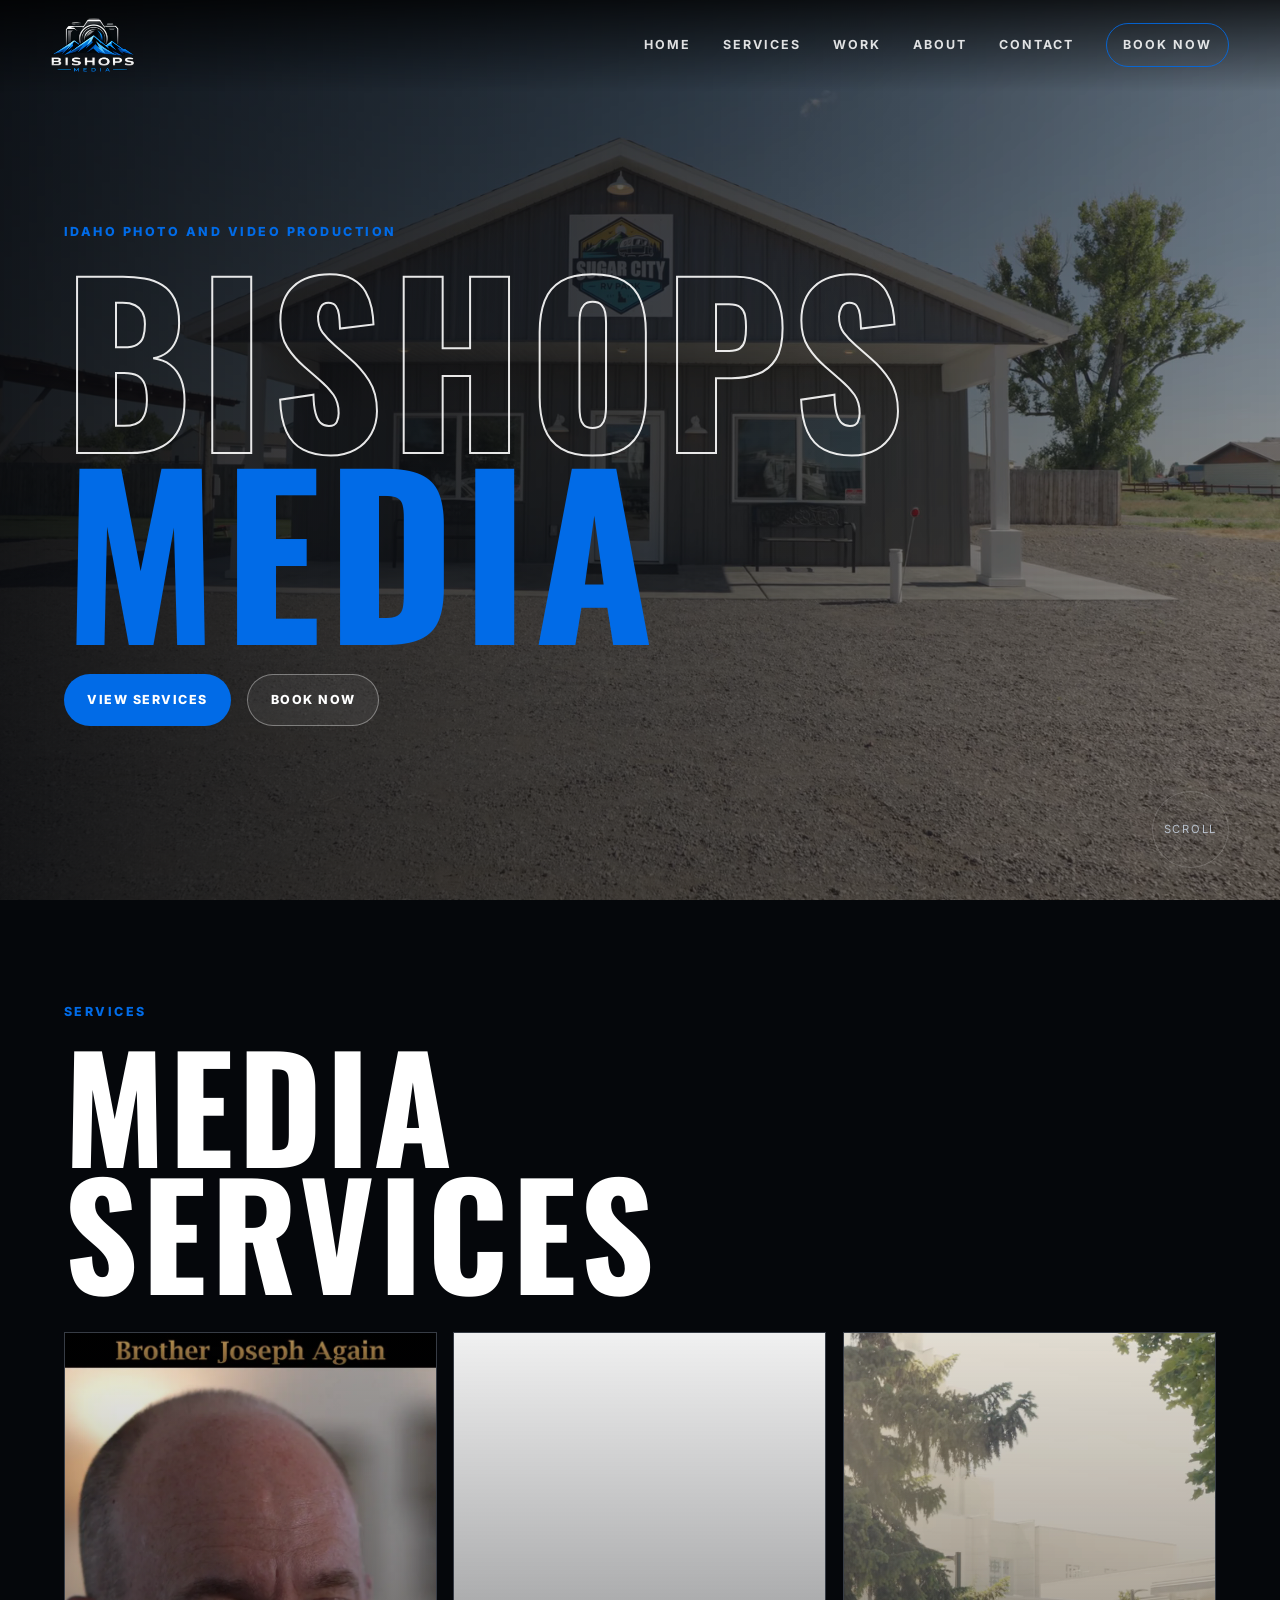
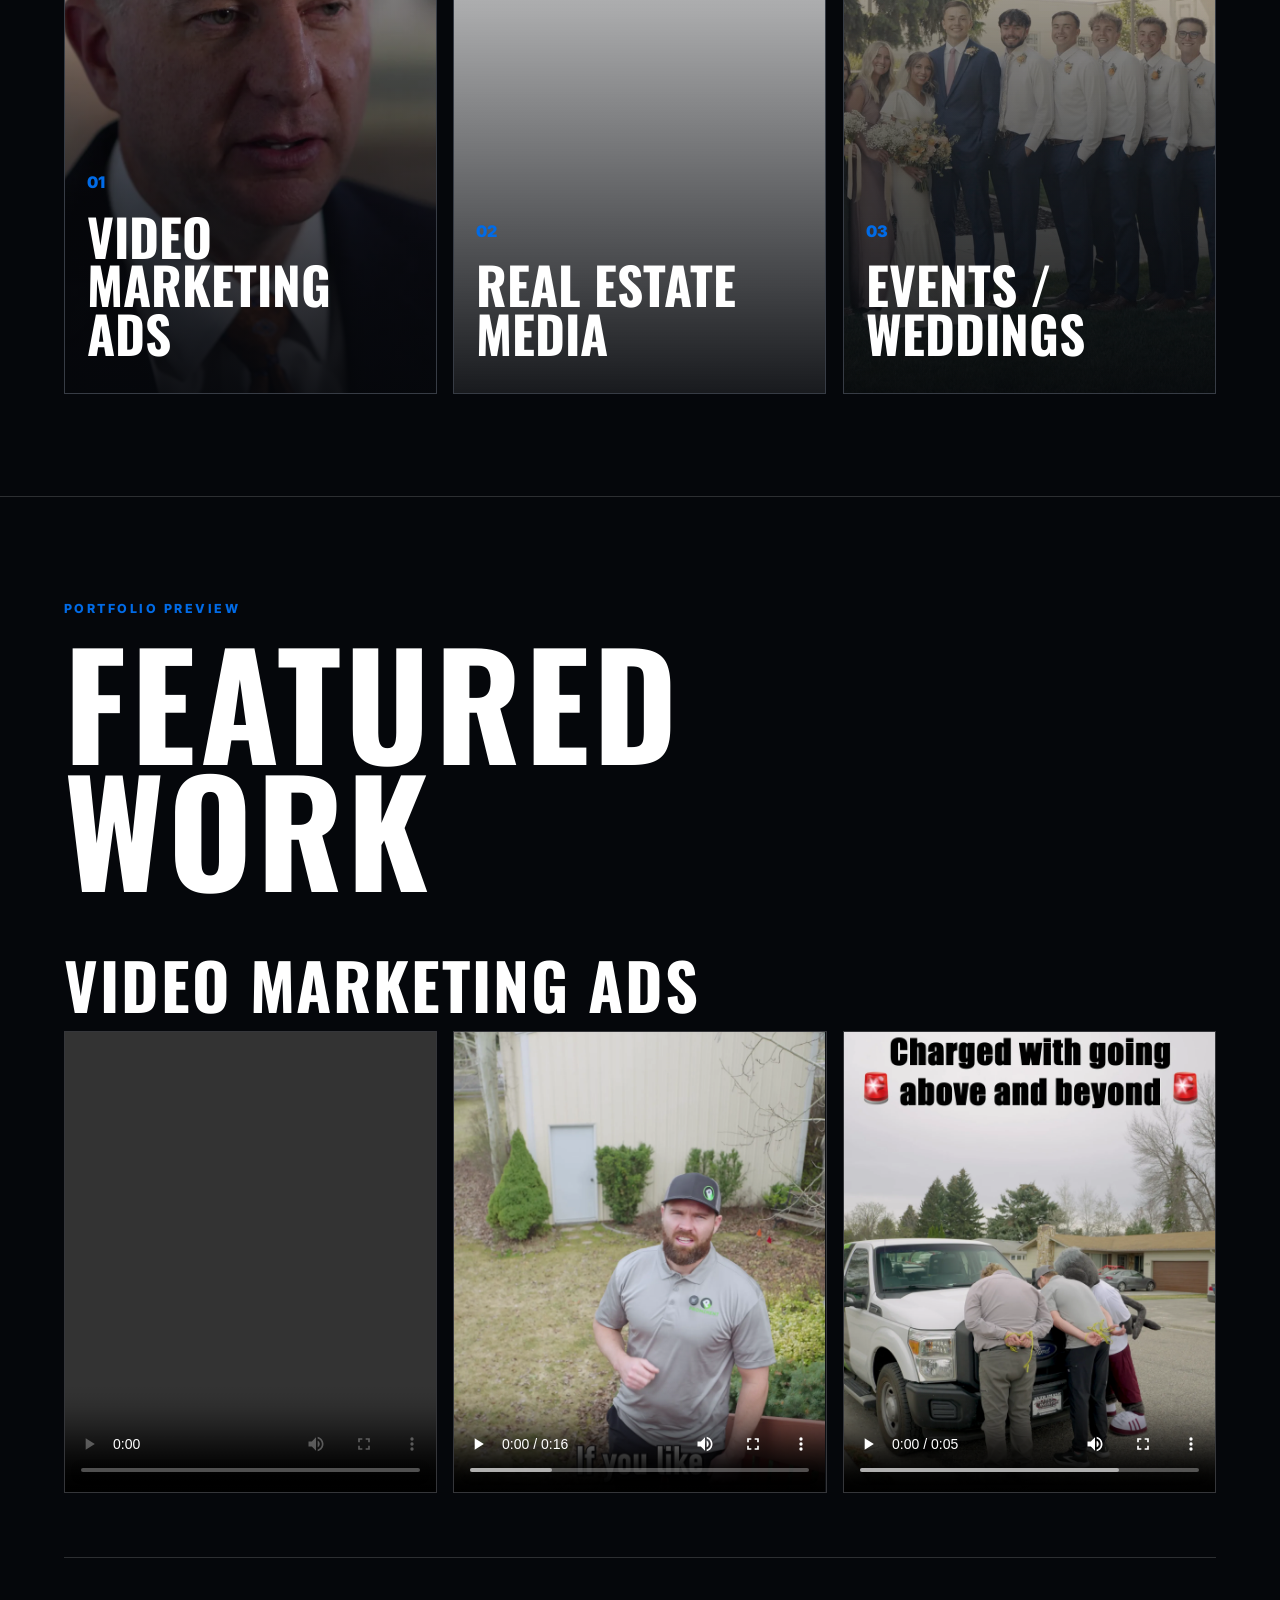
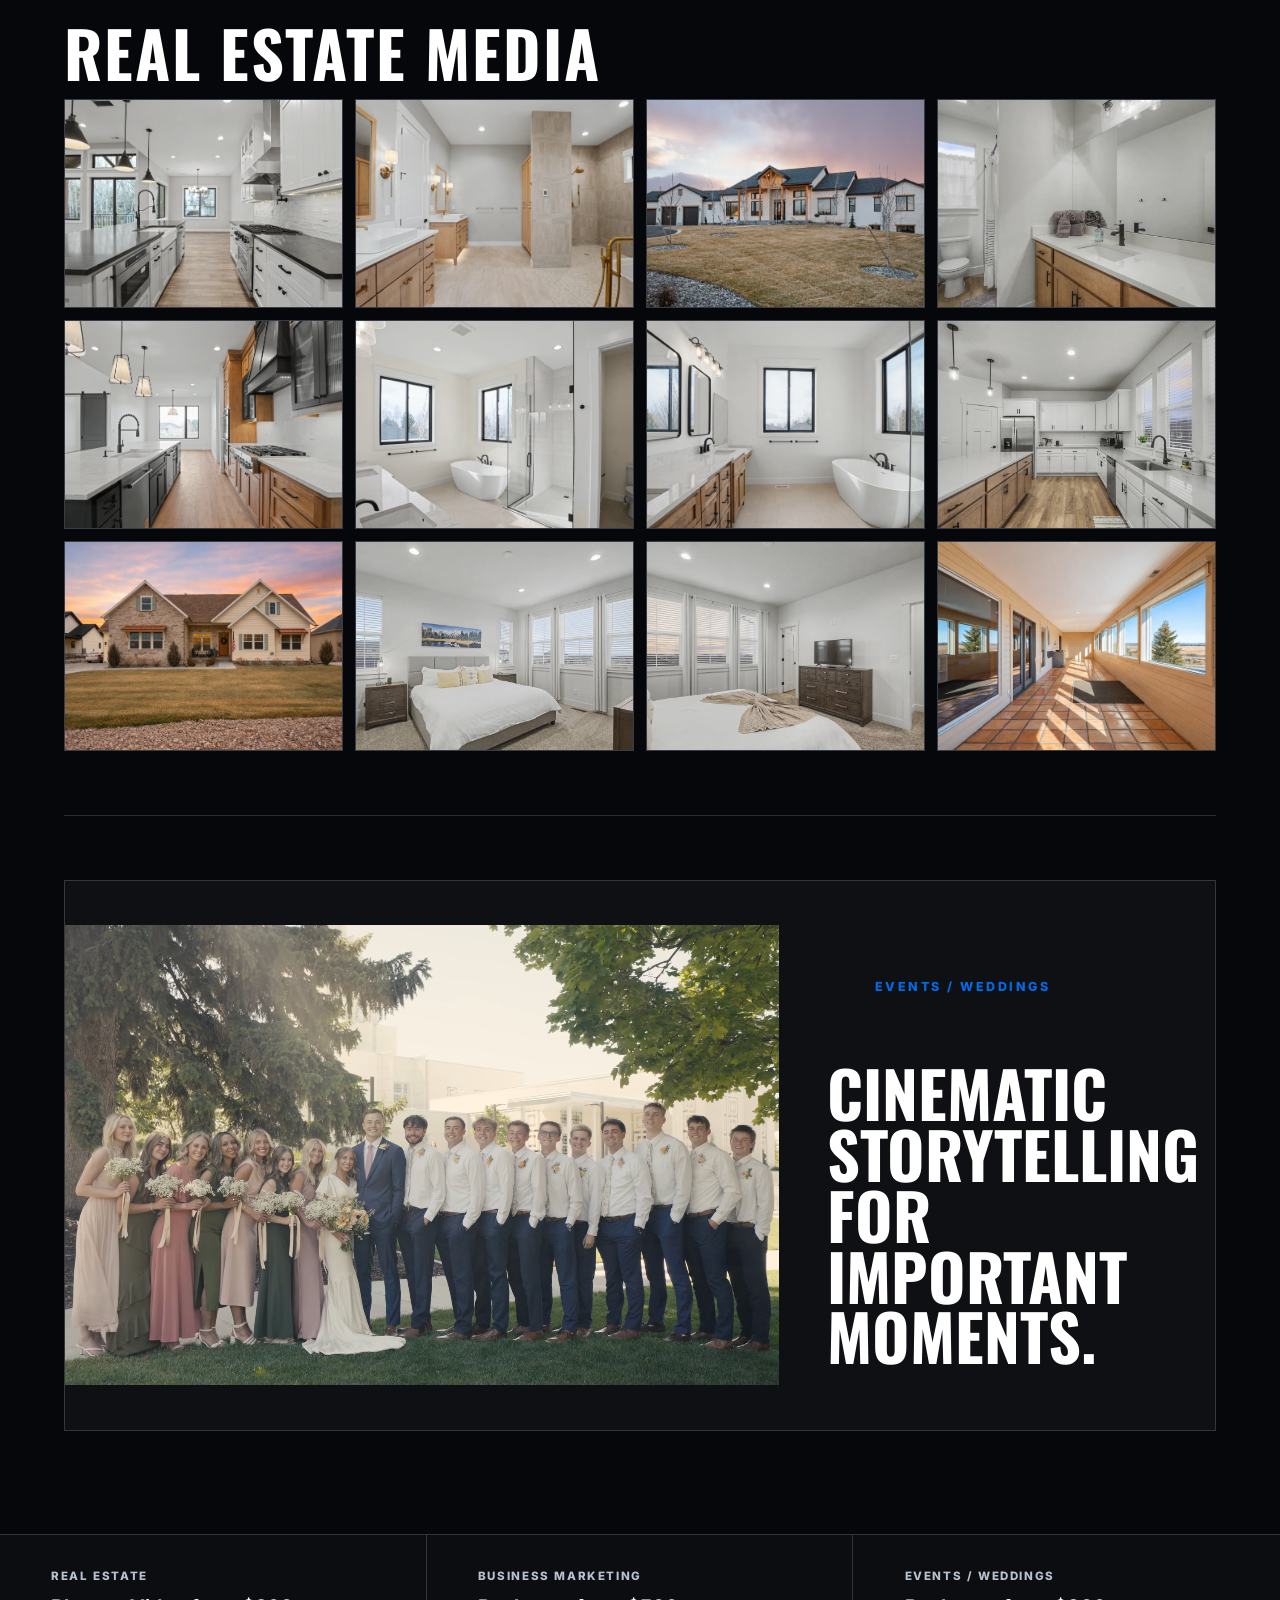
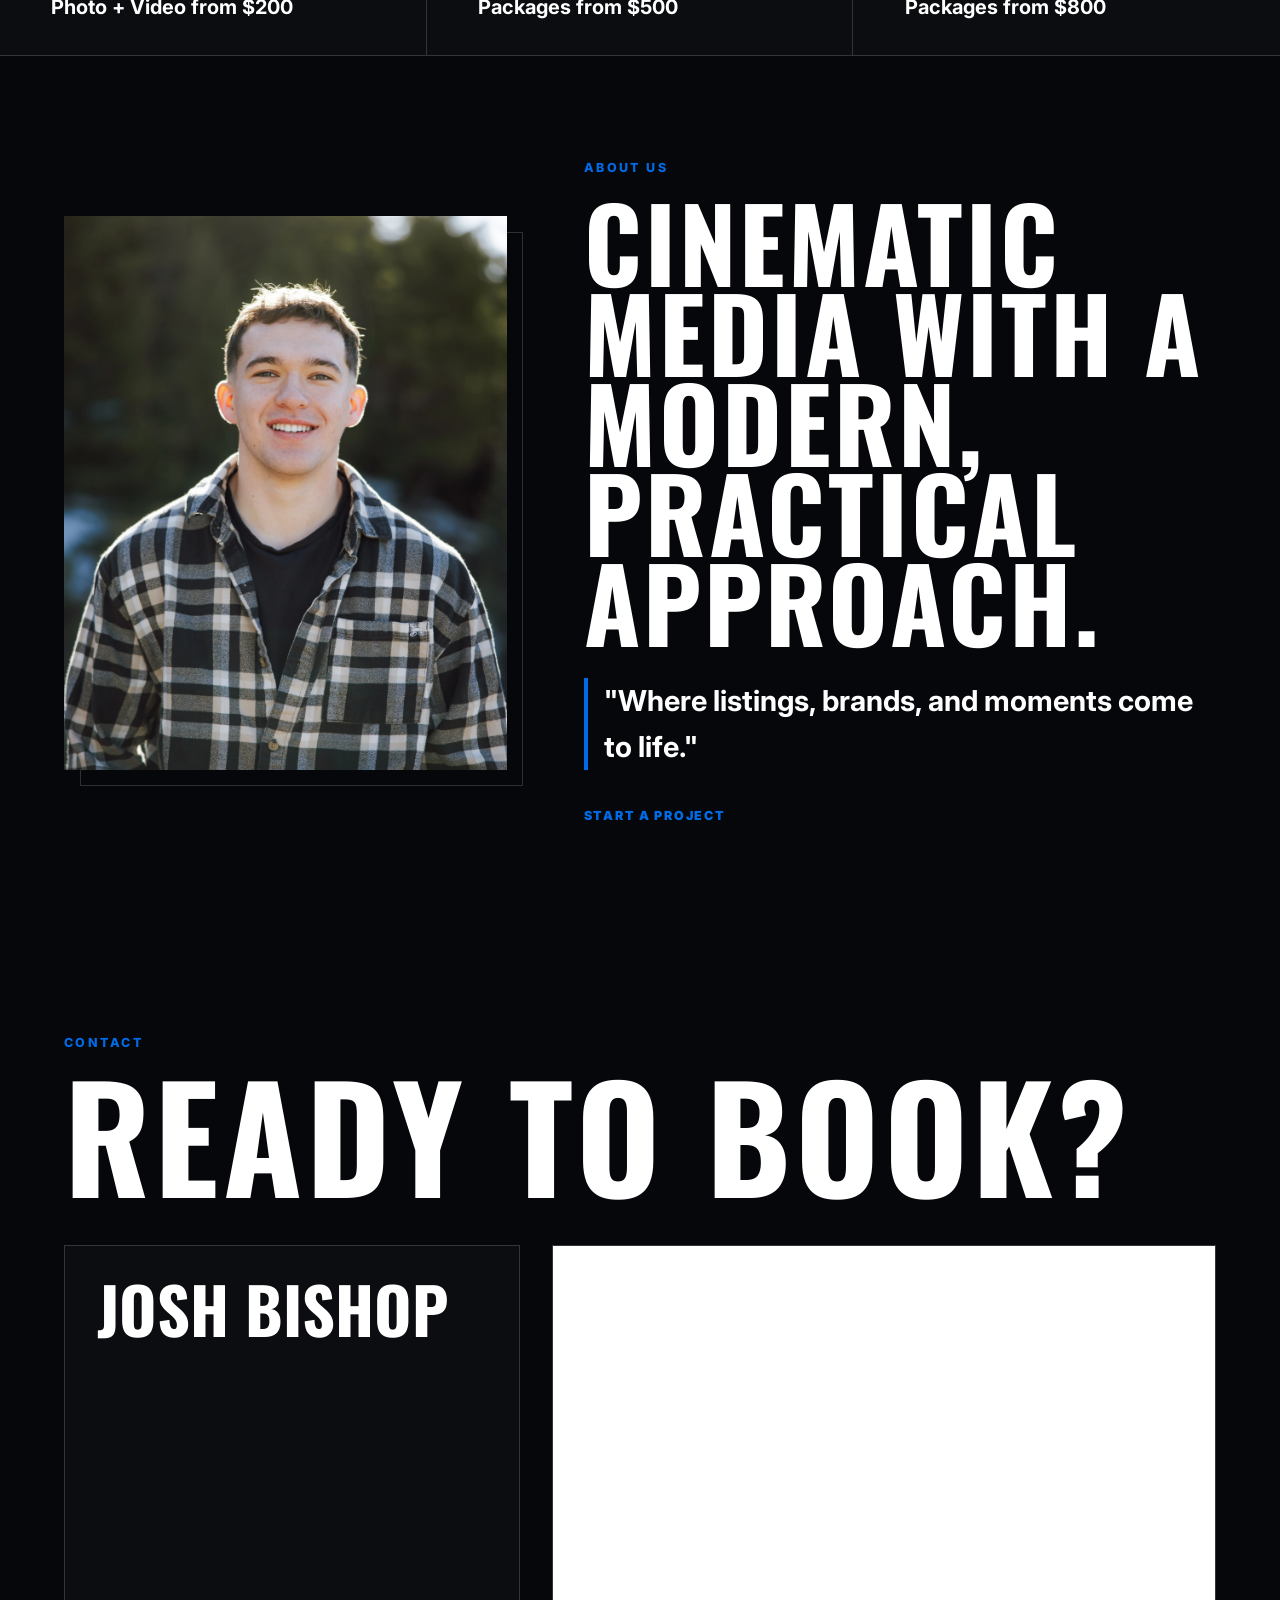
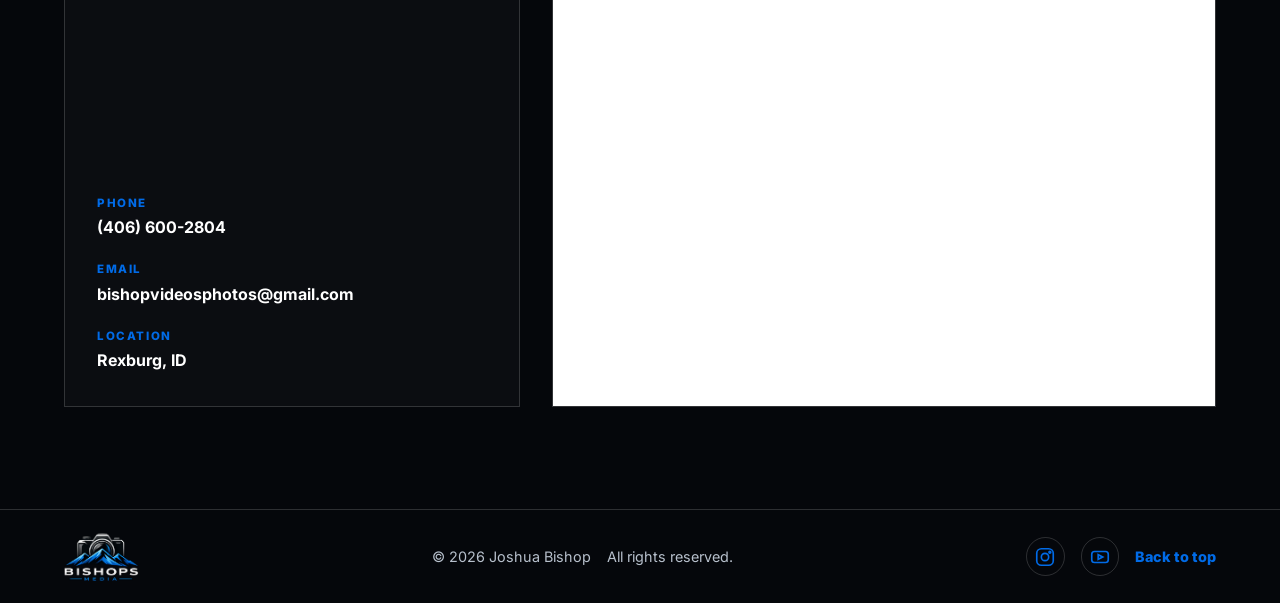
==== commit 700d7b9a: "cloudflare web analytics" ====
--- a/index.html
+++ b/index.html
@@ -1,9 +1,11 @@
 <!DOCTYPE html>
 <html lang="en">
+
 <head>
   <meta charset="UTF-8" />
   <meta name="viewport" content="width=device-width, initial-scale=1.0" />
-  <meta name="description" content="Bishops Media creates cinematic video marketing, real estate media, and event coverage in Idaho." />
+  <meta name="description"
+    content="Bishops Media creates cinematic video marketing, real estate media, and event coverage in Idaho." />
   <title>Bishops Media | Photo and Video Services</title>
 
   <link rel="icon" type="image/webp" sizes="any" href="images/logo/logo-square.webp?v=2" />
@@ -12,7 +14,9 @@
 
   <link rel="preconnect" href="https://fonts.googleapis.com">
   <link rel="preconnect" href="https://fonts.gstatic.com" crossorigin>
-  <link href="https://fonts.googleapis.com/css2?family=Oswald:wght@500;600;700&family=Inter:wght@400;500;600;700&display=swap" rel="stylesheet">
+  <link
+    href="https://fonts.googleapis.com/css2?family=Oswald:wght@500;600;700&family=Inter:wght@400;500;600;700&display=swap"
+    rel="stylesheet">
   <link rel="stylesheet" href="styles/styles.css" />
   <script src="scripts/main.js" defer></script>
 
@@ -26,7 +30,7 @@
       margin-top: clamp(2rem, 5vw, 4rem);
     }
 
-    .portfolio-block + .portfolio-block {
+    .portfolio-block+.portfolio-block {
       padding-top: clamp(2rem, 5vw, 4rem);
       border-top: 1px solid var(--line);
     }
@@ -122,6 +126,7 @@
 
 
     @media (max-width: 900px) {
+
       .portfolio-block-header,
       .event-preview {
         display: grid;
@@ -146,6 +151,7 @@
     }
 
     @media (max-width: 560px) {
+
       .reel-grid,
       .real-estate-gallery {
         grid-template-columns: 1fr;
@@ -153,6 +159,7 @@
     }
   </style>
 </head>
+
 <body>
   <a class="skip-link" href="#main-content">Skip to main content</a>
 
@@ -161,7 +168,8 @@
       <img src="images/logo/logo_2.webp" alt="Bishops Media" />
     </a>
 
-    <button class="nav-toggle" type="button" aria-label="Open navigation menu" aria-expanded="false" aria-controls="site-nav">
+    <button class="nav-toggle" type="button" aria-label="Open navigation menu" aria-expanded="false"
+      aria-controls="site-nav">
       <span></span>
       <span></span>
       <span></span>
@@ -213,7 +221,9 @@
 
       <div class="service-grid" aria-label="Bishops Media services">
         <a class="service-card" href="video-marketing-ads.html" aria-label="Open Video Marketing Ads page">
-          <video autoplay muted playsinline loop preload="metadata" poster="images/video_thumbnails/joesph_smith_reel.webp" aria-label="Video marketing ads work by Bishops Media">
+          <video autoplay muted playsinline loop preload="metadata"
+            poster="images/video_thumbnails/joesph_smith_reel.webp"
+            aria-label="Video marketing ads work by Bishops Media">
             <source src="videos/video_ad_service_examples/sugar_city_showcase_1.webm" type="video/webm" />
           </video>
           <div class="service-card-content">
@@ -223,7 +233,8 @@
         </a>
 
         <a class="service-card" href="real-estate-media.html" aria-label="Open Real Estate Media page">
-          <video autoplay muted playsinline loop preload="metadata" poster="images/real-estate-media.jpg" aria-label="Real estate media work by Bishops Media">
+          <video autoplay muted playsinline loop preload="metadata" poster="images/real-estate-media.jpg"
+            aria-label="Real estate media work by Bishops Media">
             <source src="videos/Final_560_3.webm" type="video/webm" />
           </video>
           <div class="service-card-content">
@@ -233,7 +244,9 @@
         </a>
 
         <a class="service-card" href="events-weddings.html" aria-label="Open Events and Weddings page">
-          <video autoplay muted playsinline loop preload="metadata" poster="https://placehold.co/900x1200/e5e7eb/6b7280?text=Events+%2F+Weddings" aria-label="Events and weddings work by Bishops Media">
+          <video autoplay muted playsinline loop preload="metadata"
+            poster="https://placehold.co/900x1200/e5e7eb/6b7280?text=Events+%2F+Weddings"
+            aria-label="Events and weddings work by Bishops Media">
             <source src="videos/wedding_broll.webm" type="video/webm" />
           </video>
           <div class="service-card-content">
@@ -282,24 +295,38 @@
         </div>
 
         <div class="real-estate-gallery" aria-label="Real estate photography examples">
-          <img src="images/example_shots_of_real_estate/white-black-boogaloo-01.webp" alt="Real estate media example 1" loading="lazy" />
-          <img src="images/example_shots_of_real_estate/white-black-boogaloo-03.webp" alt="Real estate media example 2" loading="lazy" />
-          <img src="images/example_shots_of_real_estate/white-black-boogaloo-04.webp" alt="Real estate media example 3" loading="lazy" />
-          <img src="images/example_shots_of_real_estate/white-black-boogaloo-06.webp" alt="Real estate media example 5" loading="lazy" />
-          <img src="images/example_shots_of_real_estate/white-black-boogaloo-08.webp" alt="Real estate media example 6" loading="lazy" />
-          <img src="images/example_shots_of_real_estate/white-black-boogaloo-09.webp" alt="Real estate media example 7" loading="lazy" />
-          <img src="images/example_shots_of_real_estate/white-black-boogaloo-10.webp" alt="Real estate media example 8" loading="lazy" />
-          <img src="images/example_shots_of_real_estate/white-black-boogaloo-11.webp" alt="Real estate media example 9" loading="lazy" />
-          <img src="images/example_shots_of_real_estate/white-black-boogaloo-13.webp" alt="Real estate media example 10" loading="lazy" />
-          <img src="images/example_shots_of_real_estate/white-black-boogaloo-14.webp" alt="Real estate media example 11" loading="lazy" />
-          <img src="images/example_shots_of_real_estate/white-black-boogaloo-15.webp" alt="Real estate media example 12" loading="lazy" />
-          <img src="images/example_shots_of_real_estate/white-black-boogaloo-16.webp" alt="Real estate media example 13" loading="lazy" />
+          <img src="images/example_shots_of_real_estate/white-black-boogaloo-01.webp" alt="Real estate media example 1"
+            loading="lazy" />
+          <img src="images/example_shots_of_real_estate/white-black-boogaloo-03.webp" alt="Real estate media example 2"
+            loading="lazy" />
+          <img src="images/example_shots_of_real_estate/white-black-boogaloo-04.webp" alt="Real estate media example 3"
+            loading="lazy" />
+          <img src="images/example_shots_of_real_estate/white-black-boogaloo-06.webp" alt="Real estate media example 5"
+            loading="lazy" />
+          <img src="images/example_shots_of_real_estate/white-black-boogaloo-08.webp" alt="Real estate media example 6"
+            loading="lazy" />
+          <img src="images/example_shots_of_real_estate/white-black-boogaloo-09.webp" alt="Real estate media example 7"
+            loading="lazy" />
+          <img src="images/example_shots_of_real_estate/white-black-boogaloo-10.webp" alt="Real estate media example 8"
+            loading="lazy" />
+          <img src="images/example_shots_of_real_estate/white-black-boogaloo-11.webp" alt="Real estate media example 9"
+            loading="lazy" />
+          <img src="images/example_shots_of_real_estate/white-black-boogaloo-13.webp" alt="Real estate media example 10"
+            loading="lazy" />
+          <img src="images/example_shots_of_real_estate/white-black-boogaloo-14.webp" alt="Real estate media example 11"
+            loading="lazy" />
+          <img src="images/example_shots_of_real_estate/white-black-boogaloo-15.webp" alt="Real estate media example 12"
+            loading="lazy" />
+          <img src="images/example_shots_of_real_estate/white-black-boogaloo-16.webp" alt="Real estate media example 13"
+            loading="lazy" />
         </div>
       </div>
 
       <div class="portfolio-block" aria-labelledby="event-work-title">
         <div class="event-preview">
-          <video autoplay muted playsinline loop preload="metadata" poster="https://placehold.co/1200x800/e5e7eb/6b7280?text=Events+%2F+Weddings" aria-label="Events and weddings work by Bishops Media">
+          <video autoplay muted playsinline loop preload="metadata"
+            poster="https://placehold.co/1200x800/e5e7eb/6b7280?text=Events+%2F+Weddings"
+            aria-label="Events and weddings work by Bishops Media">
             <source src="videos/wedding_broll.webm" type="video/webm" />
           </video>
           <div>
@@ -364,13 +391,9 @@
         </aside>
 
         <div class="google-form-wrap">
-          <iframe
-            class="google-form-frame"
-            title="Bishops Media inquiry form"
+          <iframe class="google-form-frame" title="Bishops Media inquiry form"
             src="https://docs.google.com/forms/d/e/1FAIpQLSdzf8NrI7qWFJkRljMxCz3Irtu58FCvj5BtbxRIutSVyq_fuQ/viewform?embedded=true"
-            width="640"
-            height="760"
-            loading="lazy">
+            width="640" height="760" loading="lazy">
             Loading…
           </iframe>
         </div>
@@ -389,14 +412,16 @@
     </div>
 
     <div class="footer-links">
-      <a class="social-link" href="https://www.instagram.com/bishopsmedia_/" target="_blank" rel="noopener" aria-label="Bishops Media on Instagram">
+      <a class="social-link" href="https://www.instagram.com/bishopsmedia_/" target="_blank" rel="noopener"
+        aria-label="Bishops Media on Instagram">
         <svg aria-hidden="true" viewBox="0 0 24 24" width="22" height="22" focusable="false">
           <rect x="3" y="3" width="18" height="18" rx="5"></rect>
           <circle cx="12" cy="12" r="4"></circle>
           <circle cx="17.3" cy="6.7" r="1"></circle>
         </svg>
       </a>
-      <a class="social-link" href="https://www.youtube.com/@bishopsmedia" target="_blank" rel="noopener" aria-label="Bishops Media on YouTube">
+      <a class="social-link" href="https://www.youtube.com/@bishopsmedia" target="_blank" rel="noopener"
+        aria-label="Bishops Media on YouTube">
         <svg aria-hidden="true" viewBox="0 0 24 24" width="22" height="22" focusable="false">
           <rect x="3" y="6" width="18" height="12" rx="3"></rect>
           <path d="M10 9.5v5l5-2.5z"></path>
@@ -405,5 +430,9 @@
       <a href="#home">Back to top</a>
     </div>
   </footer>
+  <!-- Cloudflare Web Analytics -->
+  <script type='module' src='https://static.cloudflareinsights.com/beacon.min.js'
+    data-cf-beacon='{"token": "db9dff81ac0c4a5ea7fb1d315f4d0e0d"}'></script><!-- End Cloudflare Web Analytics -->
 </body>
-</html>
+
+</html>
